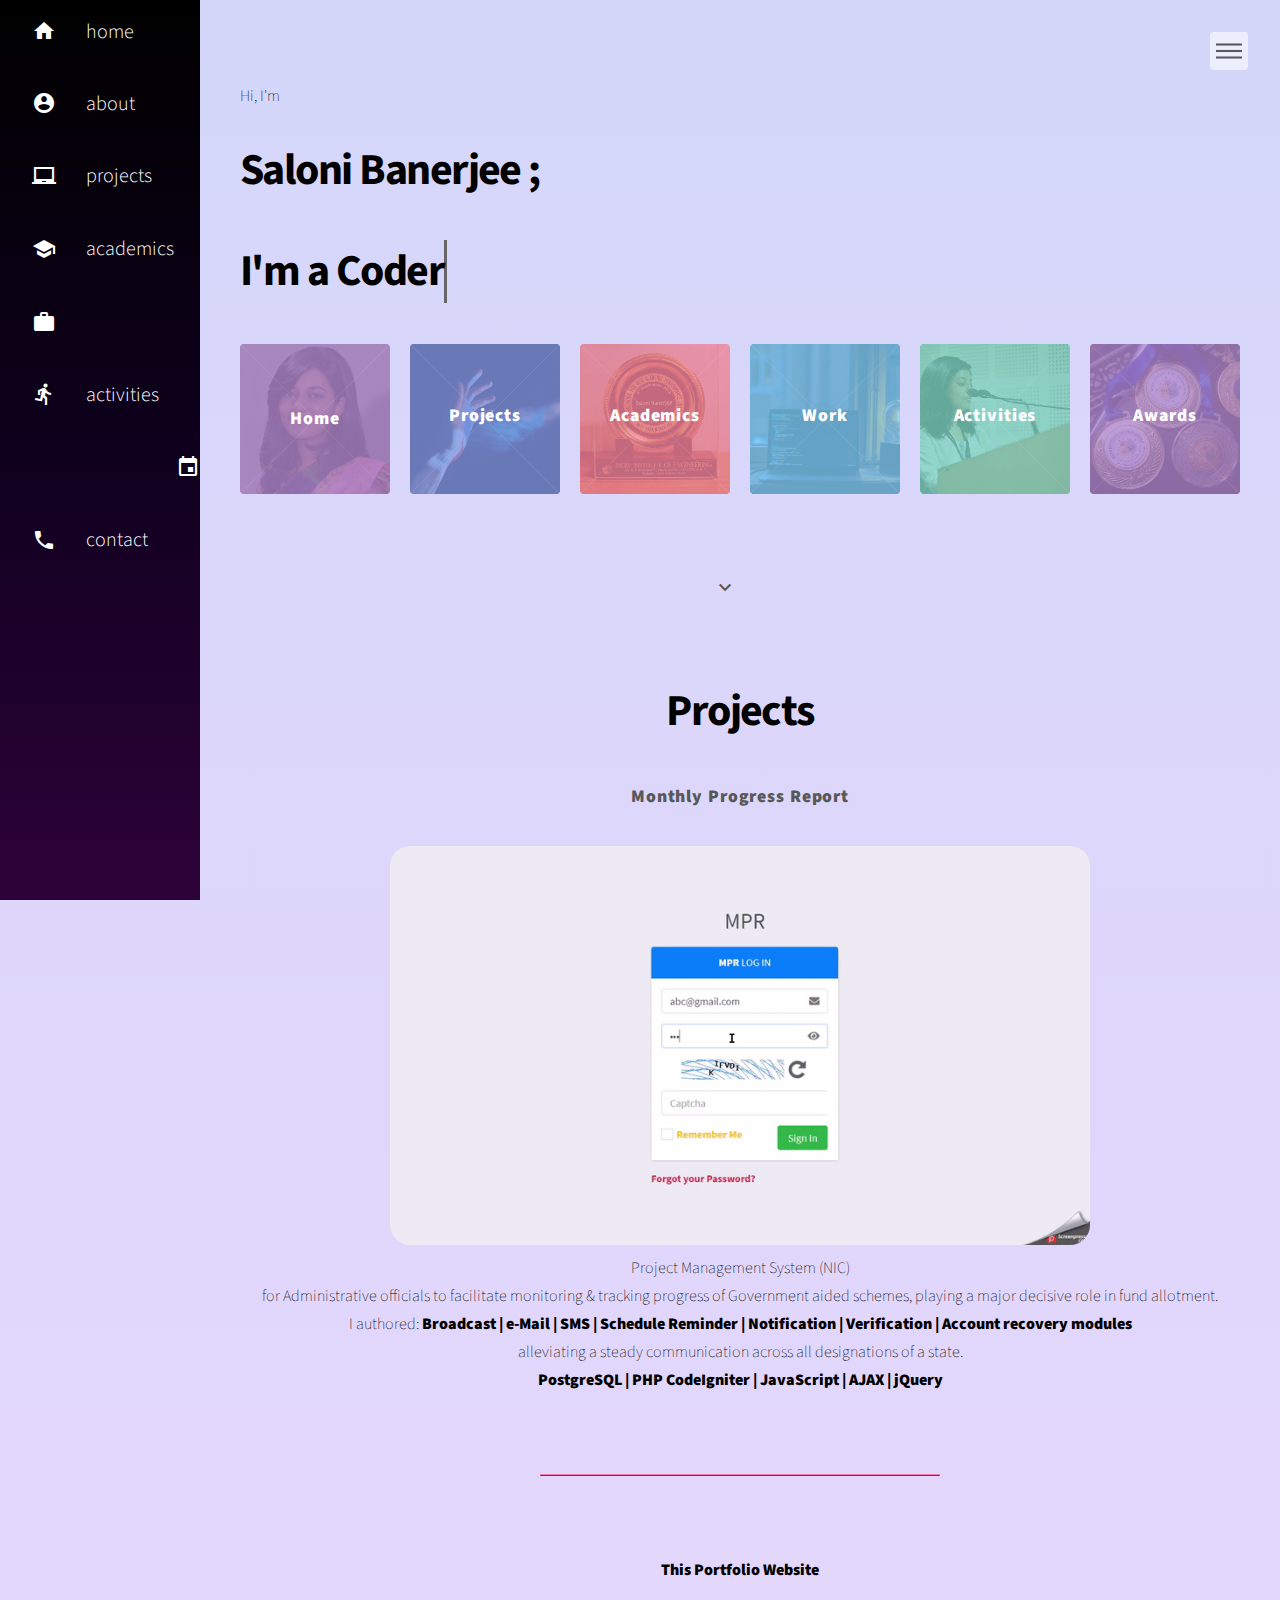
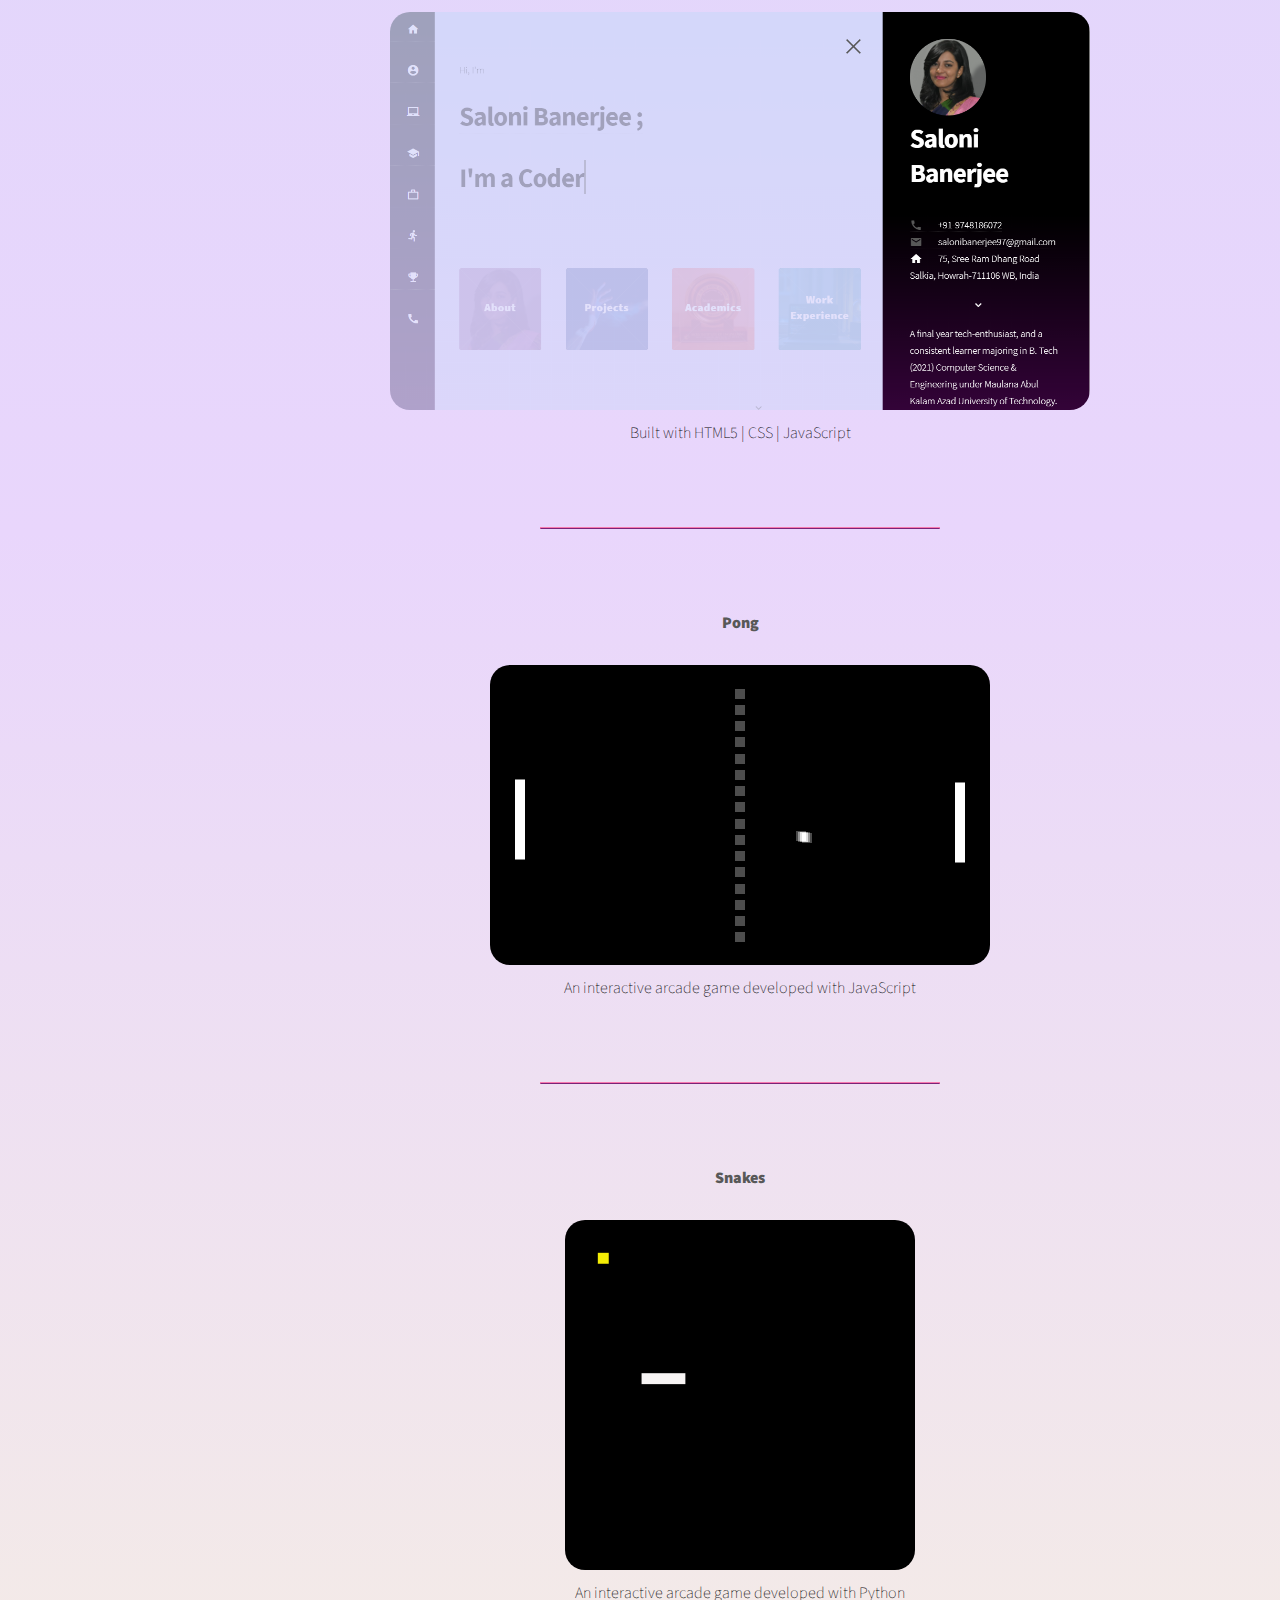
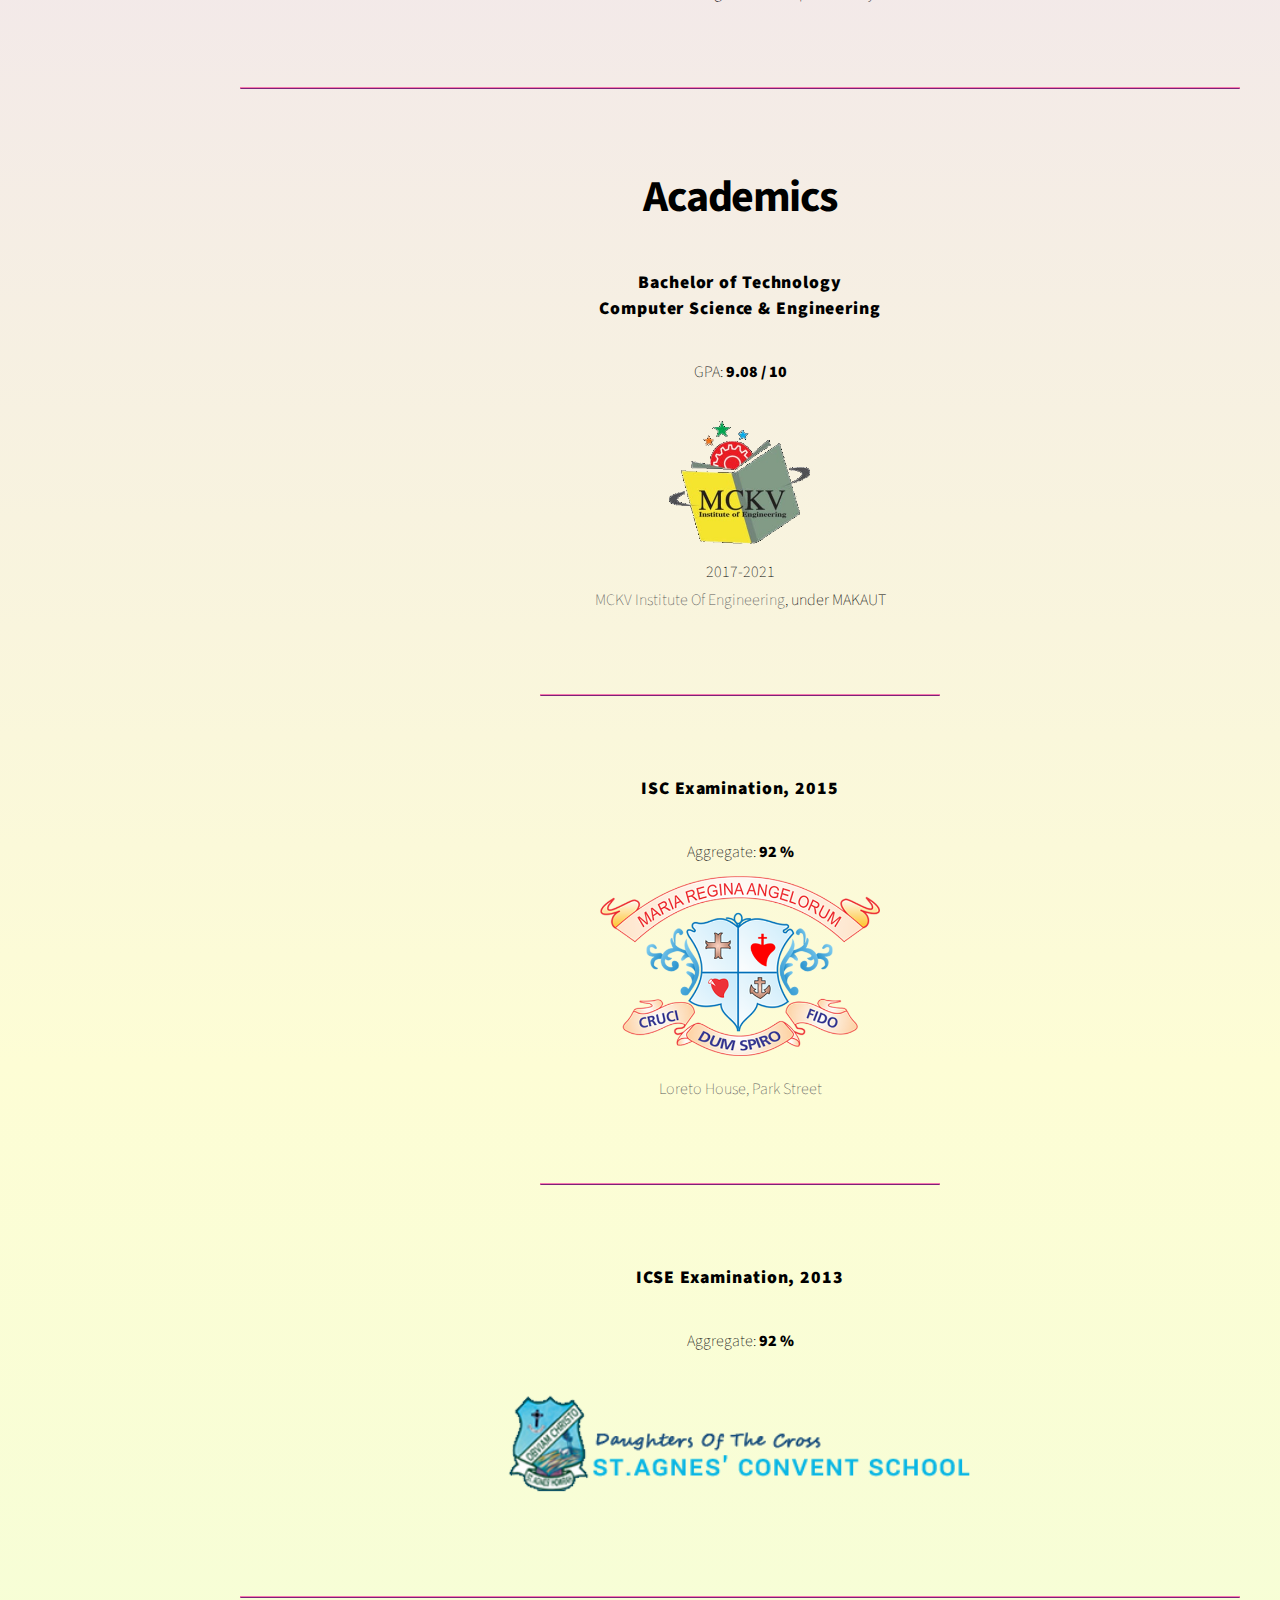
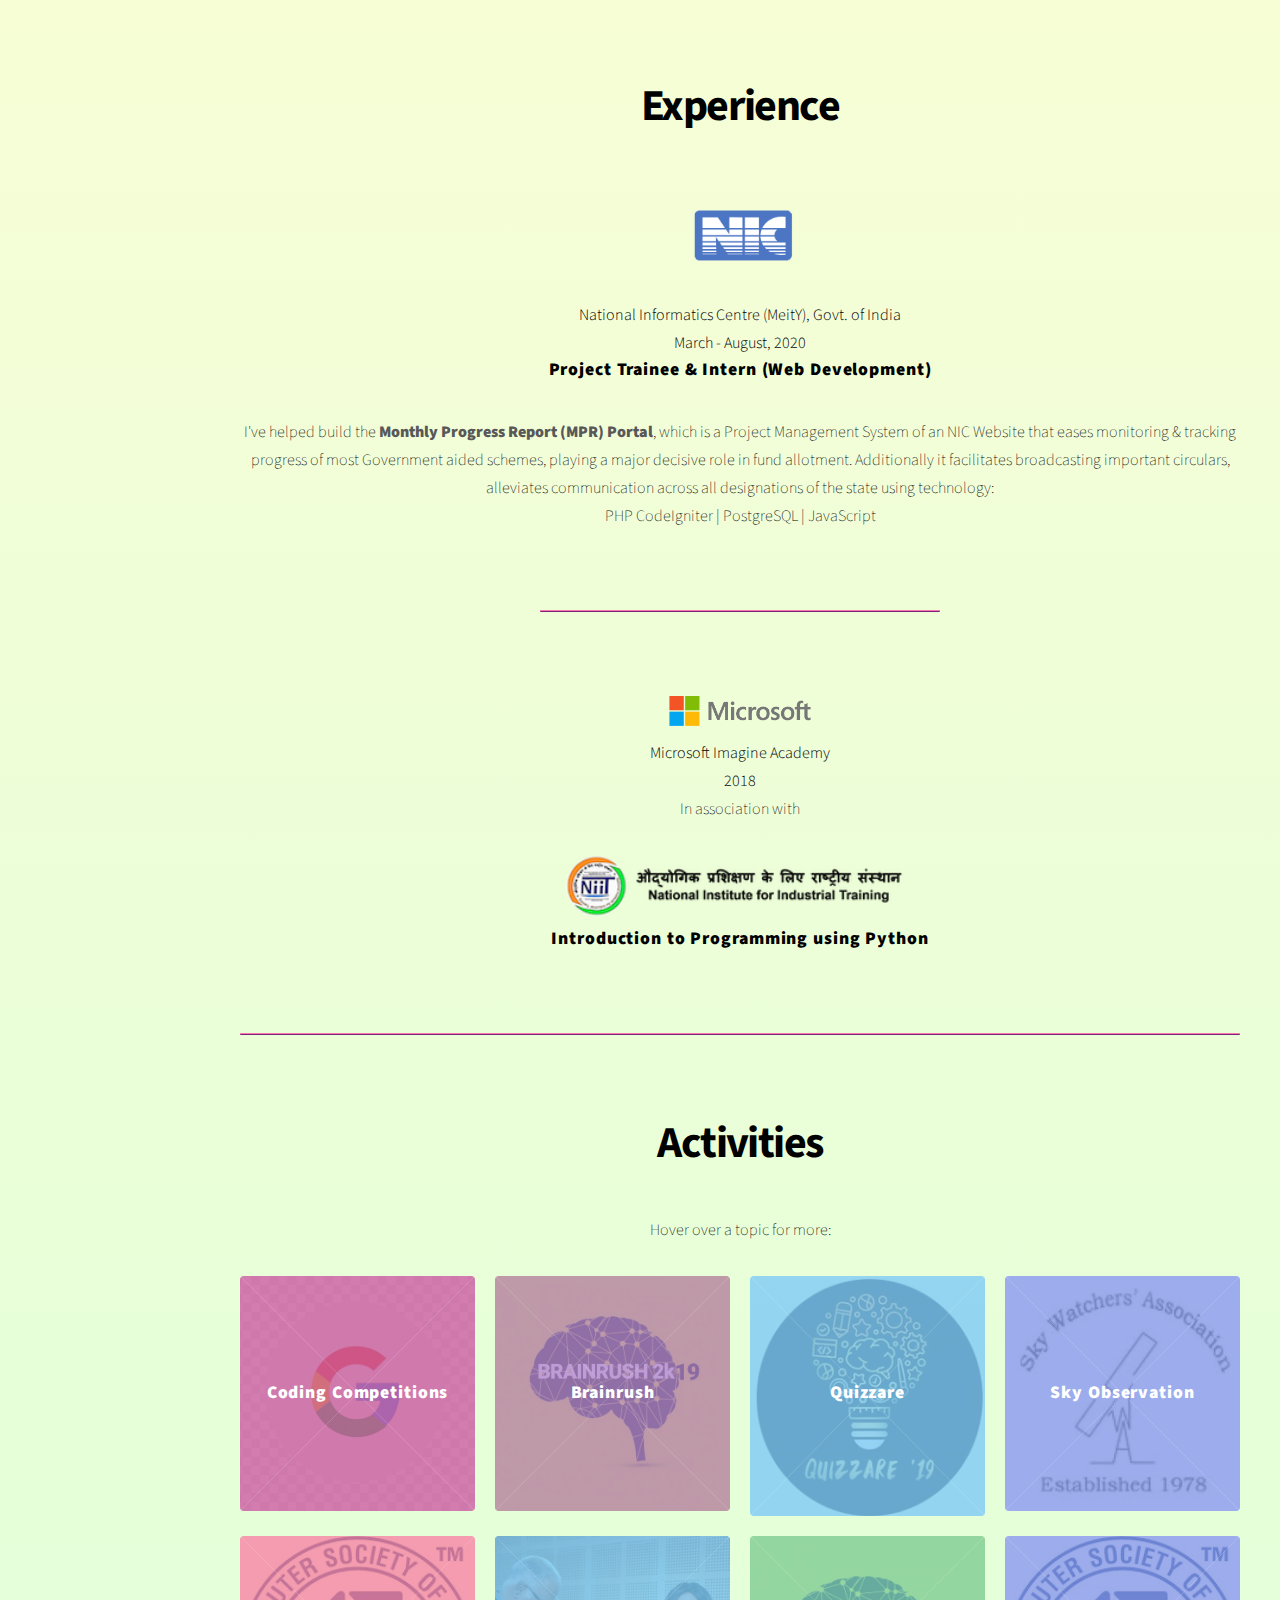
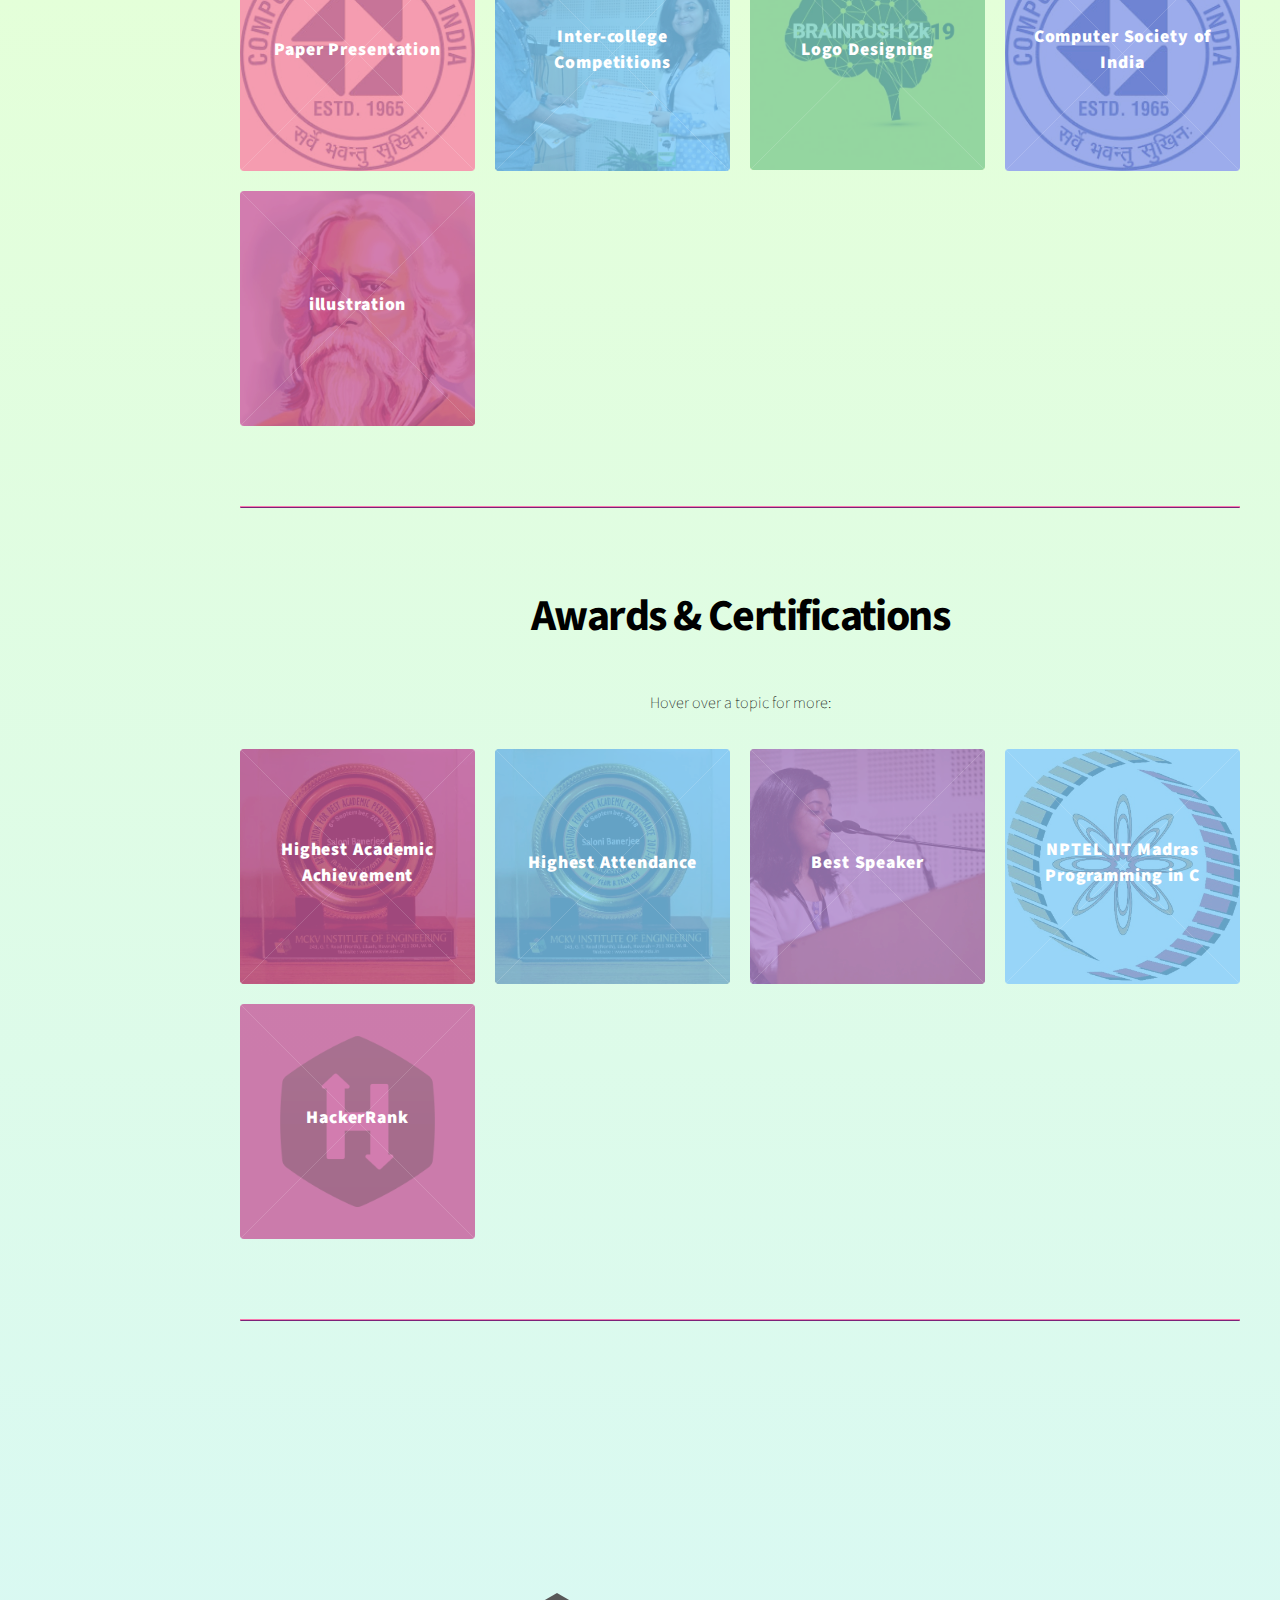
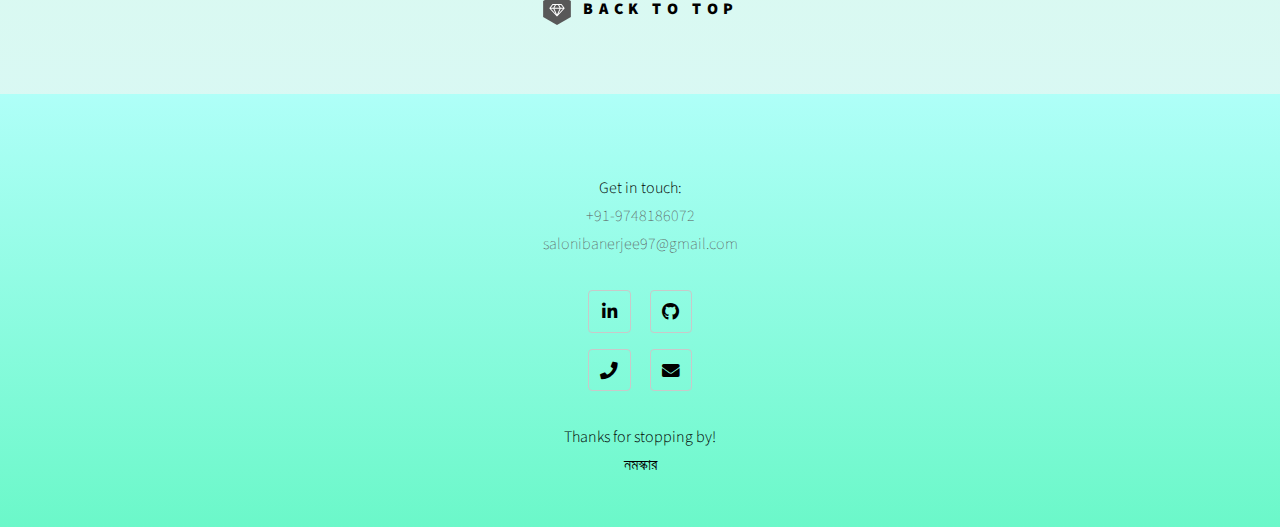
==== index.html @ 2bd505cf "." ====
<!DOCTYPE HTML>
<!--
	update these everywhere from index.html:
	menu items
	header
	footer
-->
<html>
	<head>
		<title>Portfolio</title>
		<meta charset="utf-8" />
		<meta name="viewport" content="width=device-width, initial-scale=1, user-scalable=no" />
		<link rel="stylesheet" href="assets/css/main.css" />
		<link href="https://fonts.googleapis.com/css?family=Raleway:200,100,400" rel="stylesheet" type="text/css" />
		<link rel="stylesheet" href="https://fonts.googleapis.com/icon?family=Material+Icons">

		<link rel="stylesheet" href="https://cdnjs.cloudflare.com/ajax/libs/font-awesome/4.7.0/css/font-awesome.min.css">

		<noscript><link rel="stylesheet" href="assets/css/noscript.css" /></noscript>
	</head>
	<body style="background-image: linear-gradient(rgb(212, 215, 250),rgb(233, 214, 252),rgb(253, 253, 213),rgb(228, 255, 217), rgb(214, 247, 250));" class="is-preload">
		<!-- Wrapper -->
		<div id="wrapper">

				<!-- Header -->
					<header id="header">
						<div class="inner">
							
							<!-- Logo
							<center>
								<a href="index.html" class="logo">
									<span class="symbol"><img src="images/logo.svg" alt="" /></span><span class="title">Home</span>
								</a>
							</center>
							 -->

							<!-- Nav 
								-->
								<nav>
									<ul>
										<!--<li>About</li>-->
										<li><a href="#menu"></a></li>
									</ul>
									
								</nav>

						</div>
					</header>
					<!--Update-->
					<div id="mySidebar" class="sidebar" onmouseover="toggleSidebar()" onmouseout="toggleSidebar()">	
						  <a href="index.html"><i class="material-icons">home</i><span class="icon-text">home</span></a><br>
						  <a href="#menu"><i class="material-icons">account_circle</i><span class="icon-text"></span>about</a><br>
						<a href="#projects"><i class="material-icons">laptop_chromebook</i><span class="icon-text"></span>projects</a><br>
						<a href="#academics"><i class="material-icons">school</i><span class="icon-text"></span>academics</a><br>
						<a href="#workexp"><i class="material-icons">work_outline</i><span class="icon-text"></span>experience</a><br>
						<a href="#activities"><i class="material-icons">directions_run</i><span class="icon-text"></span>activities</a><br>
						<a href="#awards"><i class="material-icons">emoji_events</i><span class="icon-text"></span>awards</a><br>

						<a href="#contact-section"><i class="material-icons">call</i><span class="icon-text"></span>contact</a>
					</div>
					<!--Updated-->
					
					<nav id="menu" style="background-image: linear-gradient(rgb(0, 0, 0),rgb(0, 0, 0), rgb(53, 3, 58));">					
						<div id="aboutme" class= "resume-wrap d-flex ftco-animate">																
							<div style="width:100%;">
								<img style="width:50%; height:auto; border-radius:50%; " src="images/i-09.png" alt=""><br/>
								<a href="index.html"><q><h1>Saloni<br/>Banerjee</h1></a></q>
								<q style="width:100%;">
									<a href="tel:+919748186072" target="_blank"><i class="material-icons">call</i><span><q>+91-9748186072</q></a></span><br/>
									<a href="mailto:salonibanerjee97@gmail.com" target="_blank"><i class="material-icons">email</i><span><q>salonibanerjee97@gmail.com</q></a></span><br/>
								<i class="material-icons">home</i><span>75, Sree Ram Dhang Road, Salkia, Howrah-711106 WB, India</span>
								<br/>
								<center>
									<div class="arrow bounce">
										<q><i class="material-icons">keyboard_arrow_down</i></q>
									  </div>	
								</center>

							</q>
							</div>

							<q id="description" align="left">
							A final year tech-enthusiast, and a consistent learner majoring in B. Tech
							(2021) Computer Science & Engineering under Maulana Abul Kalam Azad
							University of Technology. Interested in development of relevant
							projects having an overall positive impact, aiming to work with a reputed MNC
							aiding in mutual development, honing technical knowledge, coding and
							communication skills in a fast-paced work environment to learn, grow and
							become a valuable asset to the institution.
							<br/>

							</q>
						</div>	
					</nav>
					

				<!-- Main -->
					<div id="main">
						<div class="inner">
							<header>
								<p>Hi, I'm </p>
								<h1><a href="#menu" target="_blank">Saloni Banerjee ;</a>
								</h1>
								
								<h1>I'm
									<span
									   class="txt-rotate"
									   data-period="500"
									   data-rotate='[ "a Coder            ","a B.Tech Final year Computer Science & Engineering Student                           ", "an Artist        ", "a Web Developer           "]'></span>
									   
								</h1>		  
							</header>

							<!--
								<div class="mouse">
								<a href="#" class="mouse-icon">
									<div class="mouse-wheel"><span class="ion-ios-arrow-round-down"></span></div>
								</a>
							</div>
							-->

							<section class="tiles" id="tiles-section" style="z-index:1001;">

								<article class="style5">
									<span class="image">
										<img src="images/i-09.png" alt="" />
									</span>
									<a href="index.html">
										<h2>Home</h2>
									</a>
								</article>
								
								
								<article class="style6">
									<span class="image">
										<img src="images/i-03.jpg" alt="" />
									</span>
									<a href="#projects">
										<h2>Projects</h2>
										<div class="content">
											<q>I've worked on so far</q>
										</div>
									</a>
								</article>
								
															

								<article class="style1">
									<span class="image">
										<img src="images/i-01.jpg" alt="" />
									</span>
									<a href="#academics">
										<h2>Academics</h2>
										<div class="content">
											<q>Click here</q>
										</div>
									</a>
								</article>
								
								
								<article class="style2">
									<span class="image">
										<img src="images/i-02.jpg" alt="" />
									</span>
									<a href="#workexp">
										<h2>Work</h2>
										<div class="content">
											<q>Internship & Training</q>
										</div>
									</a>
								</article>	
								
								
								<article class="style3">
									<span class="image">
										<img src="images/i-05.jpg" alt="" />
									</span>
									<a href="#activities">
										<h2>Activities</h2>
										<div class="content">
											<q>Organizer & Participant</q>
										</div>
									</a>
								</article>
								
								<article class="style5">
									<span class="image">
										<img src="images/i-06.jpg" alt="" />
									</span>
									<a href="#awards">
										<h2>Awards</h2>
										<div class="content">
											<q>Certifications</q>
										</div>
									</a>
								</article>
								<!--
								<article class="style2">
									<span class="image">
										<img src="images/i-08.jpg" alt="" />
									</span>
									<a href="certifications">
										<h2>Certifications</h2>
										<div class="content">
											<q>& Contests</q>
										</div>
									</a>
								</article>-->

								<!--
								<article class="style3">
									<span class="image">
										<img src="images/i-07.jpg" alt="" />
									</span>
									<a href="https://www.instagram.com/takeitsalow/" target="_blank">
										<h2>Illustrations</h2>
										<div class="content">
											<q>& mindful scribbles</q>
										</div>
									</a>
								</article>
								-->

								
												
						</section>	
						<center>
							<div class="arrow bounce">
								<a href="#projects"><i class="material-icons">keyboard_arrow_down</i></a>
							  </div>	
						</center>					

							<!--<center>
									
								<div id="aboutme" class= "resume-wrap d-flex ftco-animate">									
									<h1>About me</h1>									
									<div id="leftbox" style="width:50%;">
										<img style="width:50%; height:auto; border-radius:50%;" src="images/i-09.png" alt="Saloni Banerjee">
									</div>
									<div id="middlebox" style="width:50%;"><h3><br/>
										<ul align="left">
											<li class="d-flex"><span>Name     :</span> <span>SALONI BANERJEE</span></li><br/>
											<li class="d-flex"><span>D.O.B   :</span> <span>May 7, 1997</span></li><br/>
											<li class="d-flex"><span>Phone    : </span> <span>+91-9748186072</span></li><br/>
											<li class="d-flex"><span>e-Mail   :</span> <span><a href="mailto:salonibanerjee97@gmail.com">salonibanerjee97@gmail.com</a></span></li><br/>
											
											<li class="d-flex"><span>Address  : </span> <span>75, Sree Ram Dhang Road, Salkia, Howrah-711106</span></li><br/>
										</ul></h3>
									</div>
								<br/><br/><br/><br/><br/>
								<h3 align="left">
									A final year tech-enthusiast, and a consistent learner majoring in B. Tech
								(2021) Computer Science & Engineering under Maulana Abul Kalam Azad
								University of Technology, WB, India. Interested in development of relevant
								projects having an overall positive impact, aiming to work with a reputed MNC
								aiding in mutual development, honing technical knowledge, coding and
								communication skills in a fast-paced work environment to learn, grow and
								become a valuable asset to the institution.<br/>
								</h3>
							</div>
							
							</center>-->
								
								<center>
									
									<div id="projects" class= "resume-wrap d-flex ftco-animate">
										<h1>Projects</h1>												
											<a href="https://github.com/salonibanerjee/nic" target="_blank"><h2>Monthly Progress Report</h2>
											<img src="images/i-mpr.gif" alt="" style="width:70%;height:auto;border-radius: 20px;" /></a>
												<p>Project Management System (NIC) <br/>for Administrative officials to facilitate monitoring & tracking progress of 
														Government aided schemes, playing a major decisive role in fund allotment. <br/>I authored:<strong> Broadcast | e-Mail | SMS | Schedule Reminder | Notification | Verification | Account recovery modules</strong><br/>
														  alleviating a steady communication across all designations of a state.
														  <br/><strong>PostgreSQL | PHP CodeIgniter | JavaScript | AJAX | jQuery</strong>
												</p>

												<hr style="width:40%;"><!-------------------------------------->

												<strong>This Portfolio Website</strong><br/><br/>												
												<img src="images/i-portfolio.png" alt="" style="width:70%;height:auto;border-radius: 20px;" />

											<br/>
											<p>Built with HTML5 | CSS | JavaScript </p>

											<hr style="width:40%;"><!-------------------------------------->
												<a href="https://github.com/salonibanerjee/pong" target="_blank">	
													<strong>Pong</strong><br/><br/>												
												<img src="images/i-pong.gif" alt="" style="width:50%;border-radius: 20px;" />
											</a><br/>
											<p>An interactive arcade game developed with JavaScript</p>

											<hr style="width:40%;"><!-------------------------------------->
													<a href="https://github.com/salonibanerjee/snakes" target="_blank">	
														<strong>Snakes</strong><br/><br/>									
													<img src="images/i-snakes.gif" alt="" style="width:35%;border-radius: 20px;" />
												</a><br/>
												<p>An interactive arcade game developed with Python</p>												
									</div>

										<hr/>
								</center>




								

								<center>
									
									<div id="academics" class="resume-wrap d-flex ftco-animate">
											  
										<h1>Academics</h1>

										<div style="width:100%;height:auto;">	
											<h2>Bachelor of Technology <br/>Computer Science & Engineering</h2>
											<p>GPA: <strong>9.08 / 10</strong></p>
											
											<span><img src="images/t-mckv.png" style="width:15%; height:auto; border-radius:10px; padding:3px;"></img></span>										 
											<p><span class="date">2017-2021</span><br/>
											<span class="position"><a href="https://www.mckvie.edu.in/" target="_blank">MCKV Institute Of Engineering</a>, under MAKAUT</span>
											
										</div>					  
										
										
										<div style="width:100%;height:auto;">
											<hr style="width:40%;"><!-------------------------------------->
											<h2>ISC Examination, 2015</h2>											  
											  <p>Aggregate: <strong>92 %</strong><br/>
											  <span><img src="images/i-lh.png" style="width:30%; height:auto; border-radius:10px; padding:10px;"></img></span><br/>																						
											 <!-- <span class="date">2013-2015</span><br/>-->
											  <span class="position"><a href="https://www.loretohousekolkata.com" target="_blank">Loreto House, Park Street</a></span>
										</div>
										<hr style="width:40%;"><!-------------------------------------->

										<div style="width:100%;height:auto;">
											<h2>ICSE Examination, 2013</h2>											  
											  <p>Aggregate: <strong>92 %</strong>
											<br/>											
											<br/>											
											  <span><img src="images/i-sacs.png" style="width:50%; height:auto; border-radius:10px; padding:10px;"></img></span><br/>
											  <!--<span class="date">2003-2013</span><br/>-->
											  <span class="position"><a href="https://stagnesconventschoolhowrah.org" target="_blank" alt="St. Agnes' Convent School, Howrah"></a></span>
											  
										</div>									
										<hr/><!-------------------------------------------------------------------------------------------->
									</div>
									
									
								</center>



								<center>
									<div id="workexp" class= "workexp">
										<h1>Experience</h1>
									  <div class="resume-wrap d-flex ftco-animate">
										  <div class="icon d-flex align-items-center justify-content-center">
											  <span><a href="https://www.nic.in" target="_blank"><img src="images/nic.png" style="width:15%; height:auto; border-radius:10px;"></img></a></span>
										  </div>
										  <div class="text pl-3">
											<span class="position">National Informatics Centre (MeitY), Govt. of India</span><br/>
											  <span class="date">March - August, 2020</span>
											  <h2>Project Trainee & Intern (Web Development)</h2>
											  <p>I've helped build the <a href="#projects"><strong>Monthly Progress Report (MPR) Portal</strong></a>, 
												which is a Project Management System of an NIC Website that eases monitoring & tracking progress of most Government aided schemes, 
												playing a major decisive role in fund allotment. 
												Additionally it facilitates broadcasting important circulars, alleviates communication across all designations of the state using technology:
												<br/> PHP CodeIgniter | PostgreSQL | JavaScript</div>
												
												
											</div>
										
										<hr style="width:40%;"><!-------------------------------------->
																			
										<div class="resume-wrap d-flex ftco-animate">
											<div class="icon d-flex align-items-center justify-content-center">
												<span><a href="https://www.microsoft.com/en-us/education/imagine-academy" target="_blank"><img src="images/i-ms.png" style="width:15%; height:auto; border-radius:10px;"></img></a></span>
											</div>
											<div class="text pl-3">
											  <span class="position">Microsoft Imagine Academy<br/></span>
											  <span class="date">2018</span>
												<p>In association with</p>

													<span><a href="https://www.csksrc.org" target="_blank"><img src="images/i-csksrc.png" style="width:35%; height:auto; border-radius:10px;"></img></a></span>
												
												<h2>Introduction to Programming using Python</h2>
											</div>
												
											  </div>
									  </div>
									  <hr/><!------------------------------------------------------------------------------------>
								</center>
							<center>
							<div id="activities">
								<h1>Activities</h1>
								<p>Hover over a topic for more:</p>
								<section class="tiles_acti" id="tiles_acti">

									<article class="style4">
										<span class="image">
											<img src="images/i-google.png" alt="" />
										</span>
										<a>
											<h2>Coding Competitions</h2>
											<div class="content">
												<q>Google<br/>Code Jam, 2020</q>
											</div>
										</a>
									</article>

									<article class="style5">
										<span class="image">
											<img src="images/i-brainrush.png" alt="" />
										</span>
										<a>
											<h2>Brainrush</h2>
											<div class="content">
												<q>organizer & emcee</q>
											</div>
										</a>
									</article>
									
									<article class="style2">
										<span class="image">
											<img src="images/i-quizzare.png" alt="" />
										</span>
										<a>
											<h2>Quizzare</h2>
											<div class="content">
												<q>organizer</q>
											</div>
										</a>
									</article>
									
									<article class="style6">
										<span class="image">
											<img src="images/i-swak.jpg" alt="" />
										</span>
										<a>
											<h2>Sky Observation</h2>
											<div class="content">
												<q>Camp</q>
											</div>
										</a>
									</article>				
	
									<article class="style1">
										<span class="image">
											<img src="images/i-csi.jpg" alt="" />
										</span>
										<a>
											<h2>Paper Presentation</h2>
											<div class="content">
												<q>CSI Regional Convention<br/>2019</q>
											</div>
										</a>
									</article>
									
									<article class="style2">
										<span class="image">
											<img src="images/i-brainawd.jpg" alt="" />
										</span>
										<a>
											<h2>Inter-college Competitions</h2>
											<div class="content">
												<q>Participation</q>
											</div>
										</a>
									</article>	

									
									
									<article class="style3">
										<span class="image">
											<img src="images/i-brainrush.png" alt="" />
										</span>
										<a>
											<h2>Logo Designing</h2>
											<div class="content">
												<q>Brochure Making</q>
											</div>
										</a>
									</article>
									
									
									
									<article class="style6">
										<span class="image">
											<img src="images/i-csi.jpg" alt="" />
										</span>
										<a href="#awards">
											<h2>Computer Society of India</h2>
											<div class="content">
												<q>Member</q>
											</div>
										</a>
									</article>

									<article class="style4">
										<span class="image">
											<img src="images/i-07.jpg" alt="" />
										</span>
										<a href="https://salsonion.wordpress.com/" target="_blank">
											<h2>illustration</h2>
											<div class="content">
												<q>& creative Writing<br/>Click here</q>
											</div>
										</a>
									</article>
													
								</section>

								<hr/><!------------------------------------------------------------------------------------>
							
							</div>
							</center>	
	

							<center>
								<div id="awards">
									<h1>Awards & Certifications</h1>
									<p>Hover over a topic for more:</p>
									<section class="tiles_acti" id="tiles_acti">
	
										<article class="style4">
											<span class="image">
												<img src="images/i-01.jpg" alt="" />
											</span>
											<a>
												<h2>Highest Academic Achievement</h2>
												<div class="content">
													<q>2018<br/>MCKVIE</q>
												</div>
											</a>
										</article>

										<article class="style2">
											<span class="image">
												<img src="images/i-01.jpg" alt="" />
											</span>
											<a>
												<h2>Highest Attendance</h2>
												<div class="content">
													<q>2018<br/>MCKVIE</q>
												</div>
											</a>
										</article>
	
										<article class="style5">
											<span class="image">
												<img src="images/i-05.jpg" alt="" />
											</span>
											<a>
												<h2>Best Speaker</h2>
												<div class="content">
													<q>Inpulsa 2019, MCKVIE</q>
												</div>
											</a>
										</article>		
										
										<article class="style2">
											<span class="image">
												<img src="images/nptel.jpg" alt="" />
											</span>
											<a>
												<h2>NPTEL IIT Madras <br/>Programming in C</h2>
												<div class="content">
													<q>"Elite"</q>
												</div>
											</a>
										</article>

										<article class="style4">
											<span class="image">
												<img src="images/hackerrank.png" alt="" />
											</span>
											<a>
												<h2>HackerRank</h2>
												<div class="content">
													<q>Problem Solving, Python & JavaScript</q>
												</div>
											</a>
										</article>
										
														
									</section>
	
									<hr/><!------------------------------------------------------------------------------------>
								
								</div>
								</center>	


							</div>
						</div>
					</div>

					<header id="header">
						<div class="inner">
							<!-- Logo -->
							<center>
								<a href="index.html" class="logo">
									<span class="symbol"><img src="images/logo.svg" alt="" /></span><span class="title">Back to Top</span>
								</a><br/><br/>
							</center>
						</div>
					</header>

				<!-- Footer -->
                <footer id="footer">
                    <center>
                    <div class="inner">
                        <section id="contact-section">
                            
							
							<h9>Get in touch:</h9>
							<br/><p><a href="tel:+919748186072"> +91-9748186072</a>
								<br/>
								<a href="mailto:salonibanerjee97@gmail.com">salonibanerjee97@gmail.com</a></p>
                            <ul class="icons">
                                <li><a href="https://linkedin.com/in/salonibanerjee" class="icon brands style2 fa-linkedin"><span class="label">LinkedIn</span></a></li>
                                <li><a href="https://github.com/salonibanerjee" class="icon brands style2 fa-github"><span class="label">GitHub</span></a></li><br/>
                                <li><a href="tel:+919748186072" class="icon solid style2 fa-phone"><span class="label">Phone</span></a></li>
                                <li><a href="mailto:salonibanerjee97@gmail.com" class="icon solid style2 fa-envelope"><span class="label">Email</span></a></li>
							</ul>
							<h9>Thanks for stopping by!</h9><br/>
                            <h9>নমস্কার</h9>
                        </section>
                        
                    </div>
				</center>
				<!-- Logo -->
				
                </footer>

        </div>

    <!-- Scripts -->
        <script src="assets/js/jquery.min.js"></script>
        <script src="assets/js/browser.min.js"></script>
        <script src="assets/js/breakpoints.min.js"></script>
        <script src="assets/js/util.js"></script>
		<script src="assets/js/main.js"></script>
		<script src="assets/js/saloni.js"></script>
		<script src="assets/js/sidebar.js"></script>

</body>
</html>
---- assets/css/main.css ----
@import url(fontawesome-all.min.css);
@import url("https://fonts.googleapis.com/css?family=Source+Sans+Pro:300,700,900");

q {
	color: rgb(255,255,255);
}

html,div,p {
	color:rgb(0, 0, 0);
}

#leftbox { 
	float:left;  
	
	width:33.333333%; 
	
} 
#middlebox{ 
	float:left;  
	
	width:33.333333%; 
	
} 
#rightbox{ 
	float:right; 
	
	width:33.333333%; 
	
} 

/*Arrow bounce*/


body { background: #2d2d37;}
a { color: white; text-decoration: none; }

.arrow {
  text-align: center;
  margin: 8% 0;
  z-index: 100;
}
.bounce {
  -moz-animation: bounce 2s infinite;
  -webkit-animation: bounce 2s infinite;
  animation: bounce 2s infinite;
}

@keyframes bounce {
  0%, 20%, 50%, 80%, 100% {
    transform: translateY(0);
  }
  40% {
    transform: translateY(-30px);
  }
  60% {
    transform: translateY(-15px);
  }
}

/*updated*/


html, body, div, span, applet, object,
iframe, h1, h2, h3, h4, h5, h6, p, blockquote,
pre, a, abbr, acronym, address, big, cite,
code, del, dfn, em, img, ins, kbd, q, s, samp,
small, strike, strong, sub, sup, tt, var, b,
u, i, center, dl, dt, dd, ol, ul, li, fieldset,
form, label, legend, table, caption, tbody,
tfoot, thead, tr, th, td, article, aside,
canvas, details, embed, figure, figcaption,
footer, header, hgroup, menu, nav, output, ruby,
section, summary, time, mark, audio, video {
	margin: 0;
	padding: 0;
	border: 0;
	font-size: 100%;
	font: inherit;
	vertical-align: baseline;
	scroll-behavior: smooth;
	
}

article, aside, details, figcaption, figure,
footer, header, hgroup, menu, nav, section {
	display: block;}

body {
	line-height: 1;
}

ol, ul {
	list-style: none;
}

blockquote, q {
	quotes: none;
}

	blockquote:before, blockquote:after, q:before, q:after {
		content: '';
		content: none;
	}

table {
	border-collapse: collapse;
	border-spacing: 0;
}

body {
	-webkit-text-size-adjust: none;
}

mark {
	background-color: transparent;
	color: inherit;
}

input::-moz-focus-inner {
	border: 0;
	padding: 0;
}

input, select, textarea {
	-moz-appearance: none;
	-webkit-appearance: none;
	-ms-appearance: none;
	appearance: none;
}

/* Basic */

	@-ms-viewport {
		width: device-width;
	}

	body {
		-ms-overflow-style: scrollbar;
	}

	@media screen and (max-width: 480px) {

		html, body {
			min-width: 320px;
		}

	}

	html {
		box-sizing: border-box;
	}

	*, *:before, *:after {
		box-sizing: inherit;
	}

	body {
		background: #ffffff;
	}

		body.is-preload *, body.is-preload *:before, body.is-preload *:after {
			-moz-animation: none !important;
			-webkit-animation: none !important;
			-ms-animation: none !important;
			animation: none !important;
			-moz-transition: none !important;
			-webkit-transition: none !important;
			-ms-transition: none !important;
			transition: none !important;
		}
/*Update */
.sidebar {
	height: 100%;
	width: 85px;
	position: fixed;
	z-index: 1;
	top: 0;
	left: 0;
	background-color: rgb(5, 5, 5);
	background-image: linear-gradient(rgb(0, 0, 0),rgb(15, 0, 29), rgb(45, 2, 58));
	transition: 0.5s;
	overflow-x: hidden;
	padding-top: 10px;
	white-space: nowrap;
  }
  
  .sidebar a {
	padding: 4px 4px 4px 32px;
	text-decoration: none;
	font-size: 20px;
	color: #ffffff;
	display: block;
  }
  
  .sidebar a:hover {
	border-bottom-color: transparent;
	color: #00ffea !important;
}
  
  main .sidebar {
	position: absolute;
	top: 0;
	right: 25px;
	font-size: 36px;
	margin-left: 50px;
  }
  
  .material-icons,
  .icon-text {
	vertical-align: middle;
  }
  
  .material-icons {
	padding-bottom: 3px;
	margin-right: 30px;
  }

  #main {
	padding: 16px;
	margin-left: 85px;
	transition: margin-left 0.5s;
  }
  
/*  @media screen and (max-height: 450px) {
	.sidebar {
	  padding-top: 10px;
	}
	.sidebar a {
	  font-size: 18px;
	}
  }*/

  @media screen and (max-width: 500px) {
	.sidebar {
		width: 0px!important;
	}

	.content{
		display:none!important;
	}

	#main {
		padding: 0px!important;
		margin-left: 0px!important;
		transition: margin-left 0.5s;
	  }

	  .tiles {
		position: -webkit-sticky;
		position: sticky;
		top: 0;
		left: -30px;
		padding: 0px;
		background-color: rgb(212, 215, 250,0.9);
	  }

	  .tiles article {
		width: calc(15% - 1em)!important;
		margin: -20em 0 0 1em;
	}

	.tiles article > .image {
		-moz-transition: -moz-transform 0.5s ease;
		-webkit-transition: -webkit-transform 0.5s ease;
		-ms-transition: -ms-transform 0.5s ease;
		transition: transform 0.5s ease;
		position: relative;
		display: block;
		width: 100%;
		height: 0%;
		border-radius: 4px;
		overflow: hidden;
	}
	
	.tiles h2, h3, h4, h5, h6 {
		font-weight: 500!important;
		font-size: 13px;
		line-height: 1;
		color: black;
	}

	.tiles a{
		font-weight: 300;
		color: black;
		font-size: 10px;
		line-height: 1;
	}

	.tiles article > .h2 {
		color: black!important;
		font-size: 15px!important;
	}

	.content q{
		color: black;
		font-weight: 300;
		font-size: 10px;
		line-height: 1;
	}

 }


 @media screen and (max-width: 360px) {
	.sidebar {
		width: 0px!important;
	}

	.content{
		display:none!important;
	}

	#main {
		padding: 0px!important;
		margin-left: 0px!important;
		transition: margin-left 0.5s;
	  }

	  .tiles {
		position: -webkit-sticky;
		position: sticky;
		top: 0;
		padding: 0px;
		background-color: rgb(212, 215, 250,0.9);
	  }

	  .tiles article {
		width: calc(15% - 1em)!important;
		margin: -20em 0 0 1em;
	}

	.tiles article > .image {
		-moz-transition: -moz-transform 0.5s ease;
		-webkit-transition: -webkit-transform 0.5s ease;
		-ms-transition: -ms-transform 0.5s ease;
		transition: transform 0.5s ease;
		position: relative;
		display: block;
		width: 100%;
		height: 10%;
		border-radius: 4px;
		overflow: hidden;
	}
	
	.tiles h2, h3, h4, h5, h6 {
		font-weight: 200;
		font-size: 12px;
		line-height: 1;
		color: black;
	}

	.tiles a {
		color: black!important;
		font-size: 8px;
		line-height: 1;
	}
	
	.tiles article > .h2 {
		color: black!important;
		font-size: 15px!important;
	}
	
	.content q{
		color: black;
		font-weight: 300;
		font-size: 10px;
		line-height: 1;
	}

 }


/*Updated*/  


/* Type */

	body, input, select, textarea {
		color: #585858;
		font-family: "Source Sans Pro", Helvetica, sans-serif;
		font-size: 16pt;
		font-weight: 300;
		line-height: 1.75;
	}

		@media screen and (max-width: 1680px) {

			body, input, select, textarea {
				font-size: 14pt;
			}

		}

		@media screen and (max-width: 1280px) {

			body, input, select, textarea {
				font-size: 12pt;
			}

		}

	a {
		-moz-transition: border-bottom-color 0.2s ease, color 0.2s ease;
		-webkit-transition: border-bottom-color 0.2s ease, color 0.2s ease;
		-ms-transition: border-bottom-color 0.2s ease, color 0.2s ease;
		transition: border-bottom-color 0.2s ease, color 0.2s ease;
		text-decoration: none;
		color: #585858;
		border-bottom: dotted 1px rgba(88, 88, 88, 0);
	}

		a:hover {
			border-bottom-color: transparent;
			color: #f2849e !important;
		}

	strong, b {
		font-weight: 900;
	}

	em, i {
		font-style: italic;
	}

	p {
		margin: 0 0 2em 0;
		font-weight: 70;
	}

	h1 {
		font-size: 2.75em;
		font-weight: 700;
		line-height: 1.3;
		margin: 0 0 1em 0;
		letter-spacing: -0.035em;
	}

		h1 a {
			color: inherit;
		}

		@media screen and (max-width: 736px) {

			h1 {
				font-size: 2em;
				margin: 0 0 1em 0;
			}

		}

		@media screen and (max-width: 360px) {

			h1 {
				font-size: 1.75em;
			}
			h2, h3, h4, h5, h6 {
				font-weight: 500;
				line-height: 1.1;
				margin: 0 0 2em 0;
				/*text-transform: uppercase;*/
				letter-spacing: 0.05em;
			}

		}

	h2, h3, h4, h5, h6 {
		font-weight: 900;
		line-height: 1.5;
		margin: 0 0 2em 0;
		/*text-transform: uppercase;*/
		letter-spacing: 0.05em;
	}

		h2 a, h3 a, h4 a, h5 a, h6 a {
			color: inherit;
		}

	h2 {
		font-size: 1.1em;
	}

	h3 {
		font-size: 1em;
	}

	h4 {
		font-size: 0.8em;
	}

	h5 {
		font-size: 0.8em;
	}

	h6 {
		font-size: 0.8em;
	}

	@media screen and (max-width: 980px) {

		h1 br, h2 br, h3 br, h4 br, h5 br, h6 br {
			display: none;
		}

	}

	@media screen and (max-width: 736px) {

		h2 {
			font-size: 1em;
		}

		h3 {
			font-size: 0.8em;
		}

	}

	sub {
		font-size: 0.8em;
		position: relative;
		top: 0.5em;
	}

	sup {
		font-size: 0.8em;
		position: relative;
		top: -0.5em;
	}

	blockquote {
		border-left: solid 4px #c9c9c9;
		font-style: italic;
		margin: 0 0 2em 0;
		padding: 0.5em 0 0.5em 2em;
	}

	code {
		background: rgba(144, 144, 144, 0.075);
		border-radius: 4px;
		border: solid 1px #c9c9c9;
		font-family: "Courier New", monospace;
		font-size: 0.9em;
		margin: 0 0.25em;
		padding: 0.25em 0.65em;
	}

	pre {
		-webkit-overflow-scrolling: touch;
		font-family: "Courier New", monospace;
		font-size: 0.9em;
		margin: 0 0 2em 0;
	}

		pre code {
			display: block;
			line-height: 1.75;
			padding: 1em 1.5em;
			overflow-x: auto;
		}

	hr {
		border: 1px solid rgb(247, 122, 174);
		border-bottom: solid 0.1px #7c2278;
		margin: 5em 0;
	}

		hr.major {
			margin: 3em 0;
		}

	.align-left {
		text-align: left;
	}

	.align-center {
		text-align: center;
	}

	.align-right {
		text-align: right;
	}

/* Row */

	.row {
		display: flex;
		flex-wrap: wrap;
		box-sizing: border-box;
		align-items: stretch;
	}

		.row > * {
			box-sizing: border-box;
		}

		.row.gtr-uniform > * > :last-child {
			margin-bottom: 0;
		}

		.row.aln-left {
			justify-content: flex-start;
		}

		.row.aln-center {
			justify-content: center;
		}

		.row.aln-right {
			justify-content: flex-end;
		}

		.row.aln-top {
			align-items: flex-start;
		}

		.row.aln-middle {
			align-items: center;
		}

		.row.aln-bottom {
			align-items: flex-end;
		}

		.row > .imp {
			order: -1;
		}

		.row > .col-1 {
			width: 8.33333%;
		}

		.row > .off-1 {
			margin-left: 8.33333%;
		}

		.row > .col-2 {
			width: 16.66667%;
		}

		.row > .off-2 {
			margin-left: 16.66667%;
		}

		.row > .col-3 {
			width: 25%;
		}

		.row > .off-3 {
			margin-left: 25%;
		}

		.row > .col-4 {
			width: 33.33333%;
		}

		.row > .off-4 {
			margin-left: 33.33333%;
		}

		.row > .col-5 {
			width: 41.66667%;
		}

		.row > .off-5 {
			margin-left: 41.66667%;
		}

		.row > .col-6 {
			width: 50%;
		}

		.row > .off-6 {
			margin-left: 50%;
		}

		.row > .col-7 {
			width: 58.33333%;
		}

		.row > .off-7 {
			margin-left: 58.33333%;
		}

		.row > .col-8 {
			width: 66.66667%;
		}

		.row > .off-8 {
			margin-left: 66.66667%;
		}

		.row > .col-9 {
			width: 75%;
		}

		.row > .off-9 {
			margin-left: 75%;
		}

		.row > .col-10 {
			width: 83.33333%;
		}

		.row > .off-10 {
			margin-left: 83.33333%;
		}

		.row > .col-11 {
			width: 91.66667%;
		}

		.row > .off-11 {
			margin-left: 91.66667%;
		}

		.row > .col-12 {
			width: 100%;
		}

		.row > .off-12 {
			margin-left: 100%;
		}

		.row.gtr-0 {
			margin-top: 0;
			margin-left: 0em;
		}

			.row.gtr-0 > * {
				padding: 0 0 0 0em;
			}

			.row.gtr-0.gtr-uniform {
				margin-top: 0em;
			}

				.row.gtr-0.gtr-uniform > * {
					padding-top: 0em;
				}

		.row.gtr-25 {
			margin-top: 0;
			margin-left: -0.5em;
		}

			.row.gtr-25 > * {
				padding: 0 0 0 0.5em;
			}

			.row.gtr-25.gtr-uniform {
				margin-top: -0.5em;
			}

				.row.gtr-25.gtr-uniform > * {
					padding-top: 0.5em;
				}

		.row.gtr-50 {
			margin-top: 0;
			margin-left: -1em;
		}

			.row.gtr-50 > * {
				padding: 0 0 0 1em;
			}

			.row.gtr-50.gtr-uniform {
				margin-top: -1em;
			}

				.row.gtr-50.gtr-uniform > * {
					padding-top: 1em;
				}

		.row {
			margin-top: 0;
			margin-left: -2em;
		}

			.row > * {
				padding: 0 0 0 2em;
			}

			.row.gtr-uniform {
				margin-top: -2em;
			}

				.row.gtr-uniform > * {
					padding-top: 2em;
				}

		.row.gtr-150 {
			margin-top: 0;
			margin-left: -3em;
		}

			.row.gtr-150 > * {
				padding: 0 0 0 3em;
			}

			.row.gtr-150.gtr-uniform {
				margin-top: -3em;
			}

				.row.gtr-150.gtr-uniform > * {
					padding-top: 3em;
				}

		.row.gtr-200 {
			margin-top: 0;
			margin-left: -4em;
		}

			.row.gtr-200 > * {
				padding: 0 0 0 4em;
			}

			.row.gtr-200.gtr-uniform {
				margin-top: -4em;
			}

				.row.gtr-200.gtr-uniform > * {
					padding-top: 4em;
				}

		@media screen and (max-width: 1680px) {

			.row {
				display: flex;
				flex-wrap: wrap;
				box-sizing: border-box;
				align-items: stretch;
			}

				.row > * {
					box-sizing: border-box;
				}

				.row.gtr-uniform > * > :last-child {
					margin-bottom: 0;
				}

				.row.aln-left {
					justify-content: flex-start;
				}

				.row.aln-center {
					justify-content: center;
				}

				.row.aln-right {
					justify-content: flex-end;
				}

				.row.aln-top {
					align-items: flex-start;
				}

				.row.aln-middle {
					align-items: center;
				}

				.row.aln-bottom {
					align-items: flex-end;
				}

				.row > .imp-xlarge {
					order: -1;
				}

				.row > .col-1-xlarge {
					width: 8.33333%;
				}

				.row > .off-1-xlarge {
					margin-left: 8.33333%;
				}

				.row > .col-2-xlarge {
					width: 16.66667%;
				}

				.row > .off-2-xlarge {
					margin-left: 16.66667%;
				}

				.row > .col-3-xlarge {
					width: 25%;
				}

				.row > .off-3-xlarge {
					margin-left: 25%;
				}

				.row > .col-4-xlarge {
					width: 33.33333%;
				}

				.row > .off-4-xlarge {
					margin-left: 33.33333%;
				}

				.row > .col-5-xlarge {
					width: 41.66667%;
				}

				.row > .off-5-xlarge {
					margin-left: 41.66667%;
				}

				.row > .col-6-xlarge {
					width: 50%;
				}

				.row > .off-6-xlarge {
					margin-left: 50%;
				}

				.row > .col-7-xlarge {
					width: 58.33333%;
				}

				.row > .off-7-xlarge {
					margin-left: 58.33333%;
				}

				.row > .col-8-xlarge {
					width: 66.66667%;
				}

				.row > .off-8-xlarge {
					margin-left: 66.66667%;
				}

				.row > .col-9-xlarge {
					width: 75%;
				}

				.row > .off-9-xlarge {
					margin-left: 75%;
				}

				.row > .col-10-xlarge {
					width: 83.33333%;
				}

				.row > .off-10-xlarge {
					margin-left: 83.33333%;
				}

				.row > .col-11-xlarge {
					width: 91.66667%;
				}

				.row > .off-11-xlarge {
					margin-left: 91.66667%;
				}

				.row > .col-12-xlarge {
					width: 100%;
				}

				.row > .off-12-xlarge {
					margin-left: 100%;
				}

				.row.gtr-0 {
					margin-top: 0;
					margin-left: 0em;
				}

					.row.gtr-0 > * {
						padding: 0 0 0 0em;
					}

					.row.gtr-0.gtr-uniform {
						margin-top: 0em;
					}

						.row.gtr-0.gtr-uniform > * {
							padding-top: 0em;
						}

				.row.gtr-25 {
					margin-top: 0;
					margin-left: -0.5em;
				}

					.row.gtr-25 > * {
						padding: 0 0 0 0.5em;
					}

					.row.gtr-25.gtr-uniform {
						margin-top: -0.5em;
					}

						.row.gtr-25.gtr-uniform > * {
							padding-top: 0.5em;
						}

				.row.gtr-50 {
					margin-top: 0;
					margin-left: -1em;
				}

					.row.gtr-50 > * {
						padding: 0 0 0 1em;
					}

					.row.gtr-50.gtr-uniform {
						margin-top: -1em;
					}

						.row.gtr-50.gtr-uniform > * {
							padding-top: 1em;
						}

				.row {
					margin-top: 0;
					margin-left: -2em;
				}

					.row > * {
						padding: 0 0 0 2em;
					}

					.row.gtr-uniform {
						margin-top: -2em;
					}

						.row.gtr-uniform > * {
							padding-top: 2em;
						}

				.row.gtr-150 {
					margin-top: 0;
					margin-left: -3em;
				}

					.row.gtr-150 > * {
						padding: 0 0 0 3em;
					}

					.row.gtr-150.gtr-uniform {
						margin-top: -3em;
					}

						.row.gtr-150.gtr-uniform > * {
							padding-top: 3em;
						}

				.row.gtr-200 {
					margin-top: 0;
					margin-left: -4em;
				}

					.row.gtr-200 > * {
						padding: 0 0 0 4em;
					}

					.row.gtr-200.gtr-uniform {
						margin-top: -4em;
					}

						.row.gtr-200.gtr-uniform > * {
							padding-top: 4em;
						}

		}

		@media screen and (max-width: 1280px) {

			.row {
				display: flex;
				flex-wrap: wrap;
				box-sizing: border-box;
				align-items: stretch;
			}

				.row > * {
					box-sizing: border-box;
				}

				.row.gtr-uniform > * > :last-child {
					margin-bottom: 0;
				}

				.row.aln-left {
					justify-content: flex-start;
				}

				.row.aln-center {
					justify-content: center;
				}

				.row.aln-right {
					justify-content: flex-end;
				}

				.row.aln-top {
					align-items: flex-start;
				}

				.row.aln-middle {
					align-items: center;
				}

				.row.aln-bottom {
					align-items: flex-end;
				}

				.row > .imp-large {
					order: -1;
				}

				.row > .col-1-large {
					width: 8.33333%;
				}

				.row > .off-1-large {
					margin-left: 8.33333%;
				}

				.row > .col-2-large {
					width: 16.66667%;
				}

				.row > .off-2-large {
					margin-left: 16.66667%;
				}

				.row > .col-3-large {
					width: 25%;
				}

				.row > .off-3-large {
					margin-left: 25%;
				}

				.row > .col-4-large {
					width: 33.33333%;
				}

				.row > .off-4-large {
					margin-left: 33.33333%;
				}

				.row > .col-5-large {
					width: 41.66667%;
				}

				.row > .off-5-large {
					margin-left: 41.66667%;
				}

				.row > .col-6-large {
					width: 50%;
				}

				.row > .off-6-large {
					margin-left: 50%;
				}

				.row > .col-7-large {
					width: 58.33333%;
				}

				.row > .off-7-large {
					margin-left: 58.33333%;
				}

				.row > .col-8-large {
					width: 66.66667%;
				}

				.row > .off-8-large {
					margin-left: 66.66667%;
				}

				.row > .col-9-large {
					width: 75%;
				}

				.row > .off-9-large {
					margin-left: 75%;
				}

				.row > .col-10-large {
					width: 83.33333%;
				}

				.row > .off-10-large {
					margin-left: 83.33333%;
				}

				.row > .col-11-large {
					width: 91.66667%;
				}

				.row > .off-11-large {
					margin-left: 91.66667%;
				}

				.row > .col-12-large {
					width: 100%;
				}

				.row > .off-12-large {
					margin-left: 100%;
				}

				.row.gtr-0 {
					margin-top: 0;
					margin-left: 0em;
				}

					.row.gtr-0 > * {
						padding: 0 0 0 0em;
					}

					.row.gtr-0.gtr-uniform {
						margin-top: 0em;
					}

						.row.gtr-0.gtr-uniform > * {
							padding-top: 0em;
						}

				.row.gtr-25 {
					margin-top: 0;
					margin-left: -0.5em;
				}

					.row.gtr-25 > * {
						padding: 0 0 0 0.5em;
					}

					.row.gtr-25.gtr-uniform {
						margin-top: -0.5em;
					}

						.row.gtr-25.gtr-uniform > * {
							padding-top: 0.5em;
						}

				.row.gtr-50 {
					margin-top: 0;
					margin-left: -1em;
				}

					.row.gtr-50 > * {
						padding: 0 0 0 1em;
					}

					.row.gtr-50.gtr-uniform {
						margin-top: -1em;
					}

						.row.gtr-50.gtr-uniform > * {
							padding-top: 1em;
						}

				.row {
					margin-top: 0;
					margin-left: -2em;
				}

					.row > * {
						padding: 0 0 0 2em;
					}

					.row.gtr-uniform {
						margin-top: -2em;
					}

						.row.gtr-uniform > * {
							padding-top: 2em;
						}

				.row.gtr-150 {
					margin-top: 0;
					margin-left: -3em;
				}

					.row.gtr-150 > * {
						padding: 0 0 0 3em;
					}

					.row.gtr-150.gtr-uniform {
						margin-top: -3em;
					}

						.row.gtr-150.gtr-uniform > * {
							padding-top: 3em;
						}

				.row.gtr-200 {
					margin-top: 0;
					margin-left: -4em;
				}

					.row.gtr-200 > * {
						padding: 0 0 0 4em;
					}

					.row.gtr-200.gtr-uniform {
						margin-top: -4em;
					}

						.row.gtr-200.gtr-uniform > * {
							padding-top: 4em;
						}

		}

		@media screen and (max-width: 980px) {

			.row {
				display: flex;
				flex-wrap: wrap;
				box-sizing: border-box;
				align-items: stretch;
			}

				.row > * {
					box-sizing: border-box;
				}

				.row.gtr-uniform > * > :last-child {
					margin-bottom: 0;
				}

				.row.aln-left {
					justify-content: flex-start;
				}

				.row.aln-center {
					justify-content: center;
				}

				.row.aln-right {
					justify-content: flex-end;
				}

				.row.aln-top {
					align-items: flex-start;
				}

				.row.aln-middle {
					align-items: center;
				}

				.row.aln-bottom {
					align-items: flex-end;
				}

				.row > .imp-medium {
					order: -1;
				}

				.row > .col-1-medium {
					width: 8.33333%;
				}

				.row > .off-1-medium {
					margin-left: 8.33333%;
				}

				.row > .col-2-medium {
					width: 16.66667%;
				}

				.row > .off-2-medium {
					margin-left: 16.66667%;
				}

				.row > .col-3-medium {
					width: 25%;
				}

				.row > .off-3-medium {
					margin-left: 25%;
				}

				.row > .col-4-medium {
					width: 33.33333%;
				}

				.row > .off-4-medium {
					margin-left: 33.33333%;
				}

				.row > .col-5-medium {
					width: 41.66667%;
				}

				.row > .off-5-medium {
					margin-left: 41.66667%;
				}

				.row > .col-6-medium {
					width: 50%;
				}

				.row > .off-6-medium {
					margin-left: 50%;
				}

				.row > .col-7-medium {
					width: 58.33333%;
				}

				.row > .off-7-medium {
					margin-left: 58.33333%;
				}

				.row > .col-8-medium {
					width: 66.66667%;
				}

				.row > .off-8-medium {
					margin-left: 66.66667%;
				}

				.row > .col-9-medium {
					width: 75%;
				}

				.row > .off-9-medium {
					margin-left: 75%;
				}

				.row > .col-10-medium {
					width: 83.33333%;
				}

				.row > .off-10-medium {
					margin-left: 83.33333%;
				}

				.row > .col-11-medium {
					width: 91.66667%;
				}

				.row > .off-11-medium {
					margin-left: 91.66667%;
				}

				.row > .col-12-medium {
					width: 100%;
				}

				.row > .off-12-medium {
					margin-left: 100%;
				}

				.row.gtr-0 {
					margin-top: 0;
					margin-left: 0em;
				}

					.row.gtr-0 > * {
						padding: 0 0 0 0em;
					}

					.row.gtr-0.gtr-uniform {
						margin-top: 0em;
					}

						.row.gtr-0.gtr-uniform > * {
							padding-top: 0em;
						}

				.row.gtr-25 {
					margin-top: 0;
					margin-left: -0.375em;
				}

					.row.gtr-25 > * {
						padding: 0 0 0 0.375em;
					}

					.row.gtr-25.gtr-uniform {
						margin-top: -0.375em;
					}

						.row.gtr-25.gtr-uniform > * {
							padding-top: 0.375em;
						}

				.row.gtr-50 {
					margin-top: 0;
					margin-left: -0.75em;
				}

					.row.gtr-50 > * {
						padding: 0 0 0 0.75em;
					}

					.row.gtr-50.gtr-uniform {
						margin-top: -0.75em;
					}

						.row.gtr-50.gtr-uniform > * {
							padding-top: 0.75em;
						}

				.row {
					margin-top: 0;
					margin-left: -1.5em;
				}

					.row > * {
						padding: 0 0 0 1.5em;
					}

					.row.gtr-uniform {
						margin-top: -1.5em;
					}

						.row.gtr-uniform > * {
							padding-top: 1.5em;
						}

				.row.gtr-150 {
					margin-top: 0;
					margin-left: -2.25em;
				}

					.row.gtr-150 > * {
						padding: 0 0 0 2.25em;
					}

					.row.gtr-150.gtr-uniform {
						margin-top: -2.25em;
					}

						.row.gtr-150.gtr-uniform > * {
							padding-top: 2.25em;
						}

				.row.gtr-200 {
					margin-top: 0;
					margin-left: -3em;
				}

					.row.gtr-200 > * {
						padding: 0 0 0 3em;
					}

					.row.gtr-200.gtr-uniform {
						margin-top: -3em;
					}

						.row.gtr-200.gtr-uniform > * {
							padding-top: 3em;
						}

		}

		@media screen and (max-width: 736px) {

			.row {
				display: flex;
				flex-wrap: wrap;
				box-sizing: border-box;
				align-items: stretch;
			}

				.row > * {
					box-sizing: border-box;
				}

				.row.gtr-uniform > * > :last-child {
					margin-bottom: 0;
				}

				.row.aln-left {
					justify-content: flex-start;
				}

				.row.aln-center {
					justify-content: center;
				}

				.row.aln-right {
					justify-content: flex-end;
				}

				.row.aln-top {
					align-items: flex-start;
				}

				.row.aln-middle {
					align-items: center;
				}

				.row.aln-bottom {
					align-items: flex-end;
				}

				.row > .imp-small {
					order: -1;
				}

				.row > .col-1-small {
					width: 8.33333%;
				}

				.row > .off-1-small {
					margin-left: 8.33333%;
				}

				.row > .col-2-small {
					width: 16.66667%;
				}

				.row > .off-2-small {
					margin-left: 16.66667%;
				}

				.row > .col-3-small {
					width: 25%;
				}

				.row > .off-3-small {
					margin-left: 25%;
				}

				.row > .col-4-small {
					width: 33.33333%;
				}

				.row > .off-4-small {
					margin-left: 33.33333%;
				}

				.row > .col-5-small {
					width: 41.66667%;
				}

				.row > .off-5-small {
					margin-left: 41.66667%;
				}

				.row > .col-6-small {
					width: 50%;
				}

				.row > .off-6-small {
					margin-left: 50%;
				}

				.row > .col-7-small {
					width: 58.33333%;
				}

				.row > .off-7-small {
					margin-left: 58.33333%;
				}

				.row > .col-8-small {
					width: 66.66667%;
				}

				.row > .off-8-small {
					margin-left: 66.66667%;
				}

				.row > .col-9-small {
					width: 75%;
				}

				.row > .off-9-small {
					margin-left: 75%;
				}

				.row > .col-10-small {
					width: 83.33333%;
				}

				.row > .off-10-small {
					margin-left: 83.33333%;
				}

				.row > .col-11-small {
					width: 91.66667%;
				}

				.row > .off-11-small {
					margin-left: 91.66667%;
				}

				.row > .col-12-small {
					width: 100%;
				}

				.row > .off-12-small {
					margin-left: 100%;
				}

				.row.gtr-0 {
					margin-top: 0;
					margin-left: 0em;
				}

					.row.gtr-0 > * {
						padding: 0 0 0 0em;
					}

					.row.gtr-0.gtr-uniform {
						margin-top: 0em;
					}

						.row.gtr-0.gtr-uniform > * {
							padding-top: 0em;
						}

				.row.gtr-25 {
					margin-top: 0;
					margin-left: -0.25em;
				}

					.row.gtr-25 > * {
						padding: 0 0 0 0.25em;
					}

					.row.gtr-25.gtr-uniform {
						margin-top: -0.25em;
					}

						.row.gtr-25.gtr-uniform > * {
							padding-top: 0.25em;
						}

				.row.gtr-50 {
					margin-top: 0;
					margin-left: -0.5em;
				}

					.row.gtr-50 > * {
						padding: 0 0 0 0.5em;
					}

					.row.gtr-50.gtr-uniform {
						margin-top: -0.5em;
					}

						.row.gtr-50.gtr-uniform > * {
							padding-top: 0.5em;
						}

				.row {
					margin-top: 0;
					margin-left: -1em;
				}

					.row > * {
						padding: 0 0 0 1em;
					}

					.row.gtr-uniform {
						margin-top: -1em;
					}

						.row.gtr-uniform > * {
							padding-top: 1em;
						}

				.row.gtr-150 {
					margin-top: 0;
					margin-left: -1.5em;
				}

					.row.gtr-150 > * {
						padding: 0 0 0 1.5em;
					}

					.row.gtr-150.gtr-uniform {
						margin-top: -1.5em;
					}

						.row.gtr-150.gtr-uniform > * {
							padding-top: 1.5em;
						}

				.row.gtr-200 {
					margin-top: 0;
					margin-left: -2em;
				}

					.row.gtr-200 > * {
						padding: 0 0 0 2em;
					}

					.row.gtr-200.gtr-uniform {
						margin-top: -2em;
					}

						.row.gtr-200.gtr-uniform > * {
							padding-top: 2em;
						}

		}

		@media screen and (max-width: 480px) {

			.row {
				display: flex;
				flex-wrap: wrap;
				box-sizing: border-box;
				align-items: stretch;
			}

				.row > * {
					box-sizing: border-box;
				}

				.row.gtr-uniform > * > :last-child {
					margin-bottom: 0;
				}

				.row.aln-left {
					justify-content: flex-start;
				}

				.row.aln-center {
					justify-content: center;
				}

				.row.aln-right {
					justify-content: flex-end;
				}

				.row.aln-top {
					align-items: flex-start;
				}

				.row.aln-middle {
					align-items: center;
				}

				.row.aln-bottom {
					align-items: flex-end;
				}

				.row > .imp-xsmall {
					order: -1;
				}

				.row > .col-1-xsmall {
					width: 8.33333%;
				}

				.row > .off-1-xsmall {
					margin-left: 8.33333%;
				}

				.row > .col-2-xsmall {
					width: 16.66667%;
				}

				.row > .off-2-xsmall {
					margin-left: 16.66667%;
				}

				.row > .col-3-xsmall {
					width: 25%;
				}

				.row > .off-3-xsmall {
					margin-left: 25%;
				}

				.row > .col-4-xsmall {
					width: 33.33333%;
				}

				.row > .off-4-xsmall {
					margin-left: 33.33333%;
				}

				.row > .col-5-xsmall {
					width: 41.66667%;
				}

				.row > .off-5-xsmall {
					margin-left: 41.66667%;
				}

				.row > .col-6-xsmall {
					width: 50%;
				}

				.row > .off-6-xsmall {
					margin-left: 50%;
				}

				.row > .col-7-xsmall {
					width: 58.33333%;
				}

				.row > .off-7-xsmall {
					margin-left: 58.33333%;
				}

				.row > .col-8-xsmall {
					width: 66.66667%;
				}

				.row > .off-8-xsmall {
					margin-left: 66.66667%;
				}

				.row > .col-9-xsmall {
					width: 75%;
				}

				.row > .off-9-xsmall {
					margin-left: 75%;
				}

				.row > .col-10-xsmall {
					width: 83.33333%;
				}

				.row > .off-10-xsmall {
					margin-left: 83.33333%;
				}

				.row > .col-11-xsmall {
					width: 91.66667%;
				}

				.row > .off-11-xsmall {
					margin-left: 91.66667%;
				}

				.row > .col-12-xsmall {
					width: 100%;
				}

				.row > .off-12-xsmall {
					margin-left: 100%;
				}

				.row.gtr-0 {
					margin-top: 0;
					margin-left: 0em;
				}

					.row.gtr-0 > * {
						padding: 0 0 0 0em;
					}

					.row.gtr-0.gtr-uniform {
						margin-top: 0em;
					}

						.row.gtr-0.gtr-uniform > * {
							padding-top: 0em;
						}

				.row.gtr-25 {
					margin-top: 0;
					margin-left: -0.25em;
				}

					.row.gtr-25 > * {
						padding: 0 0 0 0.25em;
					}

					.row.gtr-25.gtr-uniform {
						margin-top: -0.25em;
					}

						.row.gtr-25.gtr-uniform > * {
							padding-top: 0.25em;
						}

				.row.gtr-50 {
					margin-top: 0;
					margin-left: -0.5em;
				}

					.row.gtr-50 > * {
						padding: 0 0 0 0.5em;
					}

					.row.gtr-50.gtr-uniform {
						margin-top: -0.5em;
					}

						.row.gtr-50.gtr-uniform > * {
							padding-top: 0.5em;
						}

				.row {
					margin-top: 0;
					margin-left: -1em;
				}

					.row > * {
						padding: 0 0 0 1em;
					}

					.row.gtr-uniform {
						margin-top: -1em;
					}

						.row.gtr-uniform > * {
							padding-top: 1em;
						}

				.row.gtr-150 {
					margin-top: 0;
					margin-left: -1.5em;
				}

					.row.gtr-150 > * {
						padding: 0 0 0 1.5em;
					}

					.row.gtr-150.gtr-uniform {
						margin-top: -1.5em;
					}

						.row.gtr-150.gtr-uniform > * {
							padding-top: 1.5em;
						}

				.row.gtr-200 {
					margin-top: 0;
					margin-left: -2em;
				}

					.row.gtr-200 > * {
						padding: 0 0 0 2em;
					}

					.row.gtr-200.gtr-uniform {
						margin-top: -2em;
					}

						.row.gtr-200.gtr-uniform > * {
							padding-top: 2em;
						}

		}

/* Section/Article */

	section.special, article.special {
		text-align: center;
	}

	header p {
		margin-top: -1em;
	}

	@media screen and (max-width: 736px) {

		header p {
			margin-top: 0;
		}

	}

/* Icon */

	.icon {
		text-decoration: none;
		border-bottom: none;
		position: relative;
	}

		.icon:before {
			-moz-osx-font-smoothing: grayscale;
			-webkit-font-smoothing: antialiased;
			display: inline-block;
			font-style: normal;
			font-variant: normal;
			text-rendering: auto;
			line-height: 1;
			text-transform: none !important;
			font-family: 'Font Awesome 5 Free';
			font-weight: 400;
		}

		.icon > .label {
			display: none;
		}

		.icon:before {
			line-height: inherit;
		}

		.icon.solid:before {
			font-weight: 900;
		}

		.icon.brands:before {
			font-family: 'Font Awesome 5 Brands';
		}

		.icon.style2 {
			-moz-transition: background-color 0.2s ease-in-out, color 0.2s ease-in-out, border-color 0.2s ease-in-out;
			-webkit-transition: background-color 0.2s ease-in-out, color 0.2s ease-in-out, border-color 0.2s ease-in-out;
			-ms-transition: background-color 0.2s ease-in-out, color 0.2s ease-in-out, border-color 0.2s ease-in-out;
			transition: background-color 0.2s ease-in-out, color 0.2s ease-in-out, border-color 0.2s ease-in-out;
			background-color: transparent;
			border: solid 1px #c9c9c9;
			border-radius: 4px;
			width: 2.65em;
			height: 2.65em;
			display: inline-block;
			text-align: center;
			line-height: 2.65em;
			color: inherit;
		}

			.icon.style2:before {
				font-size: 1.1em;
			}

			.icon.style2:hover {
				color: #f2849e;
				border-color: #f2849e;
			}

			.icon.style2:active {
				background-color: rgba(242, 132, 158, 0.1);
			}

/* List */

	ol {
		list-style: decimal;
		margin: 0 0 2em 0;
		padding-left: 1.25em;
	}

		ol li {
			padding-left: 0.25em;
		}

	ul {
		list-style: disc;
		margin: 0 0 2em 0;
		padding-left: 1em;
	}

		ul li {
			padding-left: 0.5em;
		}

		ul.alt {
			list-style: none;
			padding-left: 0;
		}

			ul.alt li {
				border-top: solid 1px #ffffff;
				padding: 0.5em 0;
			}

				ul.alt li:first-child {
					border-top: 0;
					padding-top: 0;
				}

	dl {
		margin: 0 0 2em 0;
	}

		dl dt {
			display: block;
			font-weight: 900;
			margin: 0 0 1em 0;
		}

		dl dd {
			margin-left: 2em;
		}

/* Actions */

	ul.actions {
		display: -moz-flex;
		display: -webkit-flex;
		display: -ms-flex;
		display: flex;
		cursor: default;
		list-style: none;
		margin-left: -1em;
		padding-left: 0;
	}

		ul.actions li {
			padding: 0 0 0 1em;
			vertical-align: middle;
		}

		ul.actions.special {
			-moz-justify-content: center;
			-webkit-justify-content: center;
			-ms-justify-content: center;
			justify-content: center;
			width: 100%;
			margin-left: 0;
		}

			ul.actions.special li:first-child {
				padding-left: 0;
			}

		ul.actions.stacked {
			-moz-flex-direction: column;
			-webkit-flex-direction: column;
			-ms-flex-direction: column;
			flex-direction: column;
			margin-left: 0;
		}

			ul.actions.stacked li {
				padding: 1.3em 0 0 0;
			}

				ul.actions.stacked li:first-child {
					padding-top: 0;
				}

		ul.actions.fit {
			width: calc(100% + 1em);
		}

			ul.actions.fit li {
				-moz-flex-grow: 1;
				-webkit-flex-grow: 1;
				-ms-flex-grow: 1;
				flex-grow: 1;
				-moz-flex-shrink: 1;
				-webkit-flex-shrink: 1;
				-ms-flex-shrink: 1;
				flex-shrink: 1;
				width: 100%;
			}

				ul.actions.fit li > * {
					width: 100%;
				}

			ul.actions.fit.stacked {
				width: 100%;
			}

		@media screen and (max-width: 480px) {

			ul.actions:not(.fixed) {
				-moz-flex-direction: column;
				-webkit-flex-direction: column;
				-ms-flex-direction: column;
				flex-direction: column;
				margin-left: 0;
				width: 100% !important;
			}

				ul.actions:not(.fixed) li {
					-moz-flex-grow: 1;
					-webkit-flex-grow: 1;
					-ms-flex-grow: 1;
					flex-grow: 1;
					-moz-flex-shrink: 1;
					-webkit-flex-shrink: 1;
					-ms-flex-shrink: 1;
					flex-shrink: 1;
					padding: 1em 0 0 0;
					text-align: center;
					width: 100%;
				}

					ul.actions:not(.fixed) li > * {
						width: 100%;
					}

					ul.actions:not(.fixed) li:first-child {
						padding-top: 0;
					}

					ul.actions:not(.fixed) li input[type="submit"],
					ul.actions:not(.fixed) li input[type="reset"],
					ul.actions:not(.fixed) li input[type="button"],
					ul.actions:not(.fixed) li button,
					ul.actions:not(.fixed) li .button {
						width: 100%;
					}

						ul.actions:not(.fixed) li input[type="submit"].icon:before,
						ul.actions:not(.fixed) li input[type="reset"].icon:before,
						ul.actions:not(.fixed) li input[type="button"].icon:before,
						ul.actions:not(.fixed) li button.icon:before,
						ul.actions:not(.fixed) li .button.icon:before {
							margin-left: -0.5rem;
						}

		}

/* Icons */

	ul.icons {
		cursor: default;
		list-style: none;
		padding-left: 0;
		margin: -1em 0 2em -1em;
	}

		ul.icons li {
			display: inline-block;
			padding: 1em 0 0 1em;
		}

/* Form */

	form {
		margin: 0 0 2em 0;
		overflow-x: hidden;
	}

		form > :last-child {
			margin-bottom: 0;
		}

		form > .fields {
			display: -moz-flex;
			display: -webkit-flex;
			display: -ms-flex;
			display: flex;
			-moz-flex-wrap: wrap;
			-webkit-flex-wrap: wrap;
			-ms-flex-wrap: wrap;
			flex-wrap: wrap;
			width: calc(100% + 3em);
			margin: -1.5em 0 2em -1.5em;
		}

			form > .fields > .field {
				-moz-flex-grow: 0;
				-webkit-flex-grow: 0;
				-ms-flex-grow: 0;
				flex-grow: 0;
				-moz-flex-shrink: 0;
				-webkit-flex-shrink: 0;
				-ms-flex-shrink: 0;
				flex-shrink: 0;
				padding: 1.5em 0 0 1.5em;
				width: calc(100% - 1.5em);
			}

				form > .fields > .field.half {
					width: calc(50% - 0.75em);
				}

				form > .fields > .field.third {
					width: calc(100%/3 - 0.5em);
				}

				form > .fields > .field.quarter {
					width: calc(25% - 0.375em);
				}

		@media screen and (max-width: 480px) {

			form > .fields {
				width: calc(100% + 3em);
				margin: -1.5em 0 2em -1.5em;
			}

				form > .fields > .field {
					padding: 1.5em 0 0 1.5em;
					width: calc(100% - 1.5em);
				}

					form > .fields > .field.half {
						width: calc(100% - 1.5em);
					}

					form > .fields > .field.third {
						width: calc(100% - 1.5em);
					}

					form > .fields > .field.quarter {
						width: calc(100% - 1.5em);
					}

		}

	label {
		display: block;
		font-size: 0.9em;
		font-weight: 900;
		margin: 0 0 1em 0;
	}

	input[type="text"],
	input[type="password"],
	input[type="email"],
	input[type="tel"],
	select,
	textarea {
		-moz-appearance: none;
		-webkit-appearance: none;
		-ms-appearance: none;
		appearance: none;
		background-color: transparent;
		border: none;
		border-radius: 0;
		border-bottom: solid 1px #c9c9c9;
		color: inherit;
		display: block;
		outline: 0;
		padding: 0;
		text-decoration: none;
		width: 100%;
	}

		input[type="text"]:invalid,
		input[type="password"]:invalid,
		input[type="email"]:invalid,
		input[type="tel"]:invalid,
		select:invalid,
		textarea:invalid {
			box-shadow: none;
		}

		input[type="text"]:focus,
		input[type="password"]:focus,
		input[type="email"]:focus,
		input[type="tel"]:focus,
		select:focus,
		textarea:focus {
			border-bottom-color: #f2849e;
			box-shadow: inset 0 -1px 0 0 #f2849e;
		}

	select {
		background-image: url("data:image/svg+xml;charset=utf8,%3Csvg xmlns='http://www.w3.org/2000/svg' width='40' height='40' preserveAspectRatio='none' viewBox='0 0 40 40'%3E%3Cpath d='M9.4,12.3l10.4,10.4l10.4-10.4c0.2-0.2,0.5-0.4,0.9-0.4c0.3,0,0.6,0.1,0.9,0.4l3.3,3.3c0.2,0.2,0.4,0.5,0.4,0.9 c0,0.4-0.1,0.6-0.4,0.9L20.7,31.9c-0.2,0.2-0.5,0.4-0.9,0.4c-0.3,0-0.6-0.1-0.9-0.4L4.3,17.3c-0.2-0.2-0.4-0.5-0.4-0.9 c0-0.4,0.1-0.6,0.4-0.9l3.3-3.3c0.2-0.2,0.5-0.4,0.9-0.4S9.1,12.1,9.4,12.3z' fill='%23c9c9c9' /%3E%3C/svg%3E");
		background-size: 1.25rem;
		background-repeat: no-repeat;
		background-position: calc(100% - 1rem) center;
		height: 3em;
		padding-right: 3em;
		text-overflow: ellipsis;
	}

		select option {
			background: #ffffff;
		}

		select:focus::-ms-value {
			background-color: transparent;
		}

		select::-ms-expand {
			display: none;
		}

	input[type="text"],
	input[type="password"],
	input[type="email"],
	select {
		height: 3em;
	}

	textarea {
		padding: 0;
		min-height: 3.75em;
	}

	input[type="checkbox"],
	input[type="radio"] {
		-moz-appearance: none;
		-webkit-appearance: none;
		-ms-appearance: none;
		appearance: none;
		display: block;
		float: left;
		margin-right: -2em;
		opacity: 0;
		width: 1em;
		z-index: -1;
	}

		input[type="checkbox"] + label,
		input[type="radio"] + label {
			text-decoration: none;
			color: #585858;
			cursor: pointer;
			display: inline-block;
			font-size: 1em;
			font-weight: 300;
			padding-left: 2.55em;
			padding-right: 0.75em;
			position: relative;
		}

			input[type="checkbox"] + label:before,
			input[type="radio"] + label:before {
				-moz-osx-font-smoothing: grayscale;
				-webkit-font-smoothing: antialiased;
				display: inline-block;
				font-style: normal;
				font-variant: normal;
				text-rendering: auto;
				line-height: 1;
				text-transform: none !important;
				font-family: 'Font Awesome 5 Free';
				font-weight: 900;
			}

			input[type="checkbox"] + label:before,
			input[type="radio"] + label:before {
				border-radius: 4px;
				border: solid 1px #c9c9c9;
				content: '';
				display: inline-block;
				font-size: 0.8em;
				height: 2.25em;
				left: 0;
				line-height: 2.25em;
				position: absolute;
				text-align: center;
				top: 0;
				width: 2.25em;
			}

		input[type="checkbox"]:checked + label:before,
		input[type="radio"]:checked + label:before {
			background: #585858;
			border-color: #585858;
			color: #ffffff;
			content: '\f00c';
		}

		input[type="checkbox"]:focus + label:before,
		input[type="radio"]:focus + label:before {
			border-color: #f2849e;
			box-shadow: 0 0 0 1px #f2849e;
		}

	input[type="checkbox"] + label:before {
		border-radius: 4px;
	}

	input[type="radio"] + label:before {
		border-radius: 100%;
	}

/* Box */

	.box {
		border-radius: 4px;
		border: solid 1px #c9c9c9;
		margin-bottom: 2em;
		padding: 1.5em;
	}

		.box > :last-child,
		.box > :last-child > :last-child,
		.box > :last-child > :last-child > :last-child {
			margin-bottom: 0;
		}

		.box.alt {
			border: 0;
			border-radius: 0;
			padding: 0;
		}

/* Image */

	.image {
		border-radius: 4px;
		border: 0;
		display: inline-block;
		position: relative;
	}

		.image img {
			border-radius: 4px;
			display: block;
		}

		.image.left, .image.right {
			max-width: 40%;
		}

			.image.left img, .image.right img {
				width: 100%;
			}

		.image.left {
			float: left;
			padding: 0 1.5em 1em 0;
			top: 0.25em;
		}

		.image.right {
			float: right;
			padding: 0 0 1em 1.5em;
			top: 0.25em;
		}

		.image.fit {
			display: block;
			margin: 0 0 2em 0;
			width: 100%;
		}

			.image.fit img {
				width: 100%;
			}

		.image.main {
			display: block;
			margin: 0 0 3em 0;
			width: 100%;
		}

			.image.main img {
				width: 100%;
			}

			@media screen and (max-width: 736px) {

				.image.main {
					margin: 0 0 2em 0;
				}

			}

/* Table */

	.table-wrapper {
		-webkit-overflow-scrolling: touch;
		overflow-x: auto;
	}

	table {
		margin: 0 0 2em 0;
		width: 100%;
	}

		table tbody tr {
			border: solid 1px #c9c9c9;
			border-left: 0;
			border-right: 0;
		}

			table tbody tr:nth-child(2n + 1) {
				background-color: rgba(144, 144, 144, 0.075);
			}

		table td {
			padding: 0.75em 0.75em;
		}

		table th {
			font-size: 0.9em;
			font-weight: 900;
			padding: 0 0.75em 0.75em 0.75em;
			text-align: left;
		}

		table thead {
			border-bottom: solid 2px #c9c9c9;
		}

		table tfoot {
			border-top: solid 2px #c9c9c9;
		}

		table.alt {
			border-collapse: separate;
		}

			table.alt tbody tr td {
				border: solid 1px #c9c9c9;
				border-left-width: 0;
				border-top-width: 0;
			}

				table.alt tbody tr td:first-child {
					border-left-width: 1px;
				}

			table.alt tbody tr:first-child td {
				border-top-width: 1px;
			}

			table.alt thead {
				border-bottom: 0;
			}

			table.alt tfoot {
				border-top: 0;
			}

/* Button */

	input[type="submit"],
	input[type="reset"],
	input[type="button"],
	button,
	.button {
		-moz-appearance: none;
		-webkit-appearance: none;
		-ms-appearance: none;
		appearance: none;
		-moz-transition: background-color 0.2s ease-in-out, color 0.2s ease-in-out, box-shadow 0.2s ease-in-out;
		-webkit-transition: background-color 0.2s ease-in-out, color 0.2s ease-in-out, box-shadow 0.2s ease-in-out;
		-ms-transition: background-color 0.2s ease-in-out, color 0.2s ease-in-out, box-shadow 0.2s ease-in-out;
		transition: background-color 0.2s ease-in-out, color 0.2s ease-in-out, box-shadow 0.2s ease-in-out;
		background-color: transparent;
		border-radius: 4px;
		border: 0;
		box-shadow: inset 0 0 0 2px #585858;
		color: #585858 !important;
		cursor: pointer;
		display: inline-block;
		font-size: 0.8em;
		font-weight: 900;
		height: 3.5em;
		letter-spacing: 0.35em;
		line-height: 3.45em;
		overflow: hidden;
		padding: 0 1.25em 0 1.6em;
		text-align: center;
		text-decoration: none;
		text-overflow: ellipsis;
		text-transform: uppercase;
		white-space: nowrap;
	}

		input[type="submit"].icon:before,
		input[type="reset"].icon:before,
		input[type="button"].icon:before,
		button.icon:before,
		.button.icon:before {
			margin-right: 0.5em;
		}

		input[type="submit"].fit,
		input[type="reset"].fit,
		input[type="button"].fit,
		button.fit,
		.button.fit {
			width: 100%;
		}

		input[type="submit"]:hover,
		input[type="reset"]:hover,
		input[type="button"]:hover,
		button:hover,
		.button:hover {
			color: #f2849e !important;
			box-shadow: inset 0 0 0 2px #f2849e;
		}

		input[type="submit"]:active,
		input[type="reset"]:active,
		input[type="button"]:active,
		button:active,
		.button:active {
			background-color: rgba(242, 132, 158, 0.1);
		}

		input[type="submit"].small,
		input[type="reset"].small,
		input[type="button"].small,
		button.small,
		.button.small {
			font-size: 0.6em;
		}

		input[type="submit"].large,
		input[type="reset"].large,
		input[type="button"].large,
		button.large,
		.button.large {
			font-size: 1em;
		}

		input[type="submit"].primary,
		input[type="reset"].primary,
		input[type="button"].primary,
		button.primary,
		.button.primary {
			box-shadow: none;
			background-color: #585858;
			color: #ffffff !important;
		}

			input[type="submit"].primary:hover,
			input[type="reset"].primary:hover,
			input[type="button"].primary:hover,
			button.primary:hover,
			.button.primary:hover {
				background-color: #f2849e;
			}

			input[type="submit"].primary:active,
			input[type="reset"].primary:active,
			input[type="button"].primary:active,
			button.primary:active,
			.button.primary:active {
				background-color: #ee5f81;
			}

		input[type="submit"].disabled, input[type="submit"]:disabled,
		input[type="reset"].disabled,
		input[type="reset"]:disabled,
		input[type="button"].disabled,
		input[type="button"]:disabled,
		button.disabled,
		button:disabled,
		.button.disabled,
		.button:disabled {
			pointer-events: none;
			opacity: 0.25;
		}

/* Tiles */

	.tiles {
		display: -moz-flex;
		display: -webkit-flex;
		display: -ms-flex;
		display: flex;
		-moz-flex-wrap: wrap;
		-webkit-flex-wrap: wrap;
		-ms-flex-wrap: wrap;
		flex-wrap: wrap;
		postiion: relative;
		margin: -2.5em 0 0 -2.5em;
	}

		.tiles article {
			-moz-transition: -moz-transform 0.5s ease, opacity 0.5s ease;
			-webkit-transition: -webkit-transform 0.5s ease, opacity 0.5s ease;
			-ms-transition: -ms-transform 0.5s ease, opacity 0.5s ease;
			transition: transform 0.5s ease, opacity 0.5s ease;
			position: relative;
			width: calc(16.66666% - 2.5em);
			margin: 2.5em 0 0 2.5em;
		}

			.tiles article > .image {
				-moz-transition: -moz-transform 0.5s ease;
				-webkit-transition: -webkit-transform 0.5s ease;
				-ms-transition: -ms-transform 0.5s ease;
				transition: transform 0.5s ease;
				position: relative;
				display: block;
				width: 100%;
				border-radius: 4px;
				overflow: hidden;
			}

				.tiles article > .image img {
					display: block;
					width: 100%;
				}

				.tiles article > .image:before {
					pointer-events: none;
					-moz-transition: background-color 0.5s ease, opacity 0.5s ease;
					-webkit-transition: background-color 0.5s ease, opacity 0.5s ease;
					-ms-transition: background-color 0.5s ease, opacity 0.5s ease;
					transition: background-color 0.5s ease, opacity 0.5s ease;
					content: '';
					display: block;
					position: absolute;
					top: 0;
					left: 0;
					width: 100%;
					height: 100%;
					opacity: 1.0;
					z-index: 1;
					opacity: 0.8;
				}

				.tiles article > .image:after {
					pointer-events: none;
					-moz-transition: opacity 0.5s ease;
					-webkit-transition: opacity 0.5s ease;
					-ms-transition: opacity 0.5s ease;
					transition: opacity 0.5s ease;
					content: '';
					display: block;
					position: absolute;
					top: 0;
					left: 0;
					width: 100%;
					height: 100%;
					background-image: url("data:image/svg+xml;charset=utf8,%3Csvg xmlns='http://www.w3.org/2000/svg' width='100' height='100' viewBox='0 0 100 100' preserveAspectRatio='none'%3E%3Cstyle%3Eline %7B stroke-width: 0.25px%3B stroke: %23ffffff%3B %7D%3C/style%3E%3Cline x1='0' y1='0' x2='100' y2='100' /%3E%3Cline x1='100' y1='0' x2='0' y2='100' /%3E%3C/svg%3E");
					background-position: center;
					background-repeat: no-repeat;
					background-size: 100% 100%;
					opacity: 0.25;
					z-index: 2;
				}

			.tiles article > a {
				display: -moz-flex;
				display: -webkit-flex;
				display: -ms-flex;
				display: flex;
				-moz-flex-direction: column;
				-webkit-flex-direction: column;
				-ms-flex-direction: column;
				flex-direction: column;
				-moz-align-items: center;
				-webkit-align-items: center;
				-ms-align-items: center;
				align-items: center;
				-moz-justify-content: center;
				-webkit-justify-content: center;
				-ms-justify-content: center;
				justify-content: center;
				-moz-transition: background-color 0.5s ease, -moz-transform 0.5s ease;
				-webkit-transition: background-color 0.5s ease, -webkit-transform 0.5s ease;
				-ms-transition: background-color 0.5s ease, -ms-transform 0.5s ease;
				transition: background-color 0.5s ease, transform 0.5s ease;
				position: absolute;
				top: 0;
				left: 0;
				width: 100%;
				height: 100%;
				padding: 1em;
				border-radius: 4px;
				border-bottom: 0;
				color: #ffffff;
				text-align: center;
				text-decoration: none;
				z-index: 3;
			}

				.tiles article > a > :last-child {
					margin: 0;
				}

				.tiles article > a:hover {
					color: #ffffff !important;
				}

				.tiles article > a h2 {
					margin: 0;
				}

				.tiles article > a .content {
					-moz-transition: max-height 0.5s ease, opacity 0.5s ease;
					-webkit-transition: max-height 0.5s ease, opacity 0.5s ease;
					-ms-transition: max-height 0.5s ease, opacity 0.5s ease;
					transition: max-height 0.5s ease, opacity 0.5s ease;
					width: 100%;
					max-height: 0;
					line-height: 1.5;
					margin-top: 0.35em;
					opacity: 0;
				}

					.tiles article > a .content > :last-child {
						margin-bottom: 0;
					}

			.tiles article.style1 > .image:before {
				background-color: #f2849e;
			}

			.tiles article.style2 > .image:before {
				background-color: #7ecaf6;
			}

			.tiles article.style3 > .image:before {
				background-color: #7bd0c1;
			}

			.tiles article.style4 > .image:before {
				background-color: #c75b9b;
			}

			.tiles article.style5 > .image:before {
				background-color: #ae85ca;
			}

			.tiles article.style6 > .image:before {
				background-color: #8499e7;
			}

			body:not(.is-touch) .tiles article:hover > .image {
				-moz-transform: scale(1.1);
				-webkit-transform: scale(1.1);
				-ms-transform: scale(1.1);
				transform: scale(1.1);
			}

				body:not(.is-touch) .tiles article:hover > .image:before {
					background-color: #333333;
					opacity: 0.35;
				}

				body:not(.is-touch) .tiles article:hover > .image:after {
					opacity: 0;
				}

			body:not(.is-touch) .tiles article:hover .content {
				max-height: 15em;
				opacity: 1;
			}

		* + .tiles {
			margin-top: 0em;
		}

		body.is-preload .tiles article {
			-moz-transform: scale(0.9);
			-webkit-transform: scale(0.9);
			-ms-transform: scale(0.9);
			transform: scale(0.9);
			opacity: 0;
		}

		body.is-touch .tiles article .content {
			max-height: 15em;
			opacity: 1;
		}

		@media screen and (max-width: 1280px) {

			.tiles {
				margin: -1.25em 0 0 -1.25em;
			}

				.tiles article {
					width: calc(16.6666% - 1.25em);
					margin: 1.25em 0 0 1.25em;
				}

		}

		@media screen and (max-width: 980px) {

			.tiles {
				margin: -2.5em 0 0 -2.5em;
			}

				.tiles article {
					width: calc(25% - 2.5em);
					margin: 2.5em 0 0 2.5em;
				}

		}

		@media screen and (max-width: 736px) {

			.tiles {
				margin: -1.25em 0 0 -1.25em;
			}

				.tiles article {
					width: calc(33.33333% - 1.25em);
					margin: 1.25em 0 0 1.25em;
				}

					.tiles article:hover > .image {
						-moz-transform: scale(1.0);
						-webkit-transform: scale(1.0);
						-ms-transform: scale(1.0);
						transform: scale(1.0);
					}

		}

		@media screen and (max-width: 480px) {

			.tiles {
				margin: 0;
			}

			.tiles article {
				width: calc(20% - 1.25em);
				margin: 1.25em 0 0 1.25em;
			}

		}

/* Header */

	#header {
		padding: 6em 0 0.1em 0 ;/**********************************************************************************************/
	}

		#header .logo {
			display: block;
			border-bottom: 0;
			color: inherit;
			font-weight: 900;
			letter-spacing: 0.35em;
			margin: 0 0 2.5em 0;
			text-decoration: none;
			text-transform: uppercase;
			display: inline-block;
		}

			#header .logo > * {
				display: inline-block;
				vertical-align: middle;
			}

			#header .logo .symbol {
				margin-right: 0.65em;
			}

				#header .logo .symbol img {
					display: block;
					width: 2em;
					height: 2em;
				}

		#header nav {
			position: fixed;
			right: 2em;
			top: 2em;
			z-index: 10000;
		}

			#header nav .aboutme {
				display: -moz-flex;
				display: -webkit-flex;
				display: -ms-flex;
				display: flex;
				-moz-align-items: center;
				-webkit-align-items: center;
				-ms-align-items: center;
				align-items: center;
				list-style: none;
				margin: 0;
				padding: 0;
			}

				#header nav ul li {
					display: block;
					padding: 0;
				}

					#header nav ul li a {
						display: block;
						position: relative;
						height: 3em;
						line-height: 3em;
						padding: 0 1.5em;
						background-color: rgba(255, 255, 255, 0.548);
						border-radius: 4px;
						border: 0;
						font-size: 0.8em;
						font-weight: 900;
						letter-spacing: 0.35em;
						text-transform: uppercase;
					}

					#header nav ul li a[href="index.html"] {
						-webkit-tap-highlight-color: transparent;
						width: 4em;
						text-indent: 4em;
						font-size: 1em;
						overflow: hidden;
						padding: 0;
						white-space: nowrap;
					}

						#header nav ul li a[href="#menu"]:before, #header nav ul li a[href="#menu"]:after {
							-moz-transition: opacity 0.2s ease;
							-webkit-transition: opacity 0.2s ease;
							-ms-transition: opacity 0.2s ease;
							transition: opacity 0.2s ease;
							content: '';
							display: block;
							position: absolute;
							top: 0;
							left: 0;
							width: 100%;
							height: 100%;
							background-position: center;
							background-repeat: no-repeat;
							background-size: 2em 2em;
						}

						#header nav ul li a[href="#menu"]:before {
							background-image: url("data:image/svg+xml;charset=utf8,%3Csvg xmlns='http://www.w3.org/2000/svg' width='100' height='100' viewBox='0 0 100 100' preserveAspectRatio='none'%3E%3Cstyle%3Eline %7B stroke-width: 8px%3B stroke: %23f2849e%3B %7D%3C/style%3E%3Cline x1='0' y1='25' x2='100' y2='25' /%3E%3Cline x1='0' y1='50' x2='100' y2='50' /%3E%3Cline x1='0' y1='75' x2='100' y2='75' /%3E%3C/svg%3E");
							opacity: 0;
						}

						#header nav ul li a[href="#menu"]:after {
							background-image: url("data:image/svg+xml;charset=utf8,%3Csvg xmlns='http://www.w3.org/2000/svg' width='100' height='100' viewBox='0 0 100 100' preserveAspectRatio='none'%3E%3Cstyle%3Eline %7B stroke-width: 8px%3B stroke: %23585858%3B %7D%3C/style%3E%3Cline x1='0' y1='25' x2='100' y2='25' /%3E%3Cline x1='0' y1='50' x2='100' y2='50' /%3E%3Cline x1='0' y1='75' x2='100' y2='75' /%3E%3C/svg%3E");
							opacity: 1;
						}

						#header nav ul li a[href="#menu"]:hover:before {
							opacity: 1;
						}

						#header nav ul li a[href="#menu"]:hover:after {
							opacity: 0;
						}

		@media screen and (max-width: 736px) {

			#header {
				padding: 4em 0 0.1em 0 ;
			}

				#header nav {
					right: 0.5em;
					top: 0.5em;
				}

					#header nav ul li a[href="#menu"]:before, #header nav ul li a[href="#menu"]:after {
						background-size: 1.5em 1.5em;
					}

		}

/* Menu */

	#wrapper {
		-moz-transition: opacity 0.45s ease;
		-webkit-transition: opacity 0.45s ease;
		-ms-transition: opacity 0.45s ease;
		transition: opacity 0.45s ease;
		opacity: 1;
	}

	#menu {
		-moz-transform: translateX(22em);
		-webkit-transform: translateX(22em);
		-ms-transform: translateX(22em);
		transform: translateX(22em);
		-moz-transition: -moz-transform 0.45s ease, visibility 0.45s;
		-webkit-transition: -webkit-transform 0.45s ease, visibility 0.45s;
		-ms-transition: -ms-transform 0.45s ease, visibility 0.45s;
		transition: transform 0.45s ease, visibility 0.45s;
		position: fixed;
		top: 0;
		right: 0;
		width: 22em;
		max-width: 80%;
		height: 100%;
		-webkit-overflow-scrolling: touch;
		background: #585858;
		color: #ffffff;
		cursor: default;
		visibility: hidden;
		z-index: 10002;
	}

		#menu > .inner {
			-moz-transition: opacity 0.45s ease;
			-webkit-transition: opacity 0.45s ease;
			-ms-transition: opacity 0.45s ease;
			transition: opacity 0.45s ease;
			-webkit-overflow-scrolling: touch;
			position: absolute;
			top: 0;
			left: 0;
			width: 100%;
			height: 100%;
			padding: 2.75em;
			opacity: 0;
			overflow-y: auto;
		}

			#menu > .inner > ul {
				list-style: none;
				margin: 0 0 1em 0;
				padding: 0;
			}

				#menu > .inner > ul > li {
					padding: 0;
					border-top: solid 1px rgba(255, 255, 255, 0.15);
				}

					#menu > .inner > ul > li a {
						display: block;
						padding: 1em 0;
						line-height: 1.5;
						border: 0;
						color: inherit;
					}

					#menu > .inner > ul > li:first-child {
						border-top: 0;
						margin-top: -1em;
					}

		#menu > .close {
			-moz-transition: opacity 0.45s ease, -moz-transform 0.45s ease;
			-webkit-transition: opacity 0.45s ease, -webkit-transform 0.45s ease;
			-ms-transition: opacity 0.45s ease, -ms-transform 0.45s ease;
			transition: opacity 0.45s ease, transform 0.45s ease;
			-moz-transform: scale(0.25) rotate(180deg);
			-webkit-transform: scale(0.25) rotate(180deg);
			-ms-transform: scale(0.25) rotate(180deg);
			transform: scale(0.25) rotate(180deg);
			-webkit-tap-highlight-color: transparent;
			display: block;
			position: absolute;
			top: 2em;
			left: -6em;
			width: 6em;
			text-indent: 6em;
			height: 3em;
			border: 0;
			font-size: 1em;
			opacity: 0;
			overflow: hidden;
			padding: 0;
			white-space: nowrap;
		}

			#menu > .close:before, #menu > .close:after {
				-moz-transition: opacity 0.2s ease;
				-webkit-transition: opacity 0.2s ease;
				-ms-transition: opacity 0.2s ease;
				transition: opacity 0.2s ease;
				content: '';
				display: block;
				position: absolute;
				top: 0;
				left: 0;
				width: 100%;
				height: 100%;
				background-position: center;
				background-repeat: no-repeat;
				background-size: 2em 2em;
			}

			#menu > .close:before {
				background-image: url("data:image/svg+xml;charset=utf8,%3Csvg xmlns='http://www.w3.org/2000/svg' width='100' height='100' viewBox='0 0 100 100' preserveAspectRatio='none'%3E%3Cstyle%3Eline %7B stroke-width: 8px%3B stroke: %23f2849e%3B %7D%3C/style%3E%3Cline x1='15' y1='15' x2='85' y2='85' /%3E%3Cline x1='85' y1='15' x2='15' y2='85' /%3E%3C/svg%3E");
				opacity: 0;
			}

			#menu > .close:after {
				background-image: url("data:image/svg+xml;charset=utf8,%3Csvg xmlns='http://www.w3.org/2000/svg' width='100' height='100' viewBox='0 0 100 100' preserveAspectRatio='none'%3E%3Cstyle%3Eline %7B stroke-width: 8px%3B stroke: %23585858%3B %7D%3C/style%3E%3Cline x1='15' y1='15' x2='85' y2='85' /%3E%3Cline x1='85' y1='15' x2='15' y2='85' /%3E%3C/svg%3E");
				opacity: 1;
			}

			#menu > .close:hover:before {
				opacity: 1;
			}

			#menu > .close:hover:after {
				opacity: 0;
			}

		@media screen and (max-width: 736px) {

			#menu {
				-moz-transform: translateX(16.5em);
				-webkit-transform: translateX(16.5em);
				-ms-transform: translateX(16.5em);
				transform: translateX(16.5em);
				width: 16.5em;
			}

				#menu > .inner {
					padding: 2.75em 1.5em;
				}

				#menu > .close {
					top: 0.5em;
					left: -4.25em;
					width: 4.25em;
					text-indent: 4.25em;
				}

					#menu > .close:before, #menu > .close:after {
						background-size: 1.5em 1.5em;
					}

		}

	body.is-menu-visible #wrapper {
		pointer-events: none;
		cursor: default;
		opacity: 0.25;
	}

	body.is-menu-visible #menu {
		-moz-transform: translateX(0);
		-webkit-transform: translateX(0);
		-ms-transform: translateX(0);
		transform: translateX(0);
		visibility: visible;
	}

		body.is-menu-visible #menu > * {
			opacity: 1;
		}

		body.is-menu-visible #menu .close {
			-moz-transform: scale(1.0) rotate(0deg);
			-webkit-transform: scale(1.0) rotate(0deg);
			-ms-transform: scale(1.0) rotate(0deg);
			transform: scale(1.0) rotate(0deg);
			opacity: 1;
		}

/* Main */

	#main {
		padding: 0em 0 6em 0 ;
	}

		@media screen and (max-width: 736px) {

			#main {
				padding: 0em 0 4em 0 ;
			}

		}

/* Footer */

	#footer {
		padding: 5em 0 6em 0 ;
		background-color: #f6f6f6;
		background-image: linear-gradient(rgb(175, 255, 248), rgb(107, 248, 201));
	}

		#footer > .inner {
			display: -moz-flex;
			display: -webkit-flex;
			display: -ms-flex;
			display: flex;
			-moz-flex-wrap: wrap;
			-webkit-flex-wrap: wrap;
			-ms-flex-wrap: wrap;
			flex-wrap: wrap;
			-moz-flex-direction: row;
			-webkit-flex-direction: row;
			-ms-flex-direction: row;
			flex-direction: row;
		}

			#footer > .inner > * > :last-child {
				margin-bottom: 0;
			}

			#footer > .inner section:nth-child(1) {
				width: calc(100% - 2.5em);
				margin-right: 2.5em;
			}

			#footer > .inner section:nth-child(2) {
				width: calc(100% - 2.5em);
				margin-left: 2.5em;
			}

			#footer > .inner .copyright {
				width: 100%;
				padding: 0;
				margin-top: 5em;
				list-style: none;
				font-size: 0.8em;
				color: rgb(0, 0, 0);
			}

				#footer > .inner .copyright a {
					color: inherit;
				}

				#footer > .inner .copyright li {
					display: inline-block;
					border-left: solid 1px rgb(0, 0, 0);
					line-height: 1;
					padding: 0 0 0 1em;
					margin: 0 0 0 1em;
				}

					#footer > .inner .copyright li:first-child {
						border-left: 0;
						padding-left: 0;
						margin-left: 0;
					}

		@media screen and (max-width: 1280px) {

			#footer {
				padding: 5em 0 3em 0 ;
			}

				#footer > .inner section:nth-child(1) {
					width: calc(100% - 1.25em);
					margin-right: 1.25em;
				}

				#footer > .inner section:nth-child(2) {
					width: calc(100% - 1.25em);
					margin-left: 1.25em;
				}

		}

		@media screen and (max-width: 980px) {

			#footer > .inner section:nth-child(1) {
				width: 66%;
				margin-right: 0;
			}

			#footer > .inner section:nth-child(2) {
				width: calc(33% - 2.5em);
				margin-left: 2.5em;
			}

		}

		@media screen and (max-width: 736px) {

			#footer {
				padding: 3em 0 1em 0 ;
			}

				#footer > .inner {
					-moz-flex-direction: column;
					-webkit-flex-direction: column;
					-ms-flex-direction: column;
					flex-direction: column;
				}

					#footer > .inner section:nth-child(1) {
						width: 100%;
						margin-right: 0;
						margin: 3em 0 0 0;
					}

					#footer > .inner section:nth-child(2) {
						-moz-order: -1;
						-webkit-order: -1;
						-ms-order: -1;
						order: -1;
						width: 100%;
						margin-left: 0;
					}

					#footer > .inner .copyright {
						margin-top: 3em;
					}

		}

		@media screen and (max-width: 480px) {

			#footer > .inner .copyright {
				margin-top: 3em;
			}

				#footer > .inner .copyright li {
					border-left: 0;
					padding-left: 0;
					margin: 0.75em 0 0 0;
					display: block;
					line-height: inherit;
				}

					#footer > .inner .copyright li:first-child {
						margin-top: 0;
					}

		}

/* Wrapper */

	#wrapper > * > .inner {
		width: 100%;
		max-width: 68em;
		margin: 0 auto;
		padding: 0 2.5em;
	}

		@media screen and (max-width: 736px) {

			#wrapper > * > .inner {
				padding: 0 1.25em;
			}

		}

/* Tiles_activities */

.tiles_acti {
	display: -moz-flex;
	display: -webkit-flex;
	display: -ms-flex;
	display: flex;
	-moz-flex-wrap: wrap;
	-webkit-flex-wrap: wrap;
	-ms-flex-wrap: wrap;
	flex-wrap: wrap;
	postiion: relative;
	margin: -2.5em 0 0 -2.5em;
}

	.tiles_acti article {
		-moz-transition: -moz-transform 0.5s ease, opacity 0.5s ease;
		-webkit-transition: -webkit-transform 0.5s ease, opacity 0.5s ease;
		-ms-transition: -ms-transform 0.5s ease, opacity 0.5s ease;
		transition: transform 0.5s ease, opacity 0.5s ease;
		position: relative;
		width: calc(20% - 2.5em);
		margin: 2.5em 0 0 2.5em;
	}

		.tiles_acti article > .image {
			-moz-transition: -moz-transform 0.5s ease;
			-webkit-transition: -webkit-transform 0.5s ease;
			-ms-transition: -ms-transform 0.5s ease;
			transition: transform 0.5s ease;
			position: relative;
			display: block;
			width: 100%;
			border-radius: 4px;
			overflow: hidden;
		}

			.tiles_acti article > .image img {
				display: block;
				width: 100%;
			}

			.tiles_acti article > .image:before {
				pointer-events: none;
				-moz-transition: background-color 0.5s ease, opacity 0.5s ease;
				-webkit-transition: background-color 0.5s ease, opacity 0.5s ease;
				-ms-transition: background-color 0.5s ease, opacity 0.5s ease;
				transition: background-color 0.5s ease, opacity 0.5s ease;
				content: '';
				display: block;
				position: absolute;
				top: 0;
				left: 0;
				width: 100%;
				height: 100%;
				opacity: 1.0;
				z-index: 1;
				opacity: 0.8;
			}

			.tiles_acti article > .image:after {
				pointer-events: none;
				-moz-transition: opacity 0.5s ease;
				-webkit-transition: opacity 0.5s ease;
				-ms-transition: opacity 0.5s ease;
				transition: opacity 0.5s ease;
				content: '';
				display: block;
				position: absolute;
				top: 0;
				left: 0;
				width: 100%;
				height: 100%;
				background-image: url("data:image/svg+xml;charset=utf8,%3Csvg xmlns='http://www.w3.org/2000/svg' width='100' height='100' viewBox='0 0 100 100' preserveAspectRatio='none'%3E%3Cstyle%3Eline %7B stroke-width: 0.25px%3B stroke: %23ffffff%3B %7D%3C/style%3E%3Cline x1='0' y1='0' x2='100' y2='100' /%3E%3Cline x1='100' y1='0' x2='0' y2='100' /%3E%3C/svg%3E");
				background-position: center;
				background-repeat: no-repeat;
				background-size: 100% 100%;
				opacity: 0.25;
				z-index: 2;
			}

		.tiles_acti article > a {
			display: -moz-flex;
			display: -webkit-flex;
			display: -ms-flex;
			display: flex;
			-moz-flex-direction: column;
			-webkit-flex-direction: column;
			-ms-flex-direction: column;
			flex-direction: column;
			-moz-align-items: center;
			-webkit-align-items: center;
			-ms-align-items: center;
			align-items: center;
			-moz-justify-content: center;
			-webkit-justify-content: center;
			-ms-justify-content: center;
			justify-content: center;
			-moz-transition: background-color 0.5s ease, -moz-transform 0.5s ease;
			-webkit-transition: background-color 0.5s ease, -webkit-transform 0.5s ease;
			-ms-transition: background-color 0.5s ease, -ms-transform 0.5s ease;
			transition: background-color 0.5s ease, transform 0.5s ease;
			position: absolute;
			top: 0;
			left: 0;
			width: 100%;
			height: 100%;
			padding: 1em;
			border-radius: 4px;
			border-bottom: 0;
			color: #ffffff;
			text-align: center;
			text-decoration: none;
			z-index: 3;
		}

			.tiles_acti article > a > :last-child {
				margin: 0;
			}

			.tiles_acti article > a:hover {
				color: #ffffff !important;
			}

			.tiles_acti article > a h2 {
				margin: 0;
			}

			.tiles_acti article > a .content {
				-moz-transition: max-height 0.5s ease, opacity 0.5s ease;
				-webkit-transition: max-height 0.5s ease, opacity 0.5s ease;
				-ms-transition: max-height 0.5s ease, opacity 0.5s ease;
				transition: max-height 0.5s ease, opacity 0.5s ease;
				width: 100%;
				max-height: 0;
				line-height: 1.5;
				margin-top: 0.35em;
				opacity: 0;
			}

				.tiles_acti article > a .content > :last-child {
					margin-bottom: 0;
				}

		.tiles_acti article.style1 > .image:before {
			background-color: #f2849e;
		}

		.tiles_acti article.style2 > .image:before {
			background-color: #7ecaf6;
		}

		.tiles_acti article.style3 > .image:before {
			background-color: #7bd0c1;
		}

		.tiles_acti article.style4 > .image:before {
			background-color: #c75b9b;
		}

		.tiles_acti article.style5 > .image:before {
			background-color: #ae85ca;
		}

		.tiles_acti article.style6 > .image:before {
			background-color: #8499e7;
		}

		body:not(.is-touch) .tiles_acti article:hover > .image {
			-moz-transform: scale(1.1);
			-webkit-transform: scale(1.1);
			-ms-transform: scale(1.1);
			transform: scale(1.1);
		}

			body:not(.is-touch) .tiles_acti article:hover > .image:before {
				background-color: #333333;
				opacity: 0.35;
			}

			body:not(.is-touch) .tiles_acti article:hover > .image:after {
				opacity: 0;
			}

		body:not(.is-touch) .tiles_acti article:hover .content {
			max-height: 15em;
			opacity: 1;
		}

	* + .tiles_acti {
		margin-top: 5em;
	}

	body.is-preload .tiles_acti article {
		-moz-transform: scale(0.9);
		-webkit-transform: scale(0.9);
		-ms-transform: scale(0.9);
		transform: scale(0.9);
		opacity: 0;
	}

	body.is-touch .tiles_acti article .content {
		max-height: 15em;
		opacity: 1;
	}

	@media screen and (max-width: 1280px) {

		.tiles_acti {
			margin: -1.25em 0 0 -1.25em;
		}

			.tiles_acti article {
				width: calc(25% - 1.25em);
				margin: 1.25em 0 0 1.25em;
			}

	}

	@media screen and (max-width: 980px) {

		.tiles_acti {
			margin: -2.5em 0 0 -2.5em;
		}

			.tiles_acti article {
				width: calc(33.33333% - 2.5em);
				margin: 2.5em 0 0 2.5em;
			}

	}

	@media screen and (max-width: 736px) {

		.tiles_acti {
			margin: -1.25em 0 0 -1.25em;
		}

			.tiles_acti article {
				width: calc(50% - 1.25em);
				margin: 1.25em 0 0 1.25em;
			}

				.tiles_acti article:hover > .image {
					-moz-transform: scale(1.0);
					-webkit-transform: scale(1.0);
					-ms-transform: scale(1.0);
					transform: scale(1.0);
				}

	}

	@media screen and (max-width: 480px) {

		.tiles_acti {
			margin: 0;
		}

			.tiles_acti article {
				width: calc(50% - 1.25em);
				margin: 1.25em 0 0 1.25em;
			}

	}


	/*--------------------------------*/
---- assets/css/noscript.css ----
/*
	Phantom by HTML5 UP
	html5up.net | @ajlkn
	Free for personal and commercial use under the CCA 3.0 license (html5up.net/license)
*/

/* Tiles */

	body.is-preload .tiles article {
		-moz-transform: none;
		-webkit-transform: none;
		-ms-transform: none;
		transform: none;
		opacity: 1;
	}
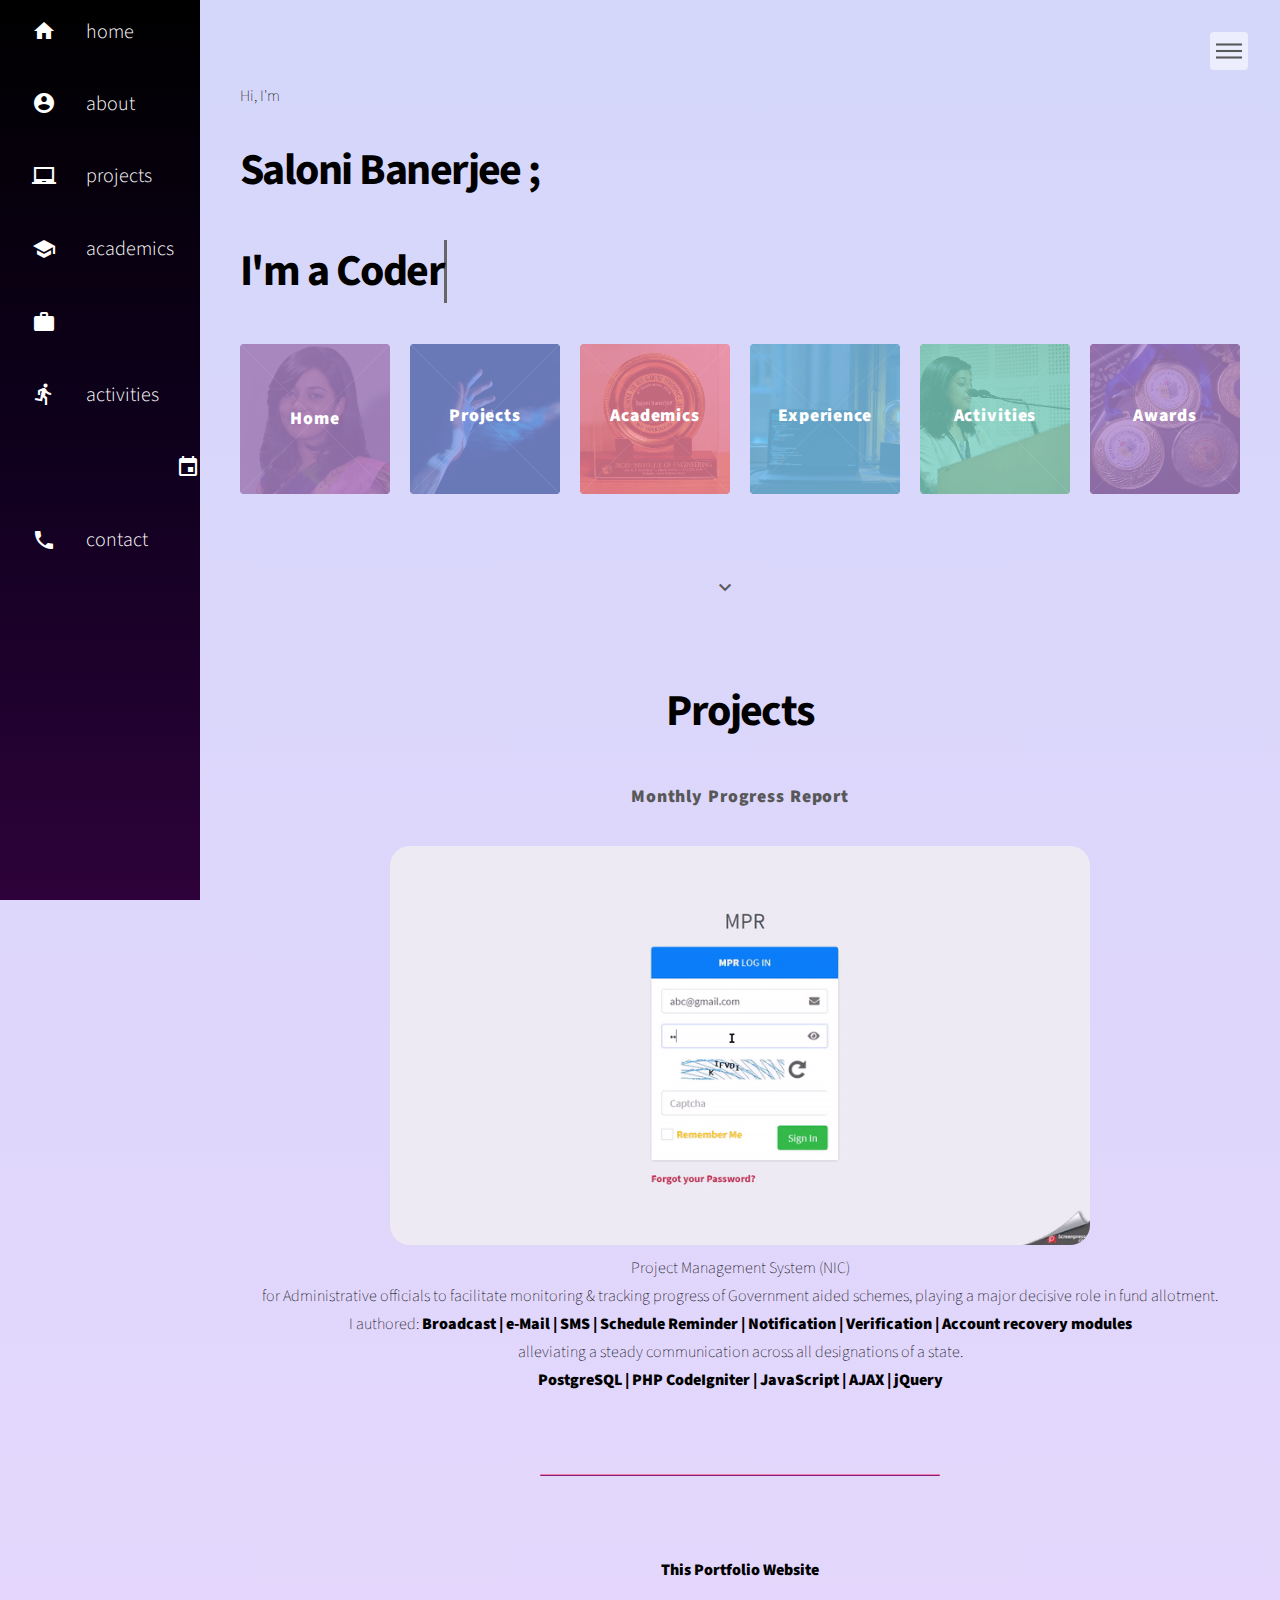
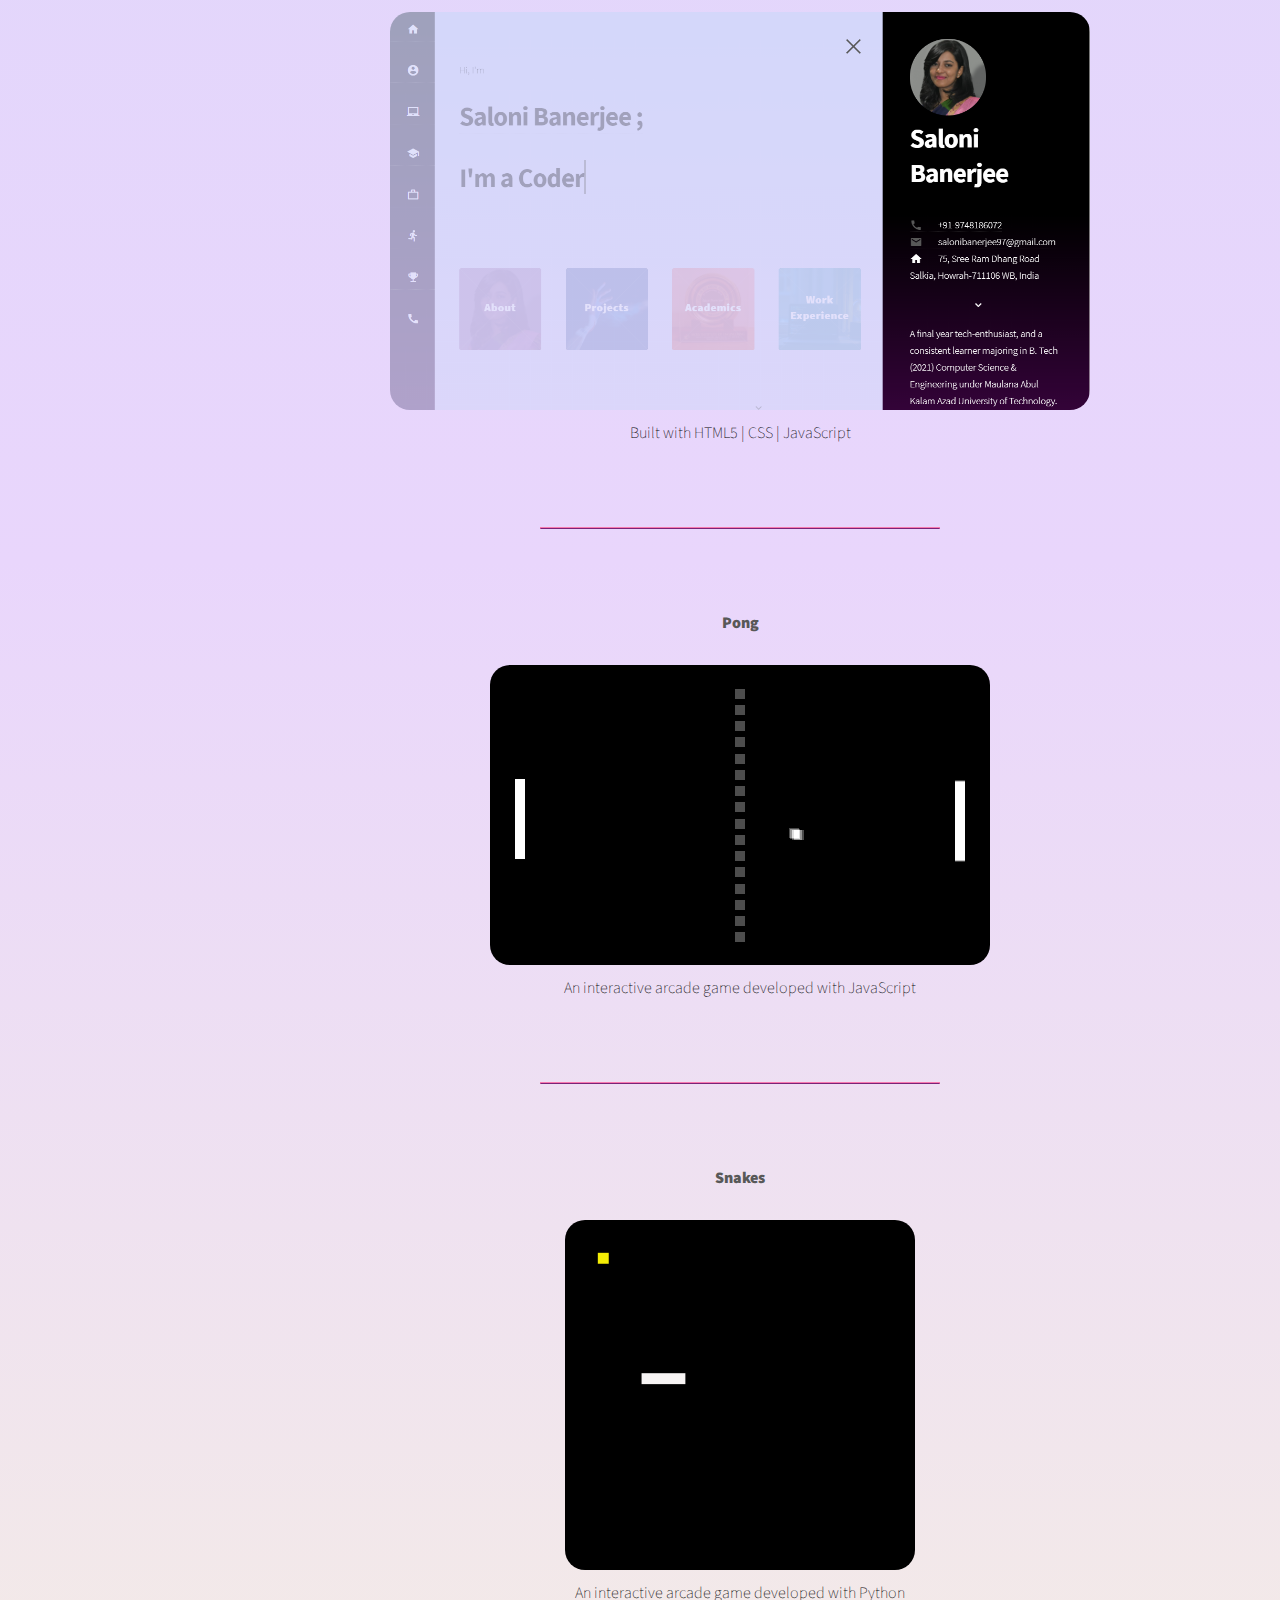
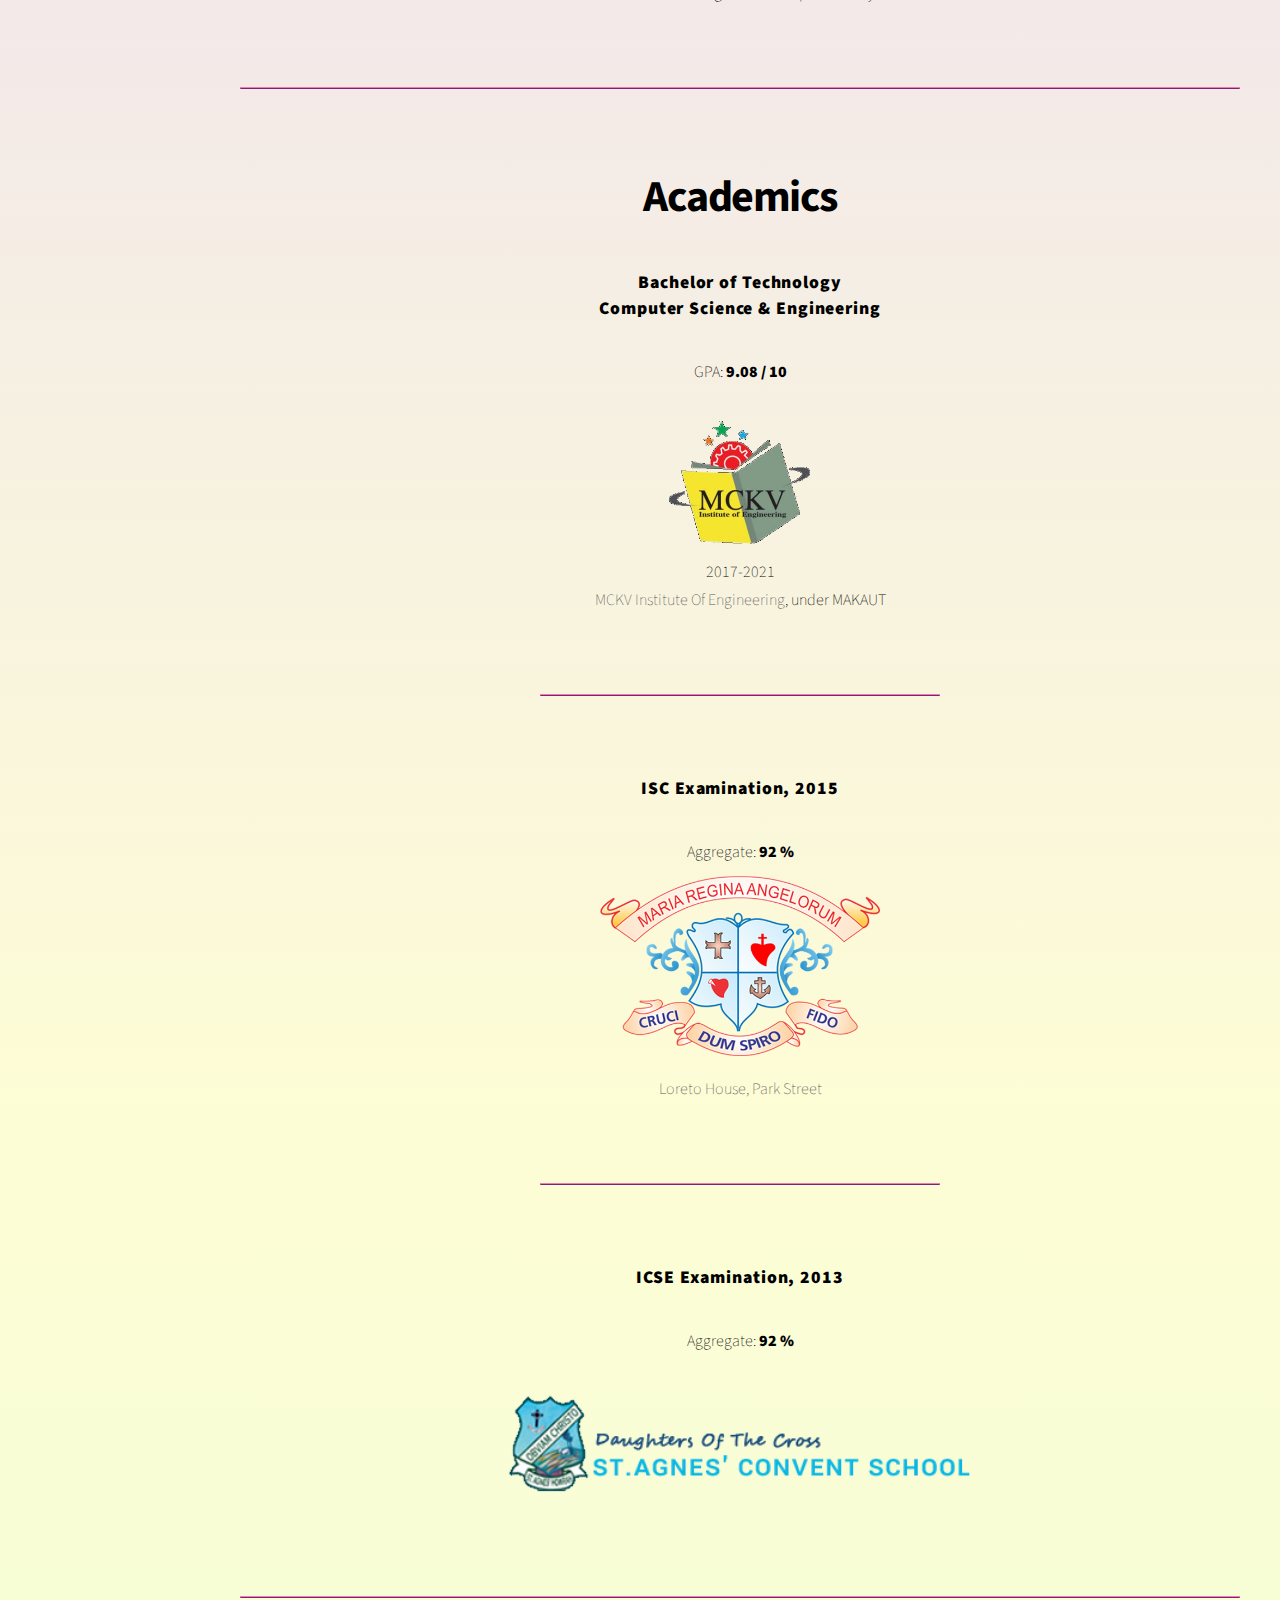
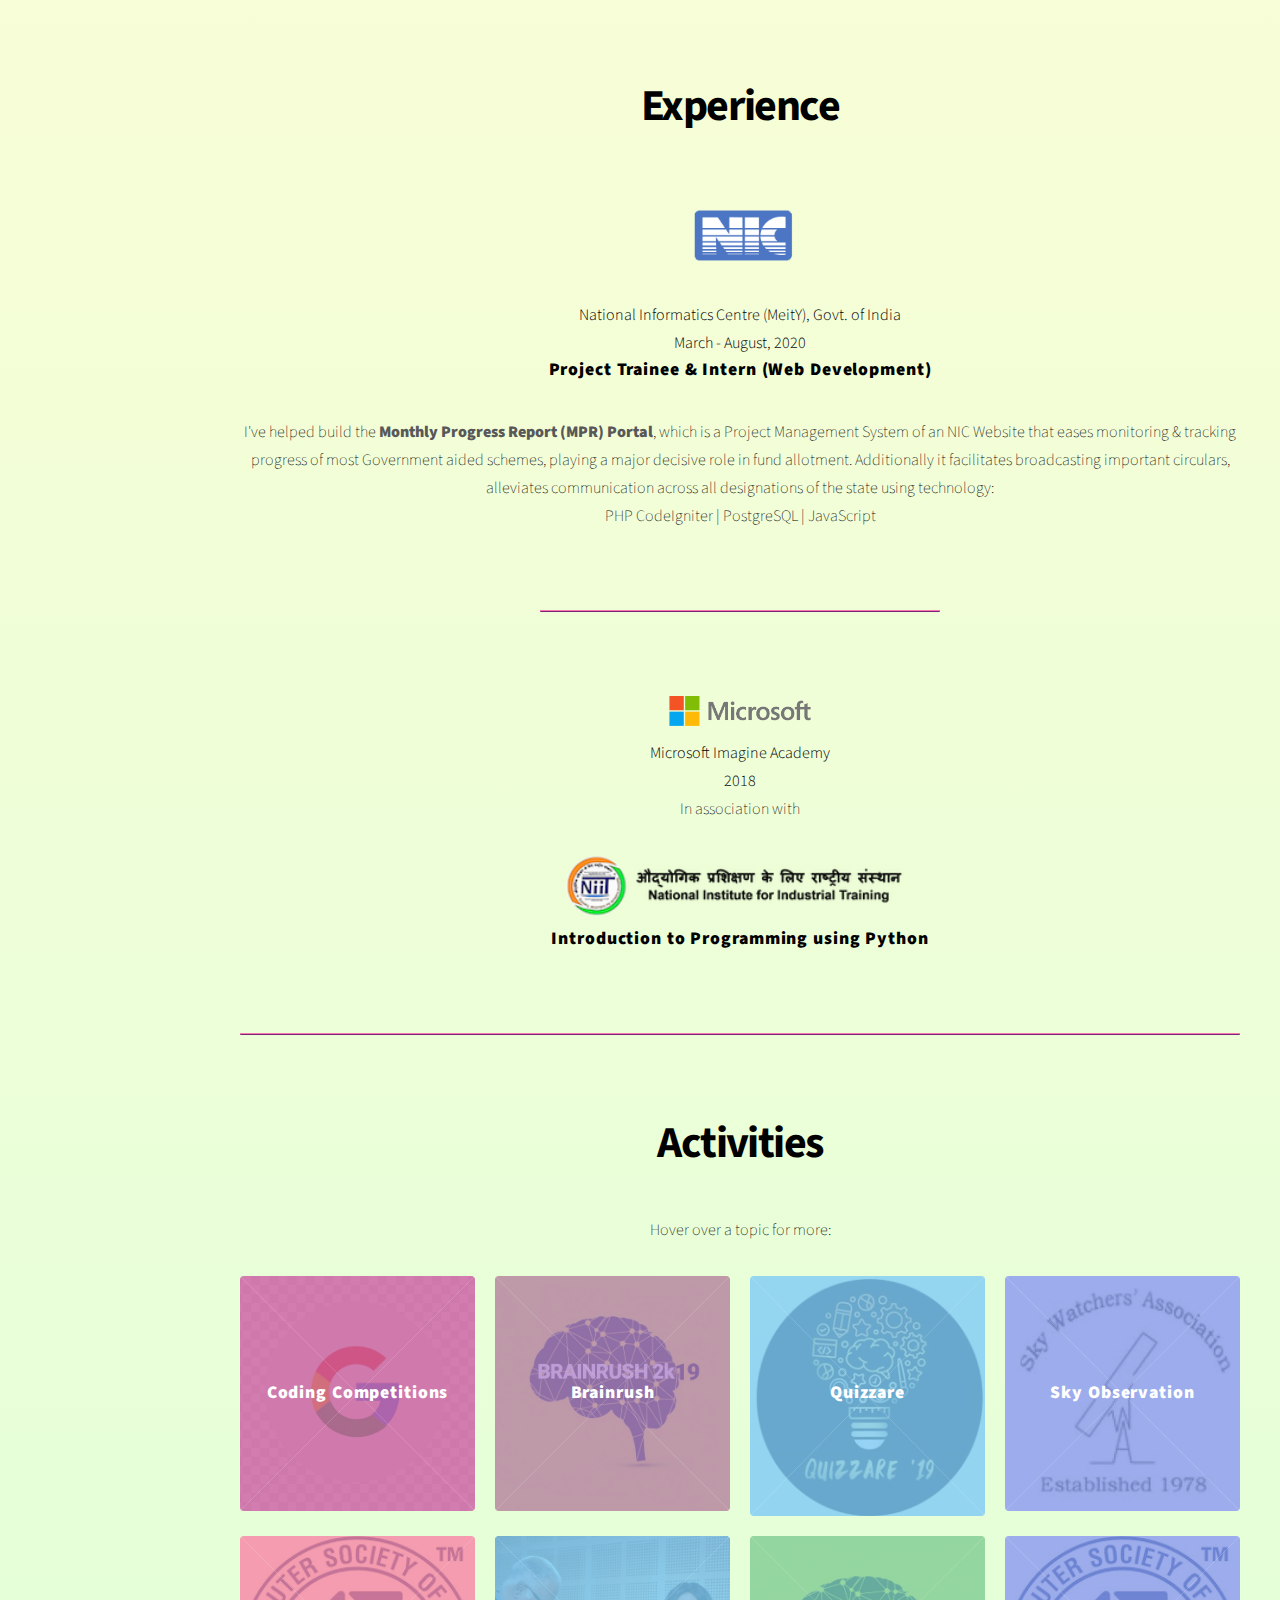
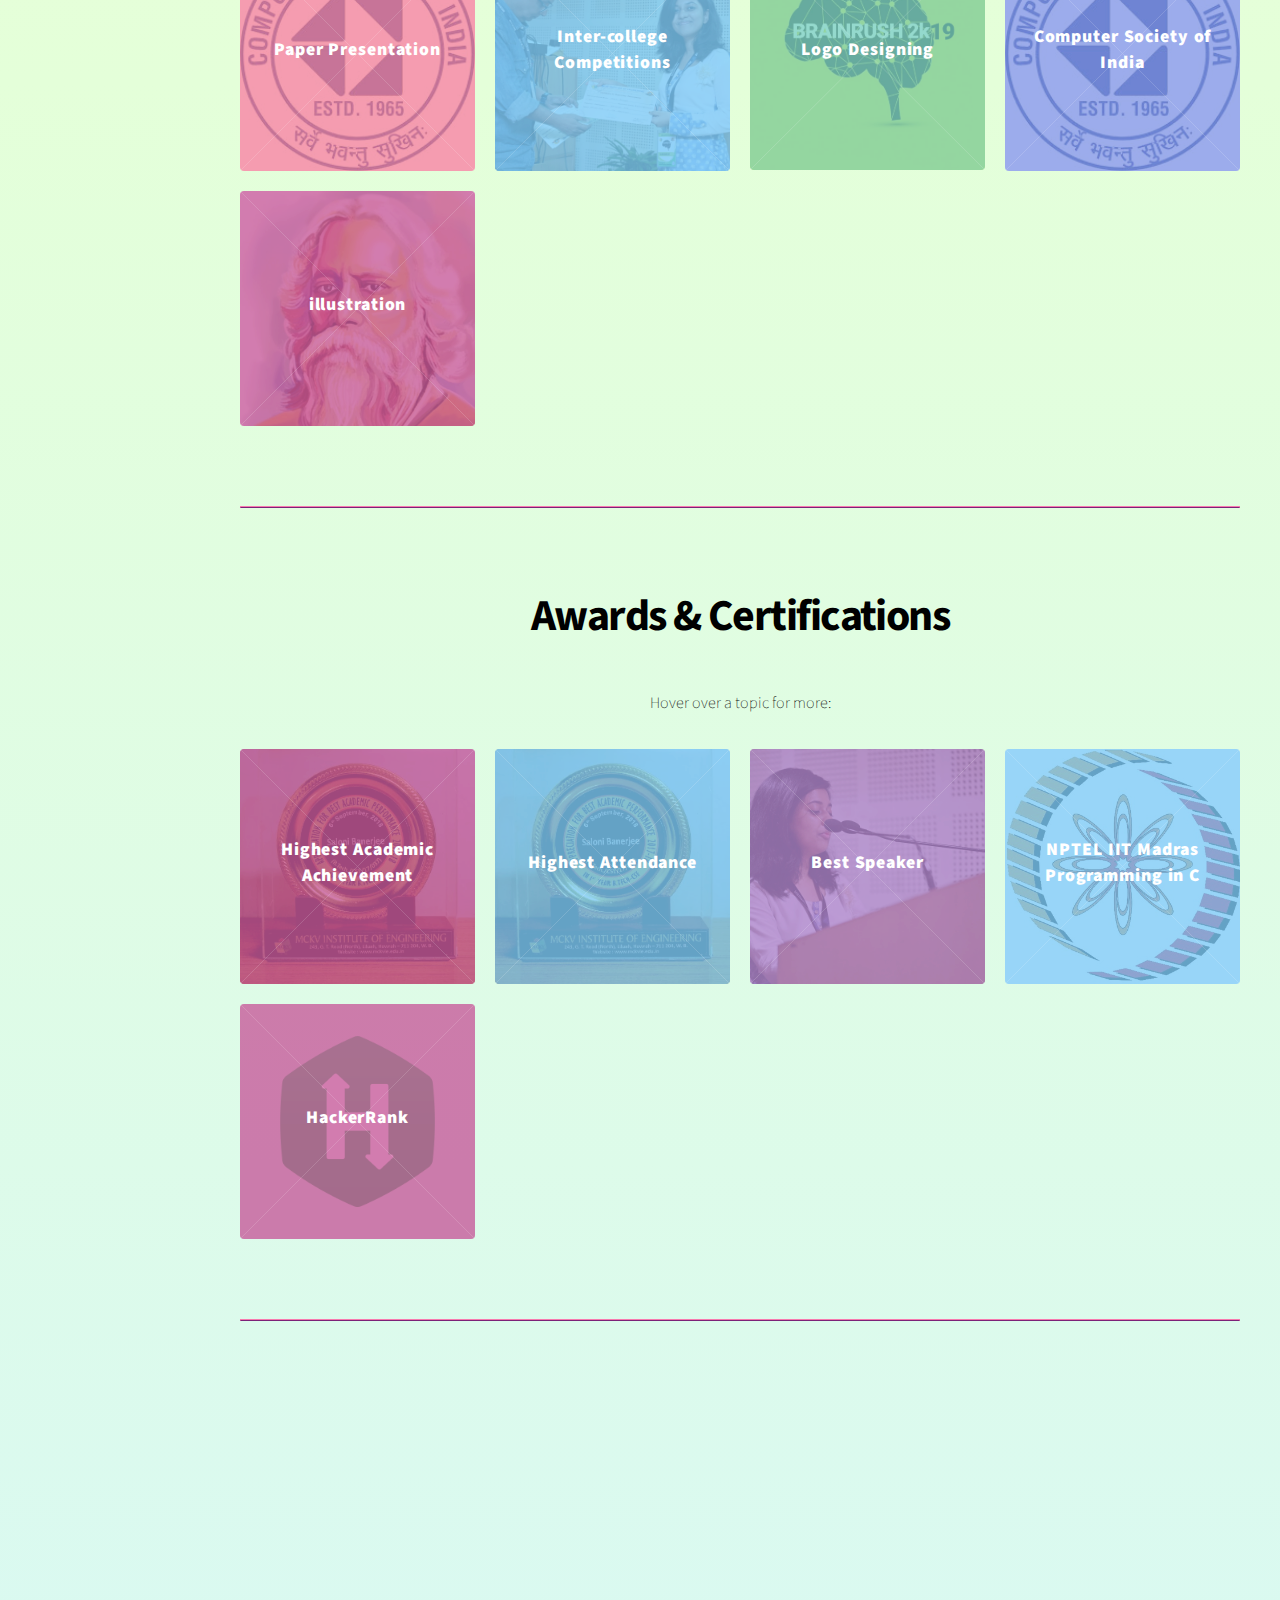
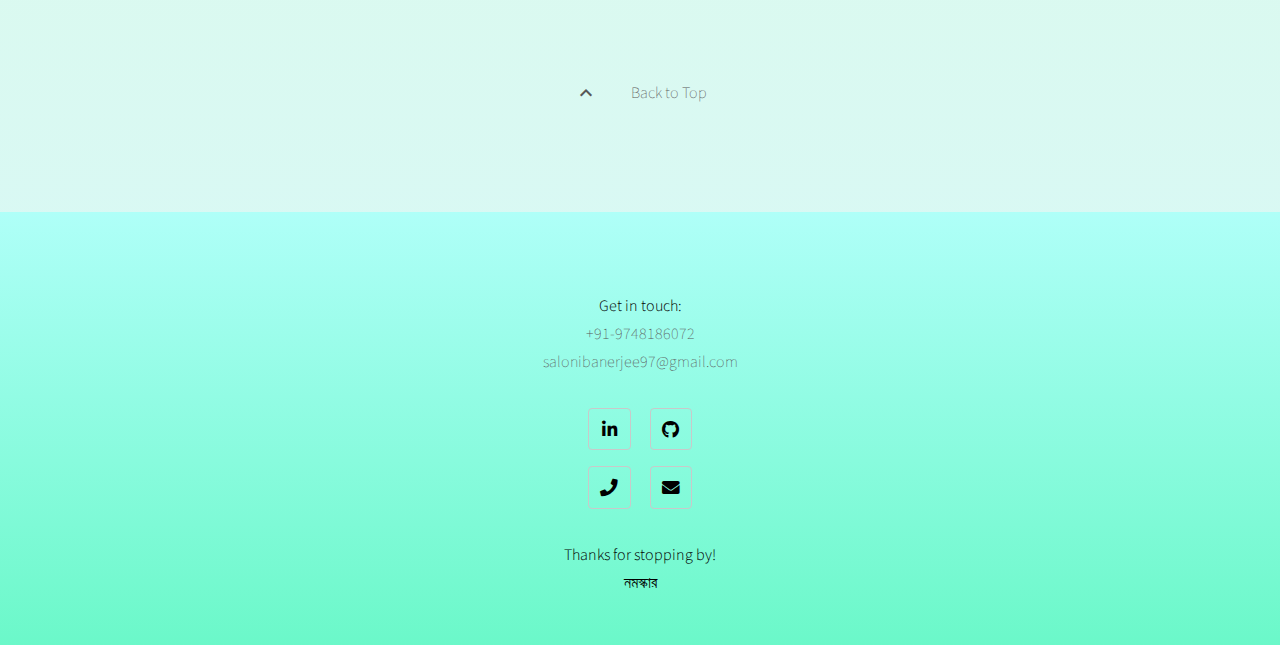
==== commit fdc35161: "backlogo bounce" ====
--- a/index.html
+++ b/index.html
@@ -163,7 +163,7 @@
 										<img src="images/i-02.jpg" alt="" />
 									</span>
 									<a href="#workexp">
-										<h2>Work</h2>
+										<h2>Experience</h2>
 										<div class="content">
 											<q>Internship & Training</q>
 										</div>
@@ -598,9 +598,10 @@
 						<div class="inner">
 							<!-- Logo -->
 							<center>
-								<a href="index.html" class="logo">
-									<span class="symbol"><img src="images/logo.svg" alt="" /></span><span class="title">Back to Top</span>
-								</a><br/><br/>
+								<div class="arrow bounce">
+									<p><a href="index.html"><i class="material-icons">keyboard_arrow_up</i>
+								  Back to Top</p></a>
+								</div>
 							</center>
 						</div>
 					</header>
--- a/assets/css/main.css
+++ b/assets/css/main.css
@@ -221,87 +221,16 @@
 	transition: margin-left 0.5s;
   }
   
-/*  @media screen and (max-height: 450px) {
+  @media screen and (max-height: 450px) {
 	.sidebar {
 	  padding-top: 10px;
 	}
 	.sidebar a {
 	  font-size: 18px;
 	}
-  }*/
+  }
 
   @media screen and (max-width: 500px) {
-	.sidebar {
-		width: 0px!important;
-	}
-
-	.content{
-		display:none!important;
-	}
-
-	#main {
-		padding: 0px!important;
-		margin-left: 0px!important;
-		transition: margin-left 0.5s;
-	  }
-
-	  .tiles {
-		position: -webkit-sticky;
-		position: sticky;
-		top: 0;
-		left: -30px;
-		padding: 0px;
-		background-color: rgb(212, 215, 250,0.9);
-	  }
-
-	  .tiles article {
-		width: calc(15% - 1em)!important;
-		margin: -20em 0 0 1em;
-	}
-
-	.tiles article > .image {
-		-moz-transition: -moz-transform 0.5s ease;
-		-webkit-transition: -webkit-transform 0.5s ease;
-		-ms-transition: -ms-transform 0.5s ease;
-		transition: transform 0.5s ease;
-		position: relative;
-		display: block;
-		width: 100%;
-		height: 0%;
-		border-radius: 4px;
-		overflow: hidden;
-	}
-	
-	.tiles h2, h3, h4, h5, h6 {
-		font-weight: 500!important;
-		font-size: 13px;
-		line-height: 1;
-		color: black;
-	}
-
-	.tiles a{
-		font-weight: 300;
-		color: black;
-		font-size: 10px;
-		line-height: 1;
-	}
-
-	.tiles article > .h2 {
-		color: black!important;
-		font-size: 15px!important;
-	}
-
-	.content q{
-		color: black;
-		font-weight: 300;
-		font-size: 10px;
-		line-height: 1;
-	}
-
- }
-
-
- @media screen and (max-width: 360px) {
 	.sidebar {
 		width: 0px!important;
 	}
@@ -326,7 +255,7 @@
 
 	  .tiles article {
 		width: calc(15% - 1em)!important;
-		margin: -20em 0 0 1em;
+		margin: 1em 0 0 1em;
 	}
 
 	.tiles article > .image {
@@ -343,8 +272,73 @@
 	}
 	
 	.tiles h2, h3, h4, h5, h6 {
+		font-weight: 500!important;
+		font-size: 13px;
+		line-height: 1;
+		color: black;
+	}
+
+	.tiles a{
+		font-weight: 300;
+		color: black;
+		font-size: 10px;
+		line-height: 1;
+	}
+
+	.content q{
+		color: black;
+		font-weight: 300;
+		font-size: 10px;
+		line-height: 1;
+	}
+
+ }
+
+
+ @media screen and (max-width: 360px) {
+	.sidebar {
+		width: 0px!important;
+	}
+
+	.content{
+		display:none!important;
+	}
+
+	#main {
+		padding: 0px!important;
+		margin-left: 0px!important;
+		transition: margin-left 0.5s;
+	  }
+
+	  .tiles {
+		position: -webkit-sticky;
+		position: sticky;
+		top: 0;
+		padding: 0px;
+		background-color: rgb(212, 215, 250,0.9);
+	  }
+
+	  .tiles article {
+		width: calc(15% - 1em)!important;
+		margin: 1em 0 0 1em;
+	}
+
+	.tiles article > .image {
+		-moz-transition: -moz-transform 0.5s ease;
+		-webkit-transition: -webkit-transform 0.5s ease;
+		-ms-transition: -ms-transform 0.5s ease;
+		transition: transform 0.5s ease;
+		position: relative;
+		display: block;
+		width: 100%;
+		height: 10%;
+		border-radius: 4px;
+		overflow: hidden;
+	}
+	
+	.tiles h2, h3, h4, h5, h6 {
 		font-weight: 200;
-		font-size: 12px;
+		font-size: 10px;
 		line-height: 1;
 		color: black;
 	}
@@ -354,10 +348,9 @@
 		font-size: 8px;
 		line-height: 1;
 	}
-	
 	.tiles article > .h2 {
 		color: black!important;
-		font-size: 15px!important;
+		font-size: 10px;
 	}
 	
 	.content q{
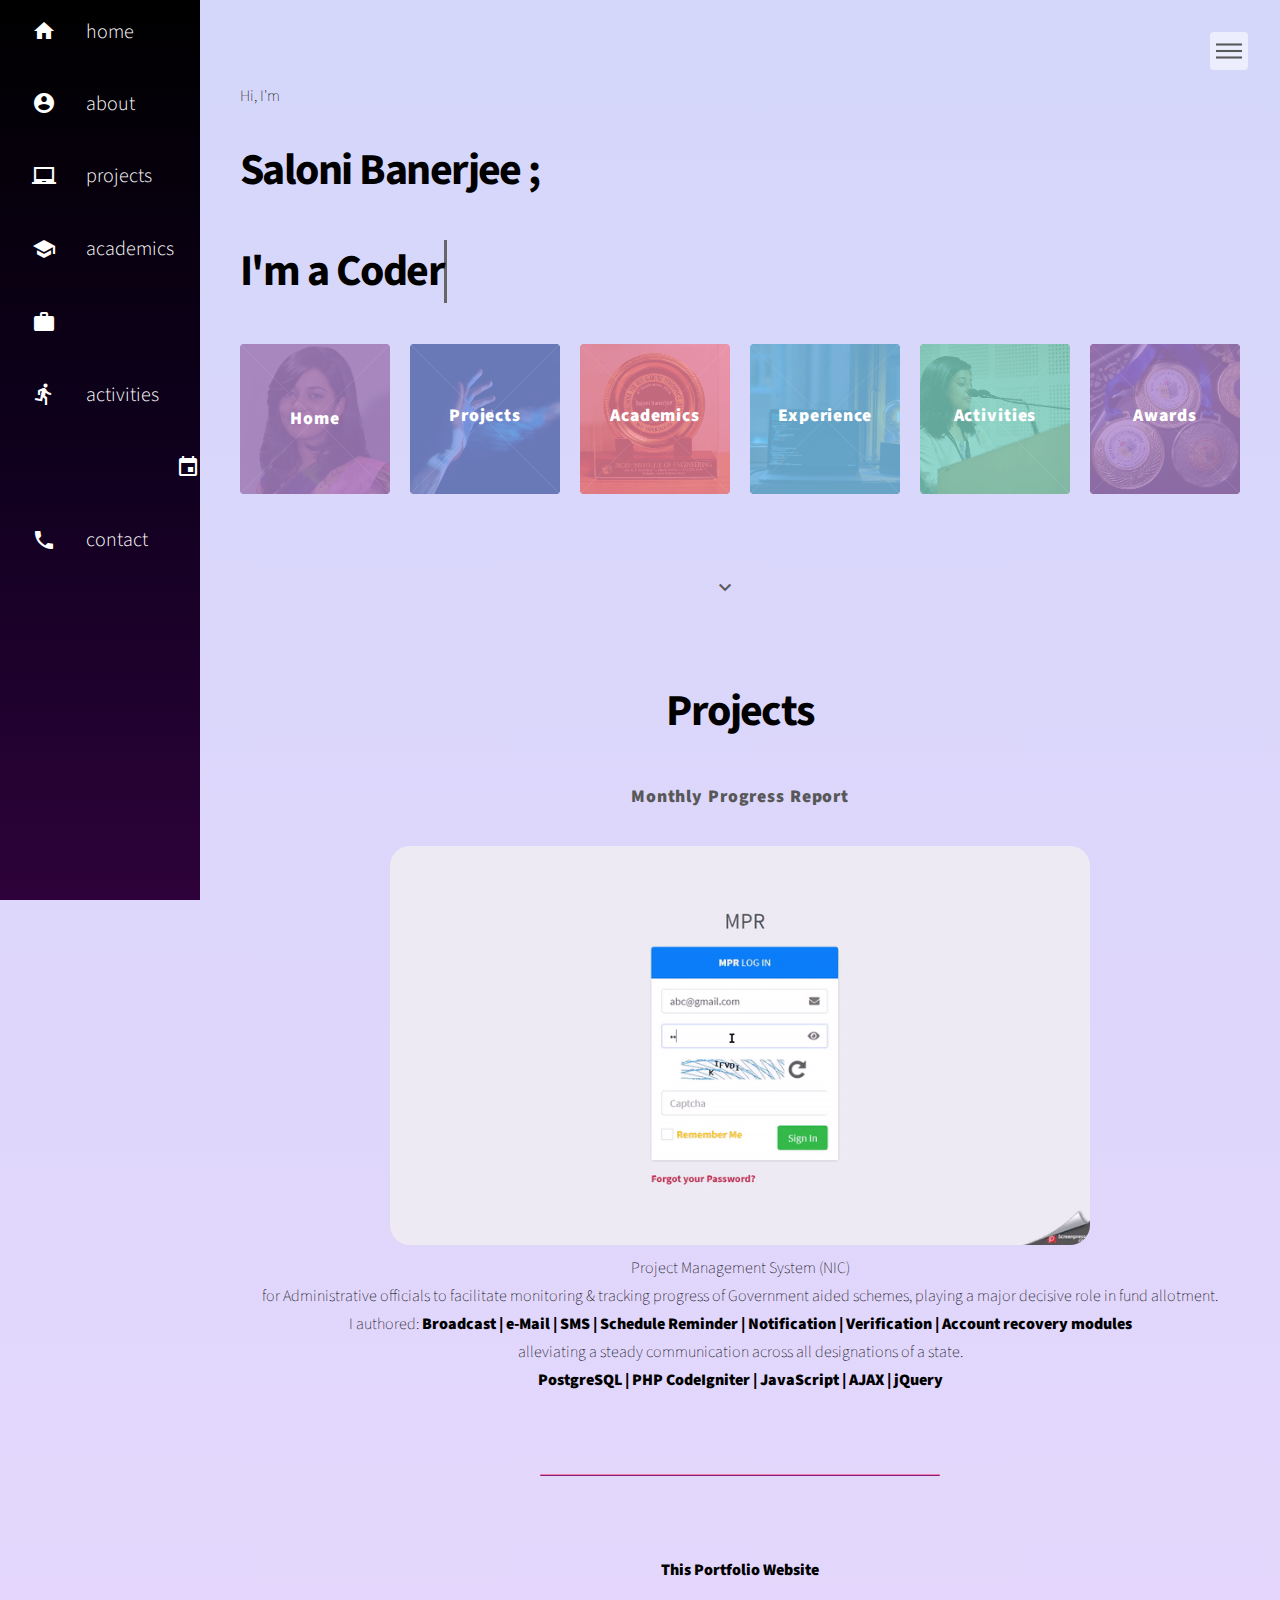
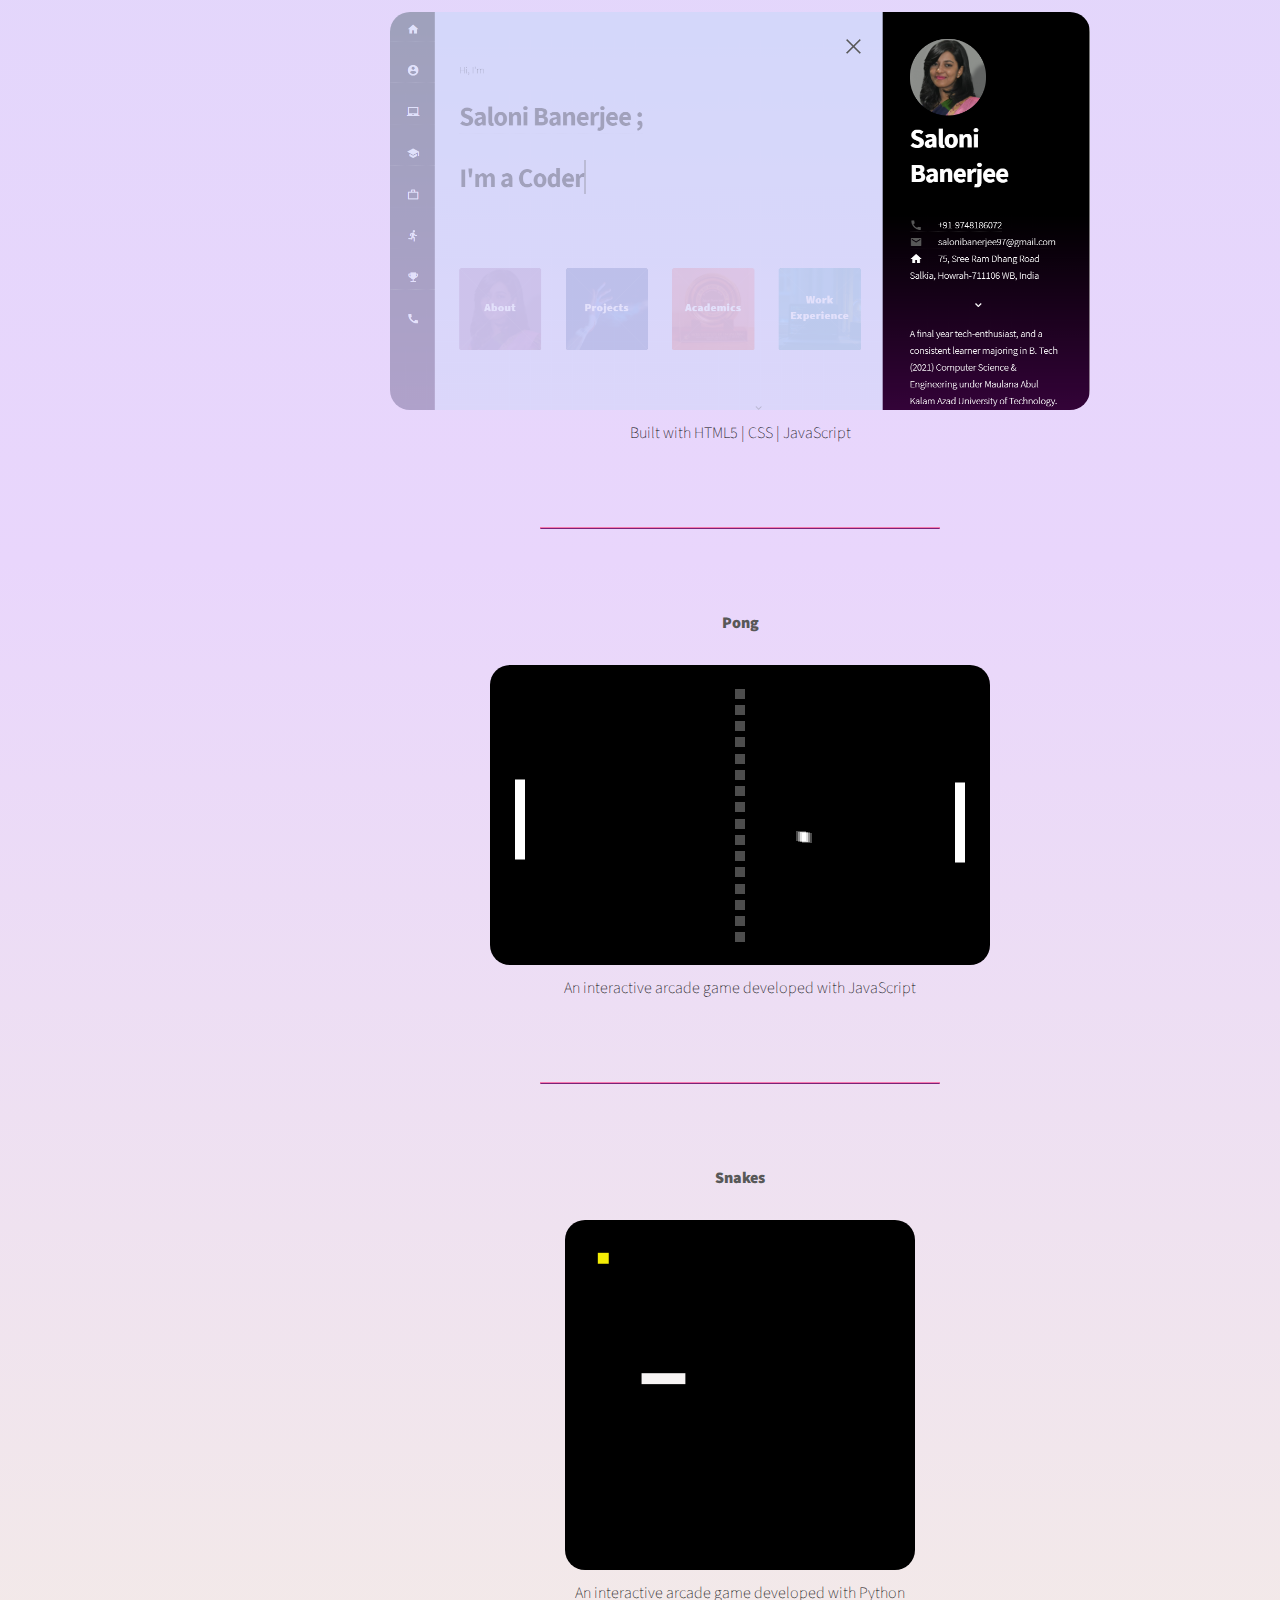
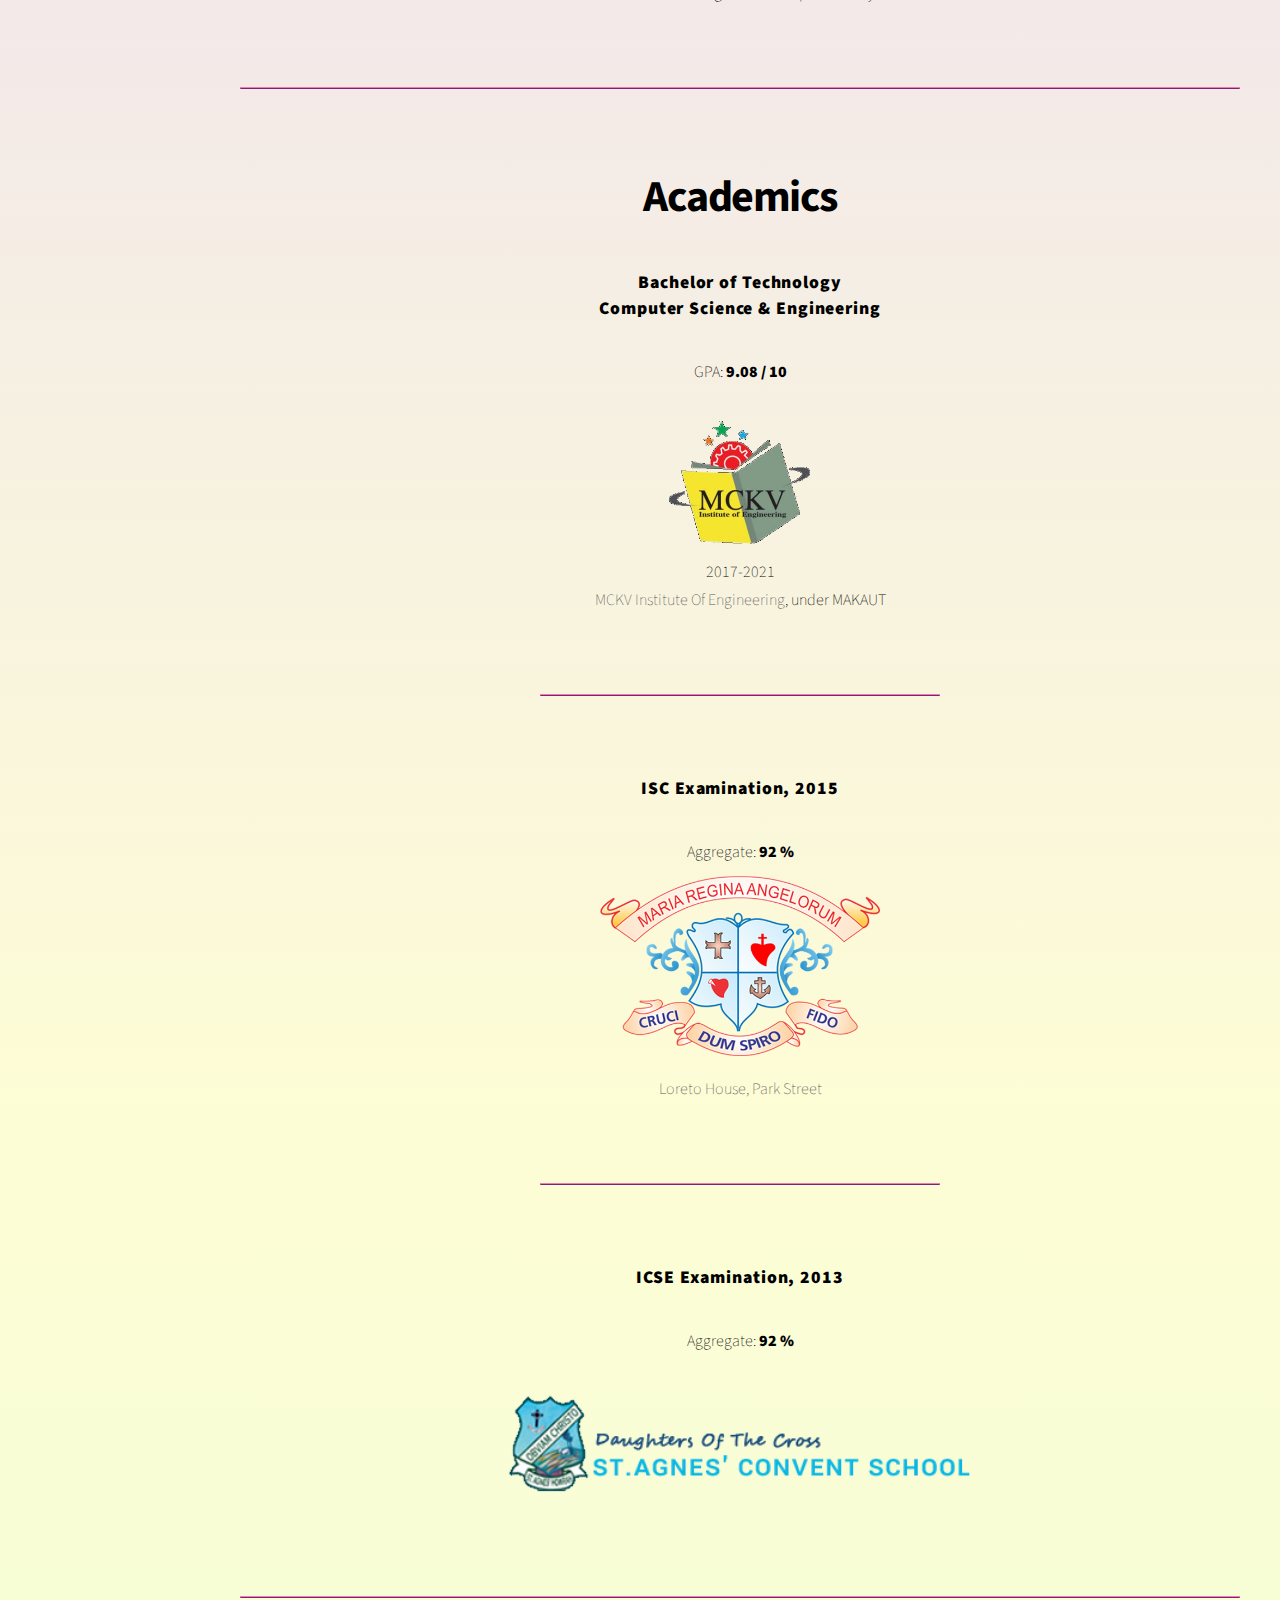
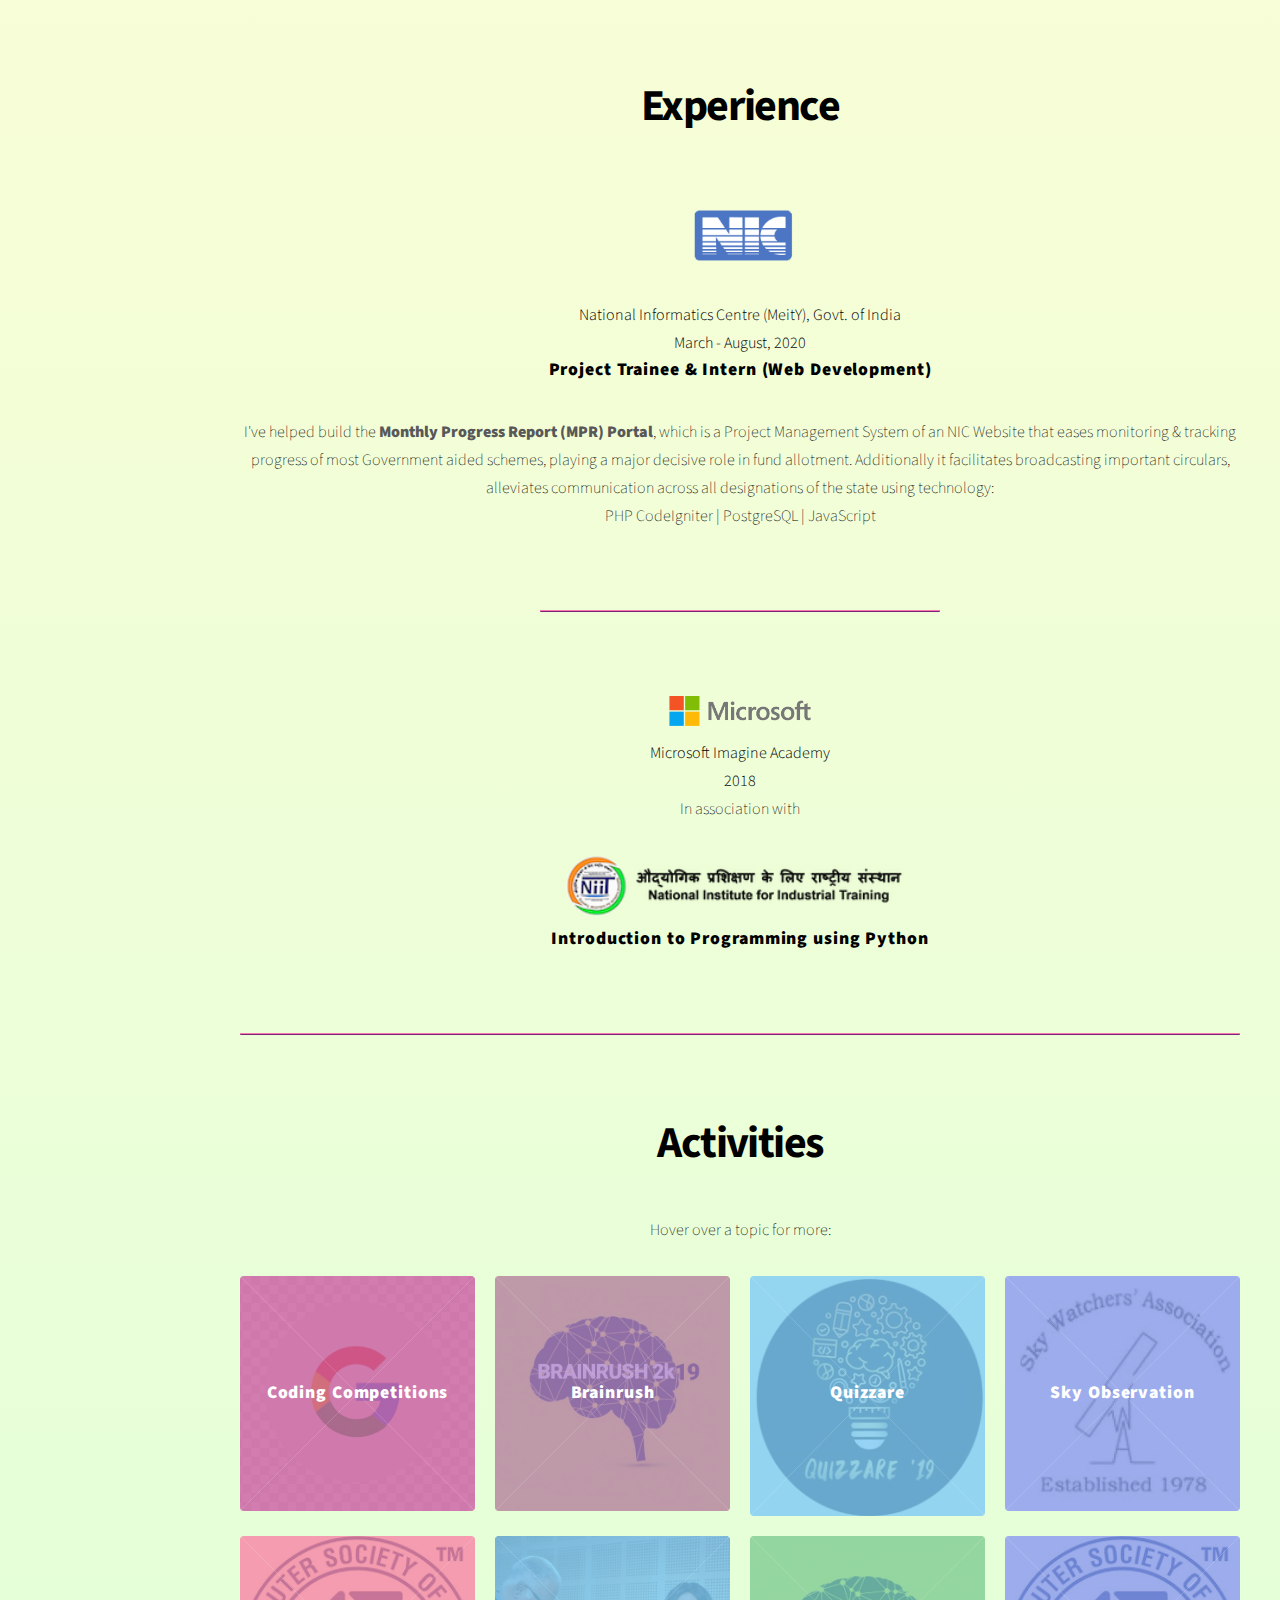
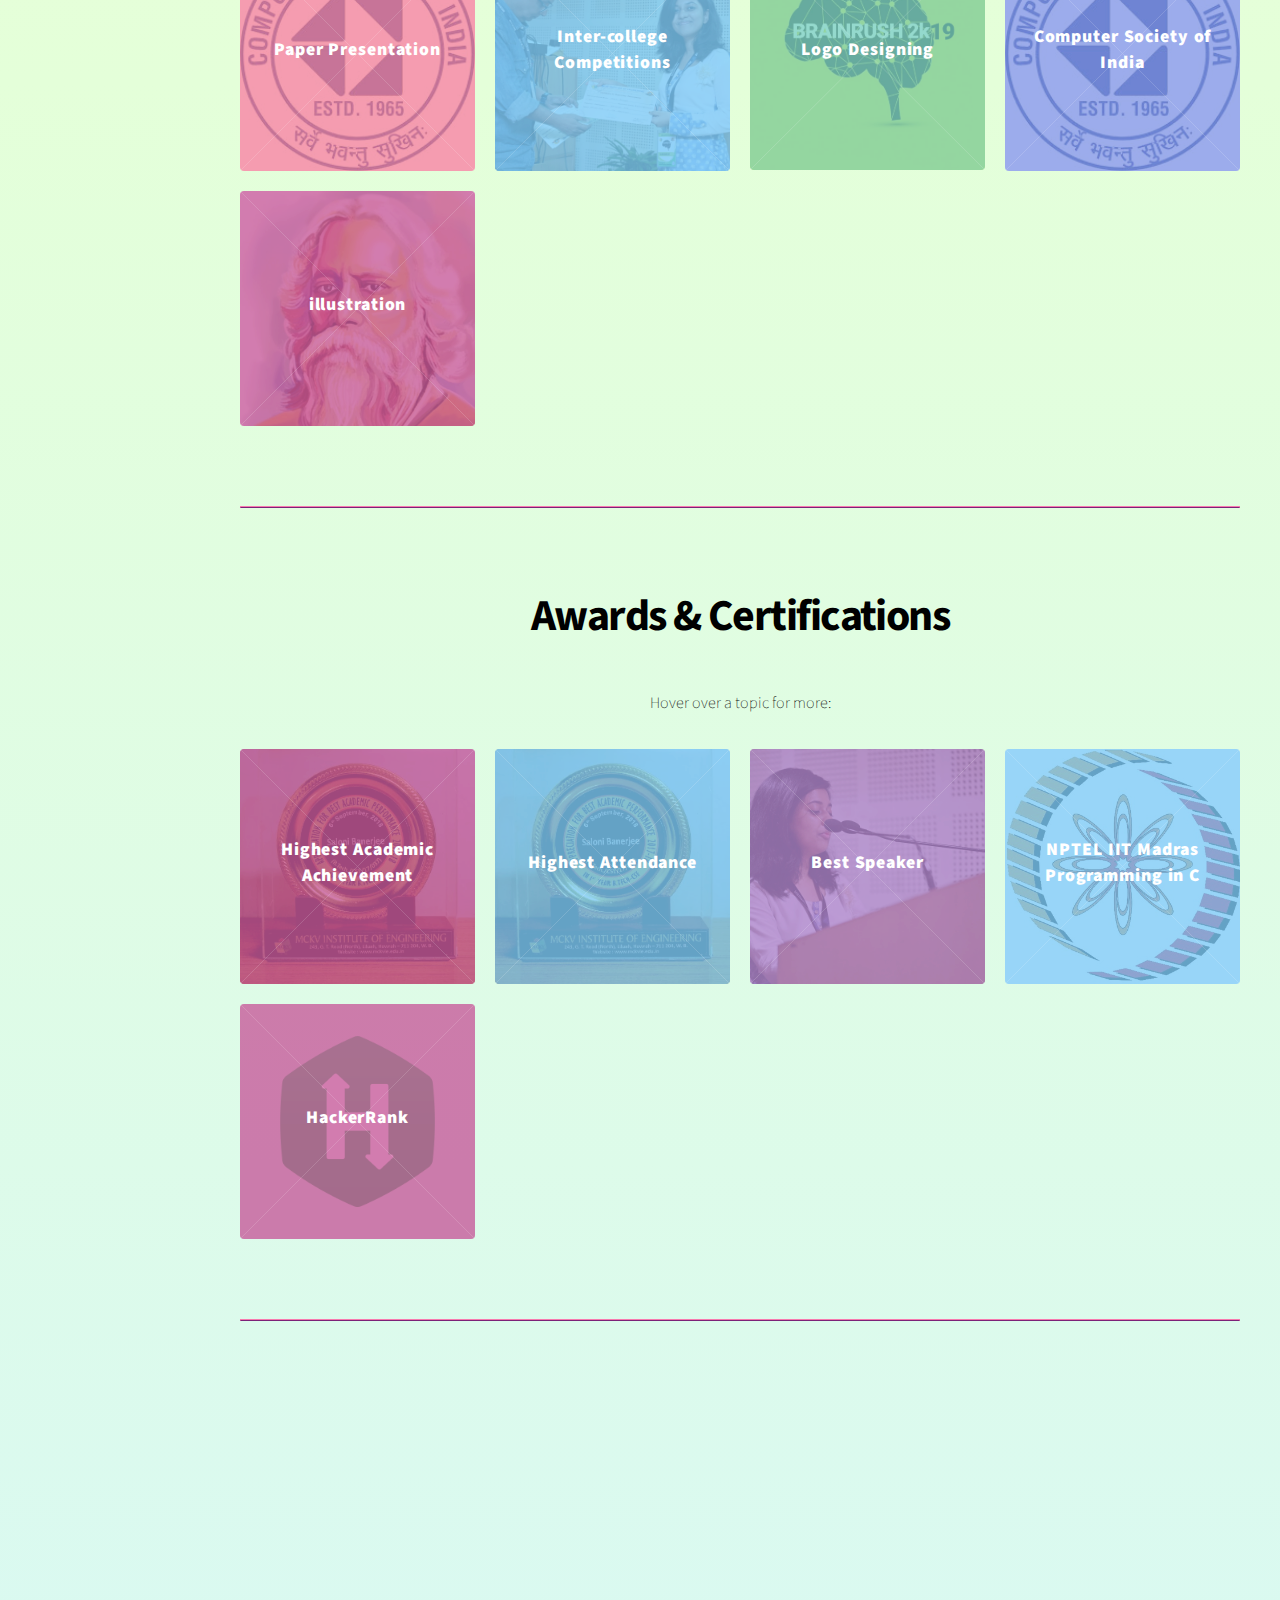
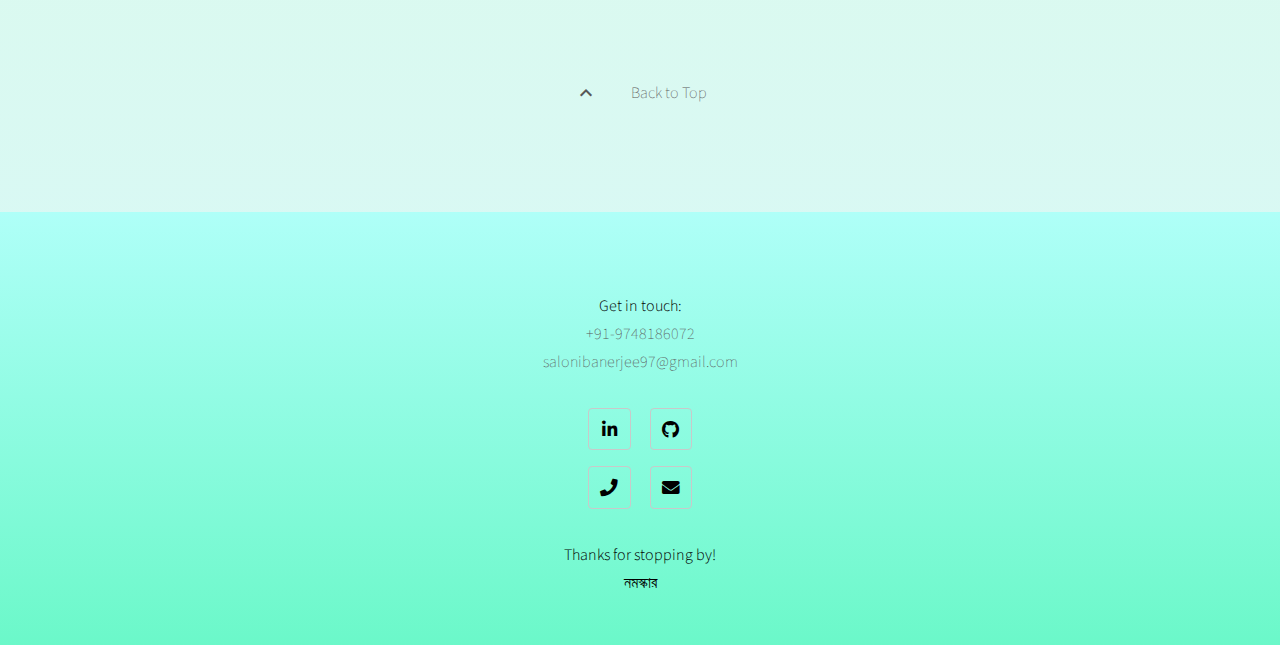
==== commit 084f6aef: "addrfix" ====
--- a/index.html
+++ b/index.html
@@ -68,7 +68,7 @@
 								<q style="width:100%;">
 									<a href="tel:+919748186072" target="_blank"><i class="material-icons">call</i><span><q>+91-9748186072</q></a></span><br/>
 									<a href="mailto:salonibanerjee97@gmail.com" target="_blank"><i class="material-icons">email</i><span><q>salonibanerjee97@gmail.com</q></a></span><br/>
-								<i class="material-icons">home</i><span>75, Sree Ram Dhang Road, Salkia, Howrah-711106 WB, India</span>
+								<i class="material-icons">home</i><span>75, SRD Road, Howrah-711106 WB, India</span>
 								<br/>
 								<center>
 									<div class="arrow bounce">
--- a/assets/css/main.css
+++ b/assets/css/main.css
@@ -180,6 +180,7 @@
 	background-image: linear-gradient(rgb(0, 0, 0),rgb(15, 0, 29), rgb(45, 2, 58));
 	transition: 0.5s;
 	overflow-x: hidden;
+	overflow-y: hidden;
 	padding-top: 10px;
 	white-space: nowrap;
   }
@@ -225,6 +226,14 @@
 	.sidebar {
 	  padding-top: 10px;
 	}
+
+	#header nav {
+		position: fixed;
+		right: 2em;
+		top: 5em!important;
+		z-index: 10000;
+	}
+
 	.sidebar a {
 	  font-size: 18px;
 	}
@@ -244,6 +253,13 @@
 		margin-left: 0px!important;
 		transition: margin-left 0.5s;
 	  }
+
+	  #header nav {
+		position: fixed;
+		right: 2em;
+		top: 5em!important;
+		z-index: 10000;
+	}
 
 	  .tiles {
 		position: -webkit-sticky;
@@ -309,6 +325,13 @@
 		margin-left: 0px!important;
 		transition: margin-left 0.5s;
 	  }
+
+	  #header nav {
+		position: fixed;
+		right: 2em;
+		top: 5em!important;
+		z-index: 10000;
+	}
 
 	  .tiles {
 		position: -webkit-sticky;
@@ -3213,8 +3236,8 @@
 			}
 
 				#header nav {
-					right: 0.5em;
-					top: 0.5em;
+					right: 2em;
+					top: 2em;
 				}
 
 					#header nav ul li a[href="#menu"]:before, #header nav ul li a[href="#menu"]:after {
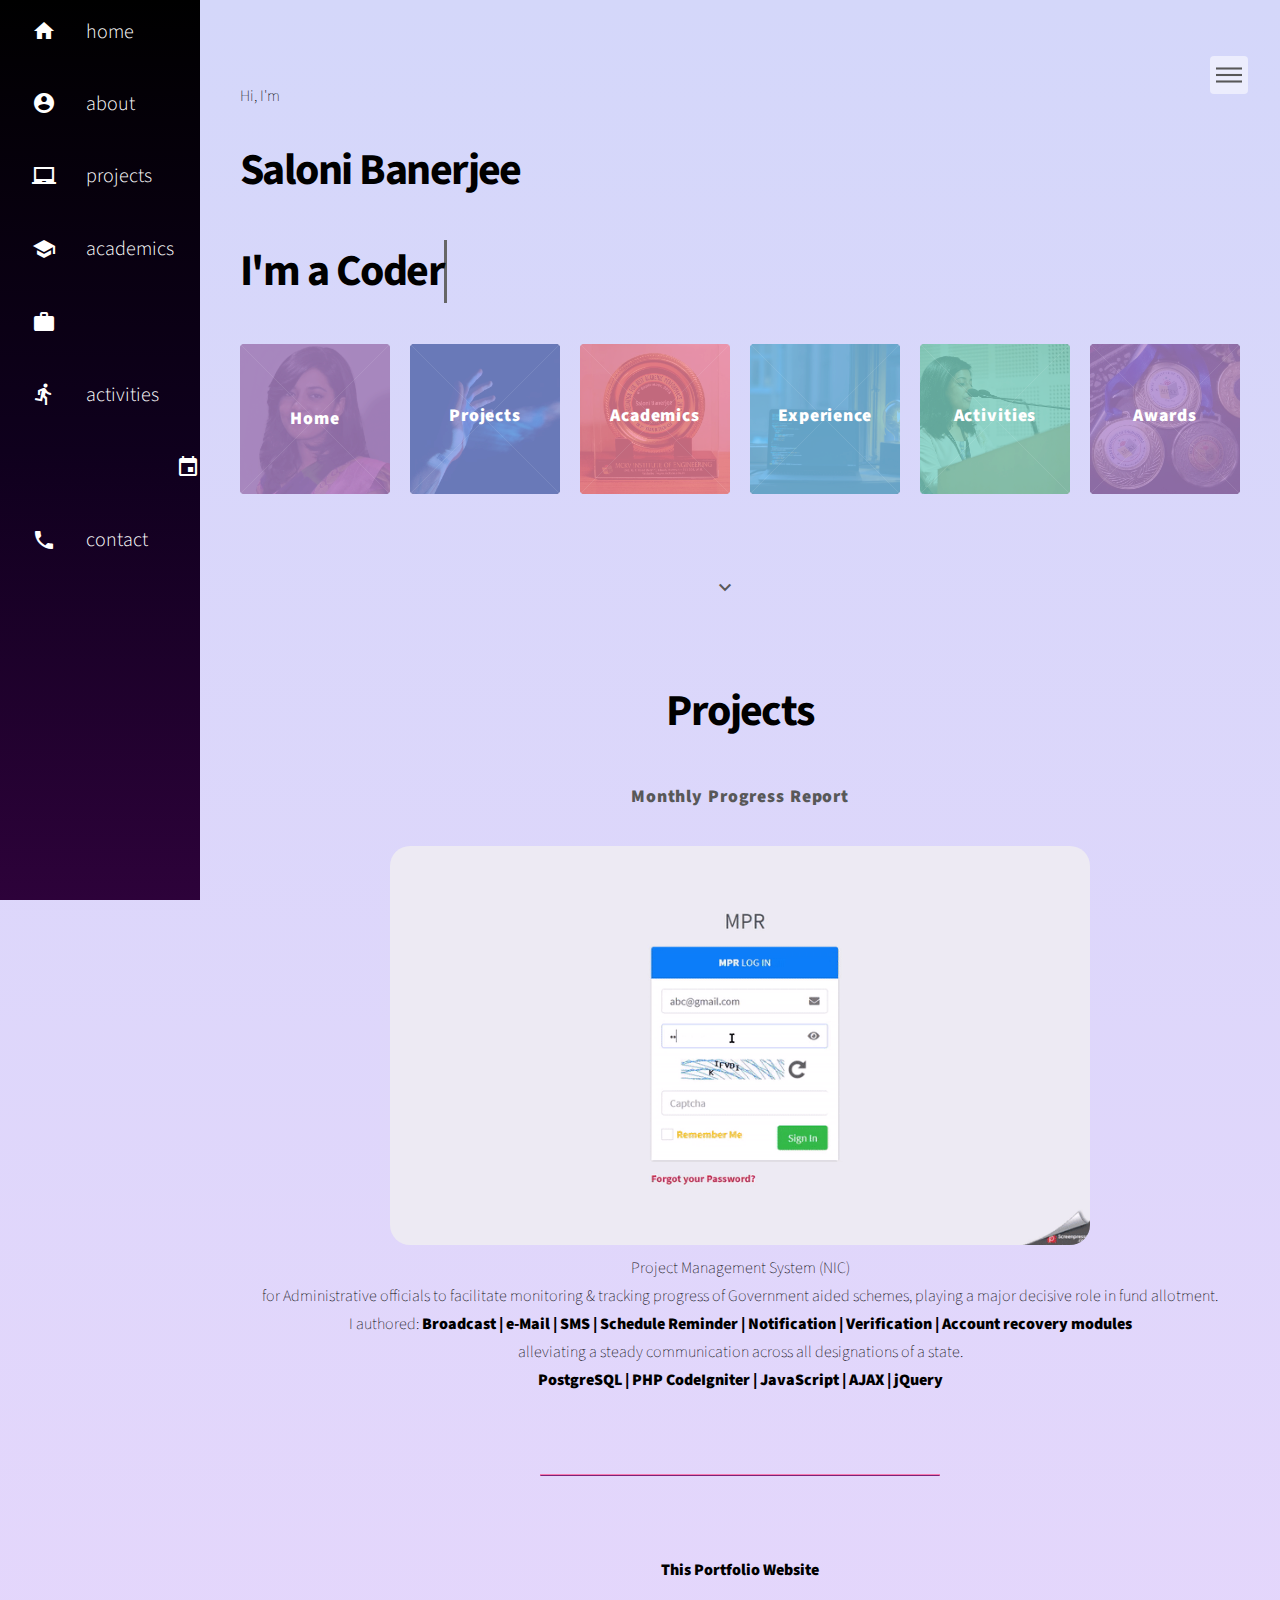
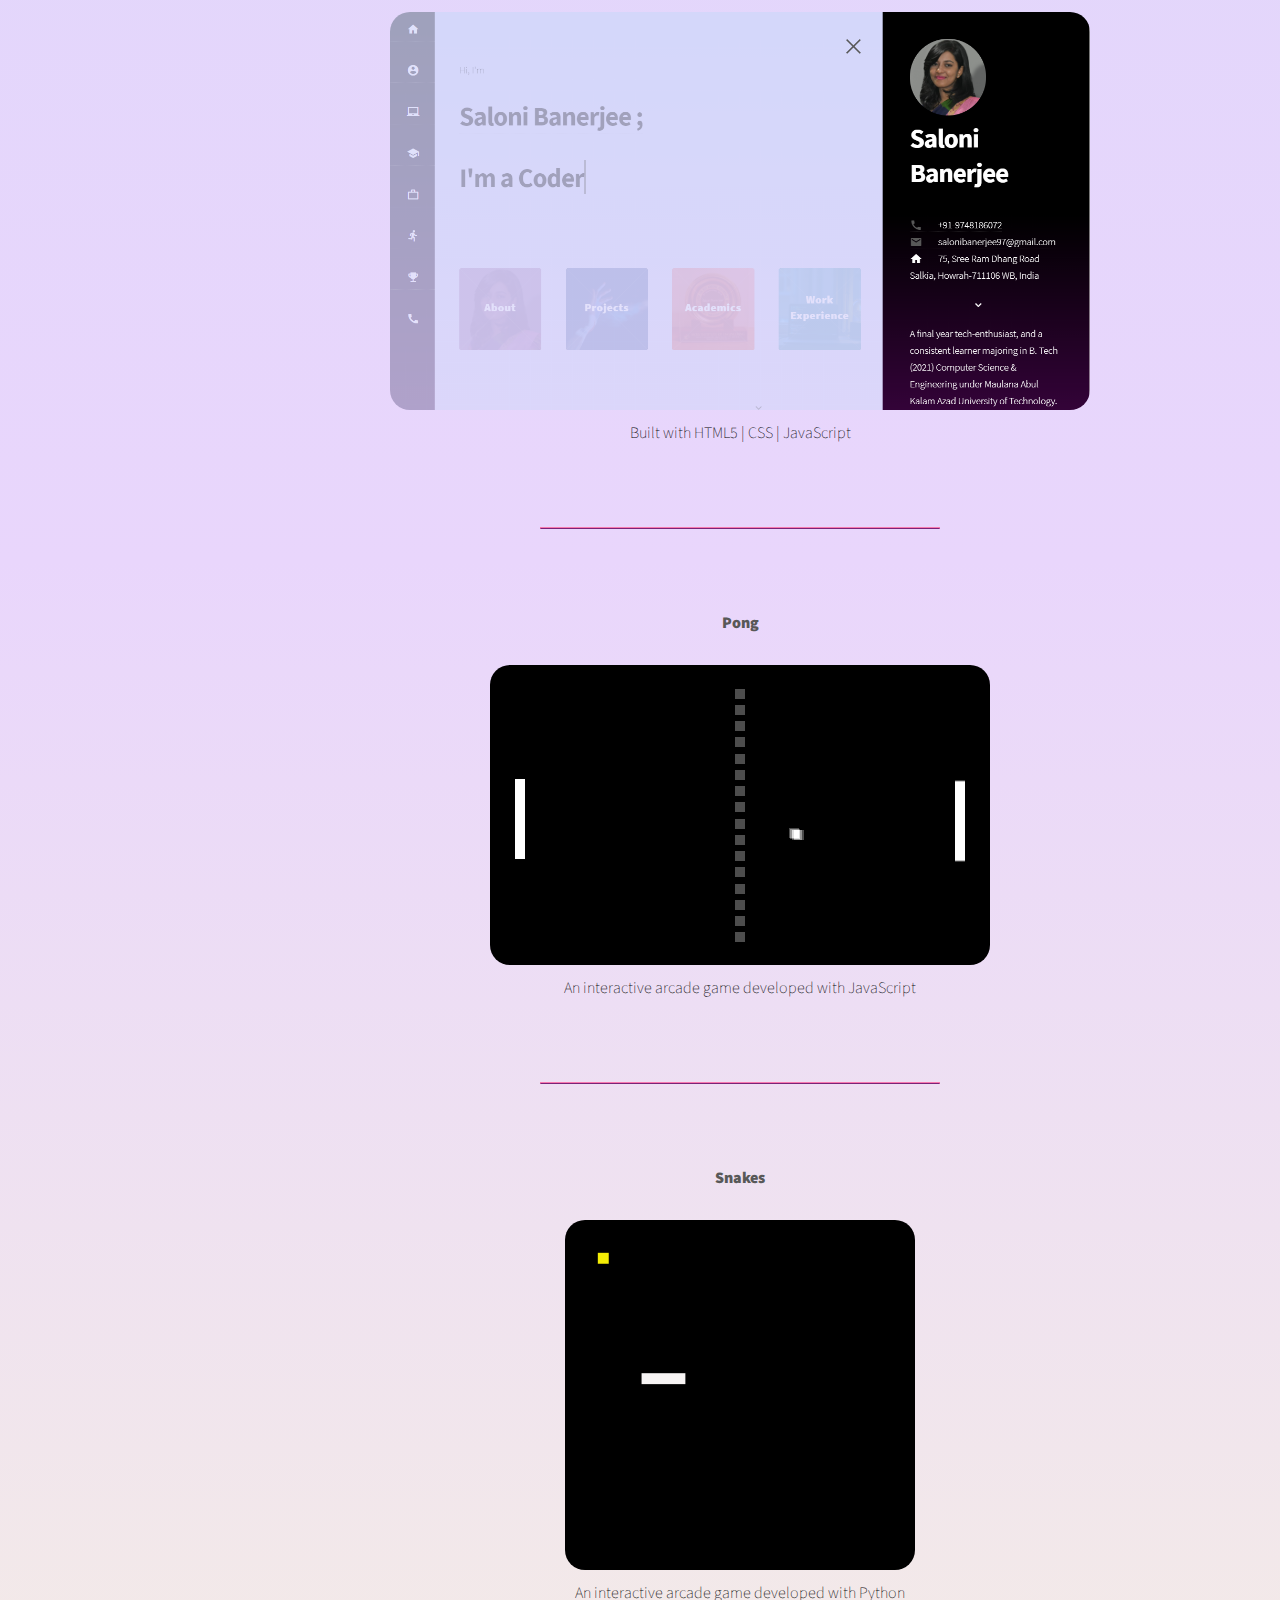
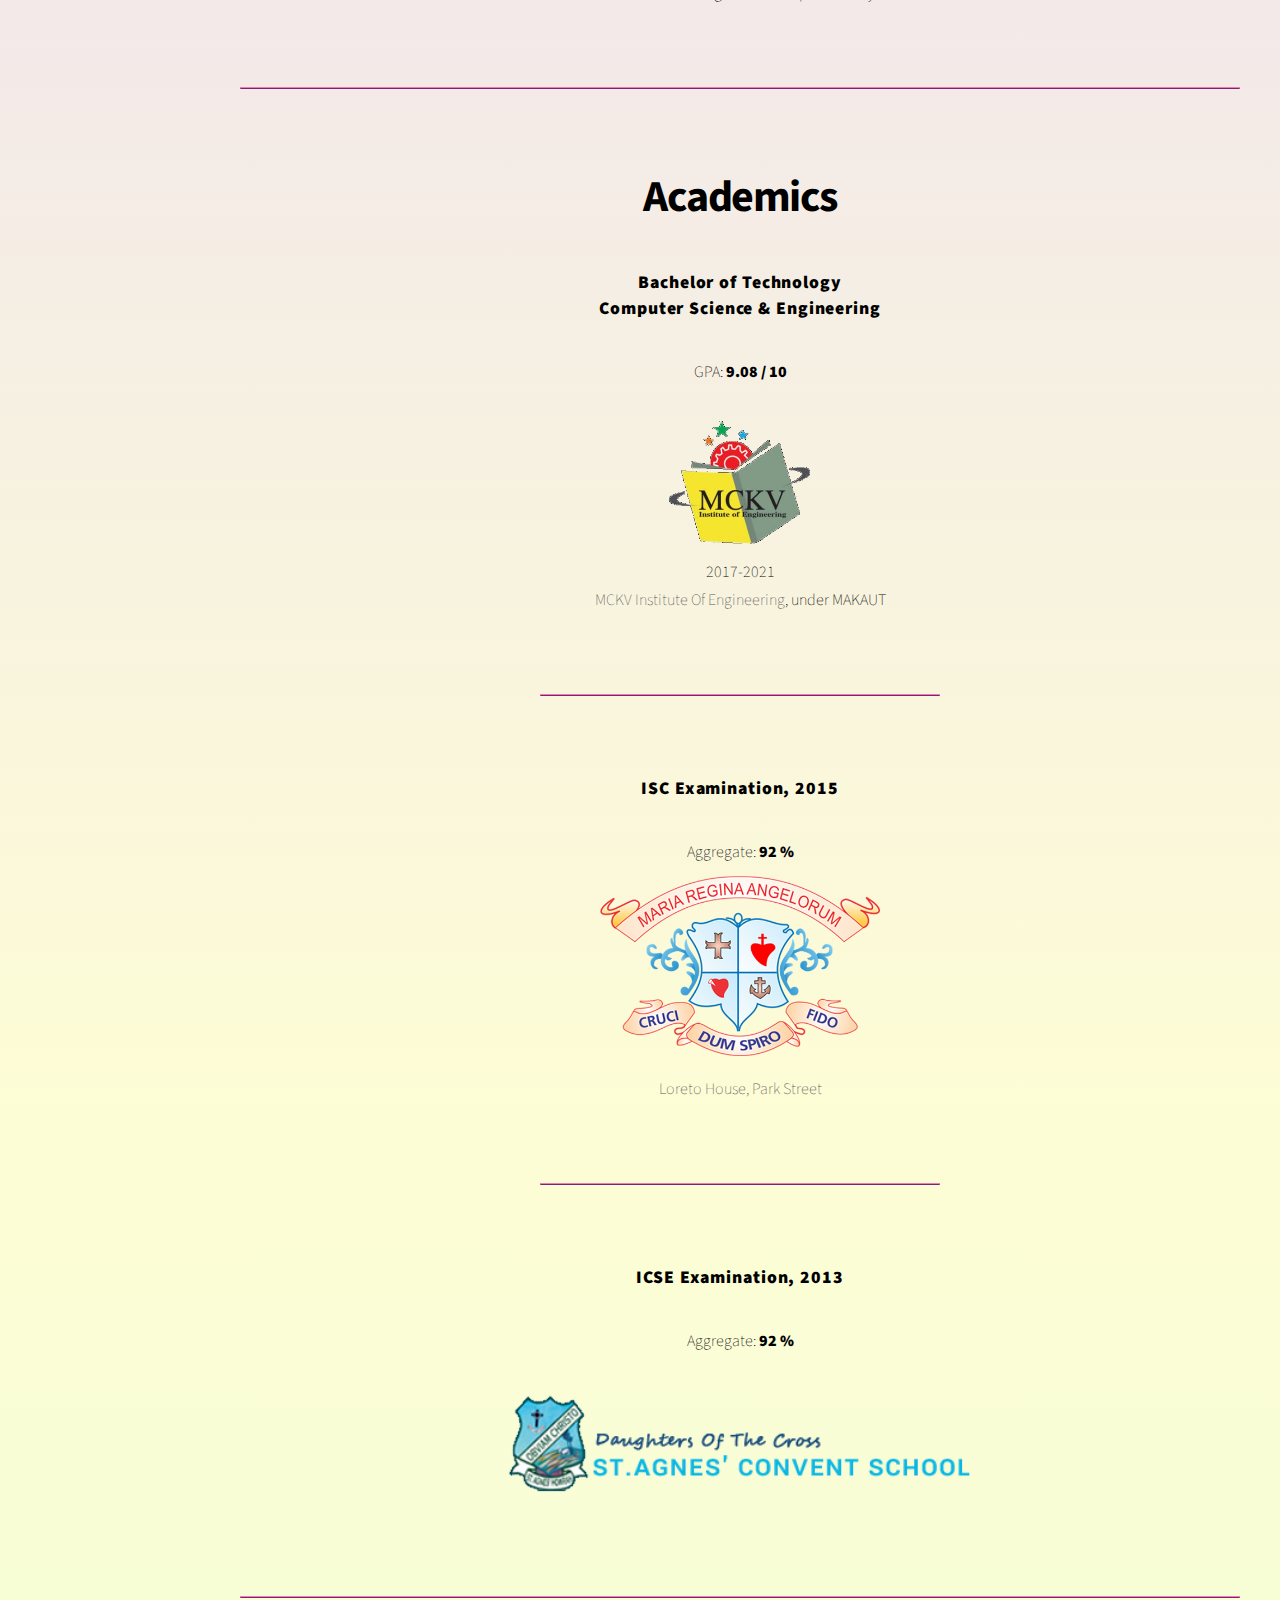
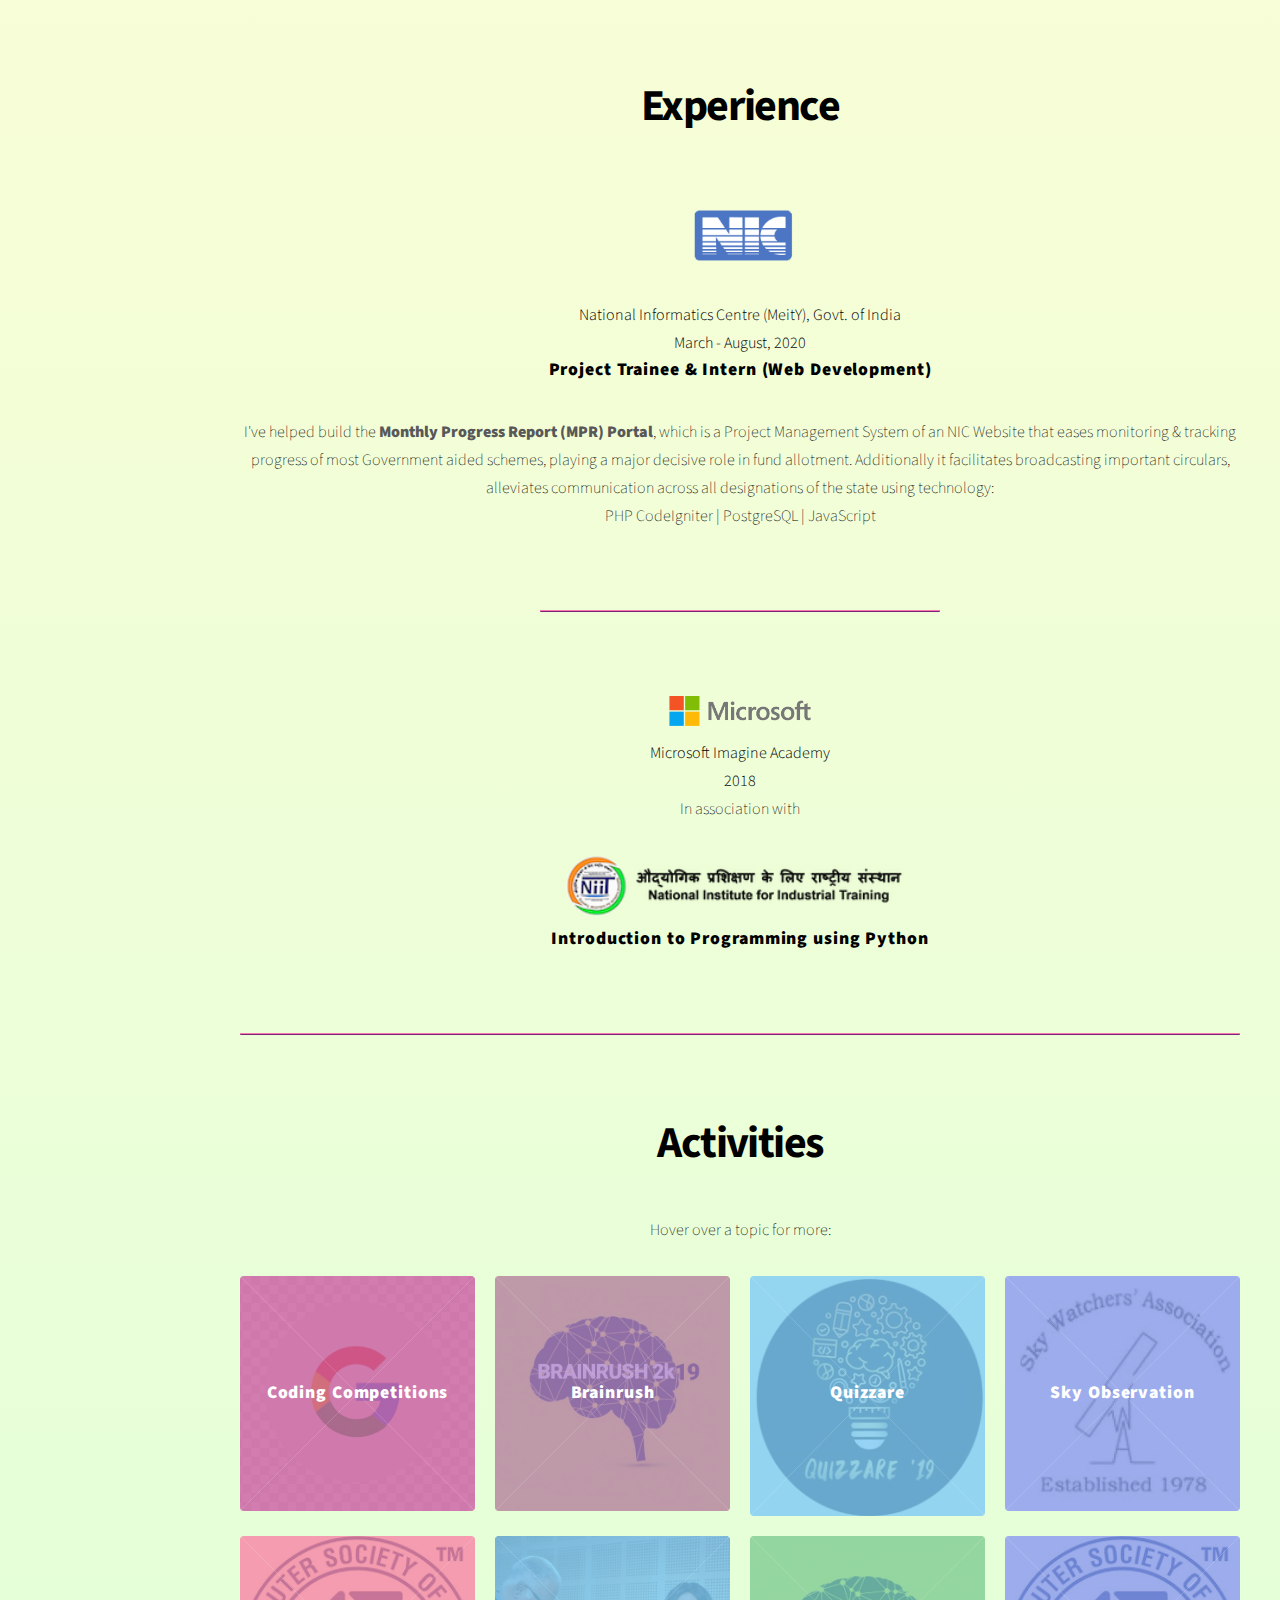
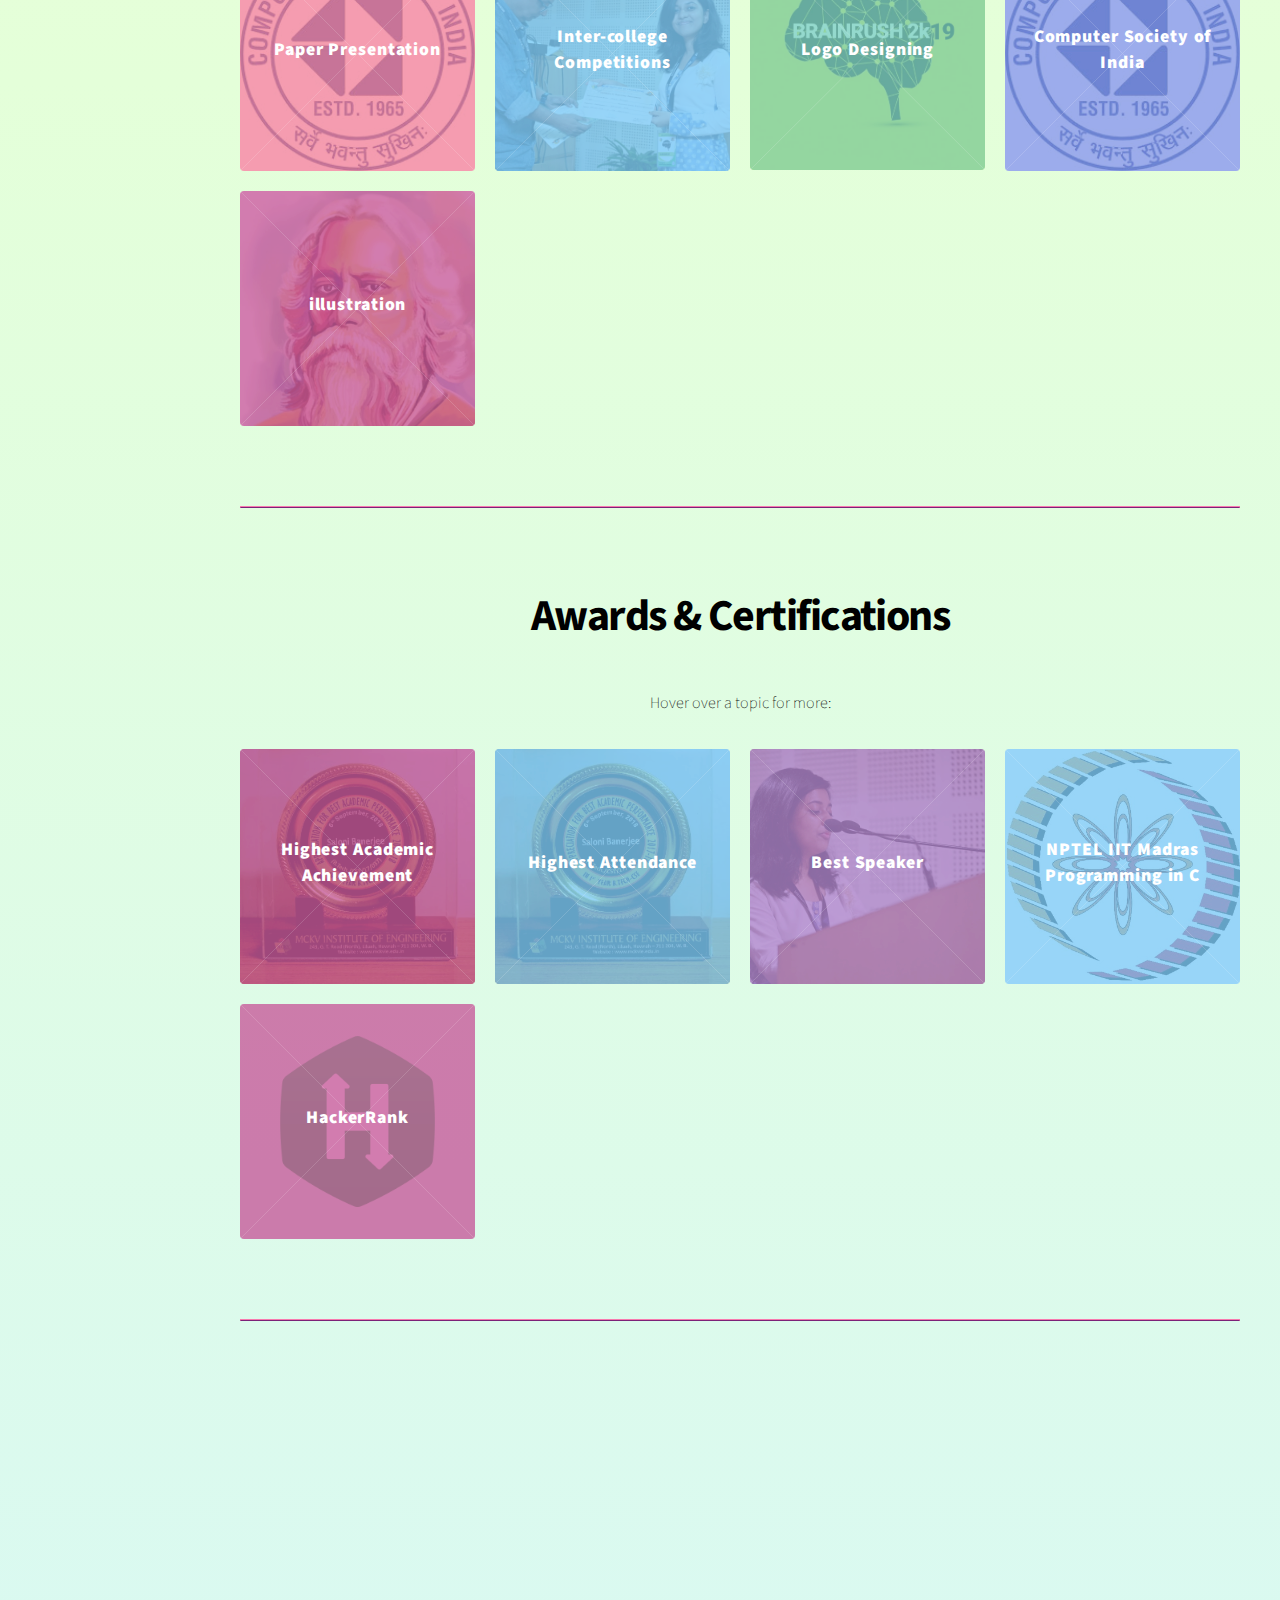
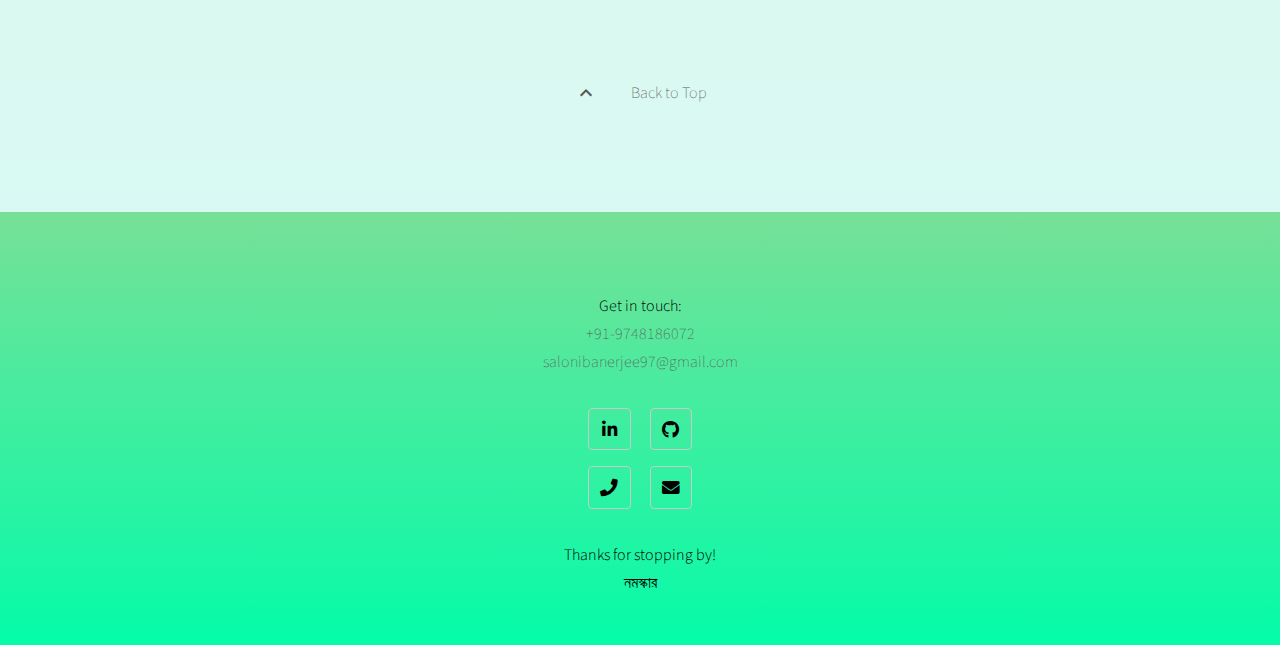
==== commit e9deeb8e: "...." ====
--- a/index.html
+++ b/index.html
@@ -68,15 +68,15 @@
 								<q style="width:100%;">
 									<a href="tel:+919748186072" target="_blank"><i class="material-icons">call</i><span><q>+91-9748186072</q></a></span><br/>
 									<a href="mailto:salonibanerjee97@gmail.com" target="_blank"><i class="material-icons">email</i><span><q>salonibanerjee97@gmail.com</q></a></span><br/>
-								<i class="material-icons">home</i><span>75, SRD Road, Howrah-711106 WB, India</span>
+								<a><i class="material-icons">home</i><span><q>75, SRD Road <br/>Howrah-711106 WB, India</q></a></span>
 								<br/>
-								<center>
+									<center>
 									<div class="arrow bounce">
 										<q><i class="material-icons">keyboard_arrow_down</i></q>
 									  </div>	
-								</center>
-
-							</q>
+									</center>
+
+								</q>
 							</div>
 
 							<q id="description" align="left">
@@ -99,7 +99,7 @@
 						<div class="inner">
 							<header>
 								<p>Hi, I'm </p>
-								<h1><a href="#menu" target="_blank">Saloni Banerjee ;</a>
+								<h1><a href="#menu" target="_blank">Saloni Banerjee</a>
 								</h1>
 								
 								<h1>I'm
--- a/assets/css/main.css
+++ b/assets/css/main.css
@@ -230,7 +230,7 @@
 	#header nav {
 		position: fixed;
 		right: 2em;
-		top: 5em!important;
+		top: 3.5em!important;
 		z-index: 10000;
 	}
 
@@ -257,7 +257,7 @@
 	  #header nav {
 		position: fixed;
 		right: 2em;
-		top: 5em!important;
+		top: 3.5em!important;
 		z-index: 10000;
 	}
 
@@ -329,7 +329,7 @@
 	  #header nav {
 		position: fixed;
 		right: 2em;
-		top: 5em!important;
+		top: 3.5em!important;
 		z-index: 10000;
 	}
 
@@ -3146,7 +3146,7 @@
 		#header nav {
 			position: fixed;
 			right: 2em;
-			top: 2em;
+			top: 3.5em;
 			z-index: 10000;
 		}
 
@@ -3237,7 +3237,7 @@
 
 				#header nav {
 					right: 2em;
-					top: 2em;
+					top: 3.5em;
 				}
 
 					#header nav ul li a[href="#menu"]:before, #header nav ul li a[href="#menu"]:after {
@@ -3451,7 +3451,7 @@
 	#footer {
 		padding: 5em 0 6em 0 ;
 		background-color: #f6f6f6;
-		background-image: linear-gradient(rgb(175, 255, 248), rgb(107, 248, 201));
+		background-image: linear-gradient(rgb(119, 224, 151), rgb(4, 252, 169));
 	}
 
 		#footer > .inner {
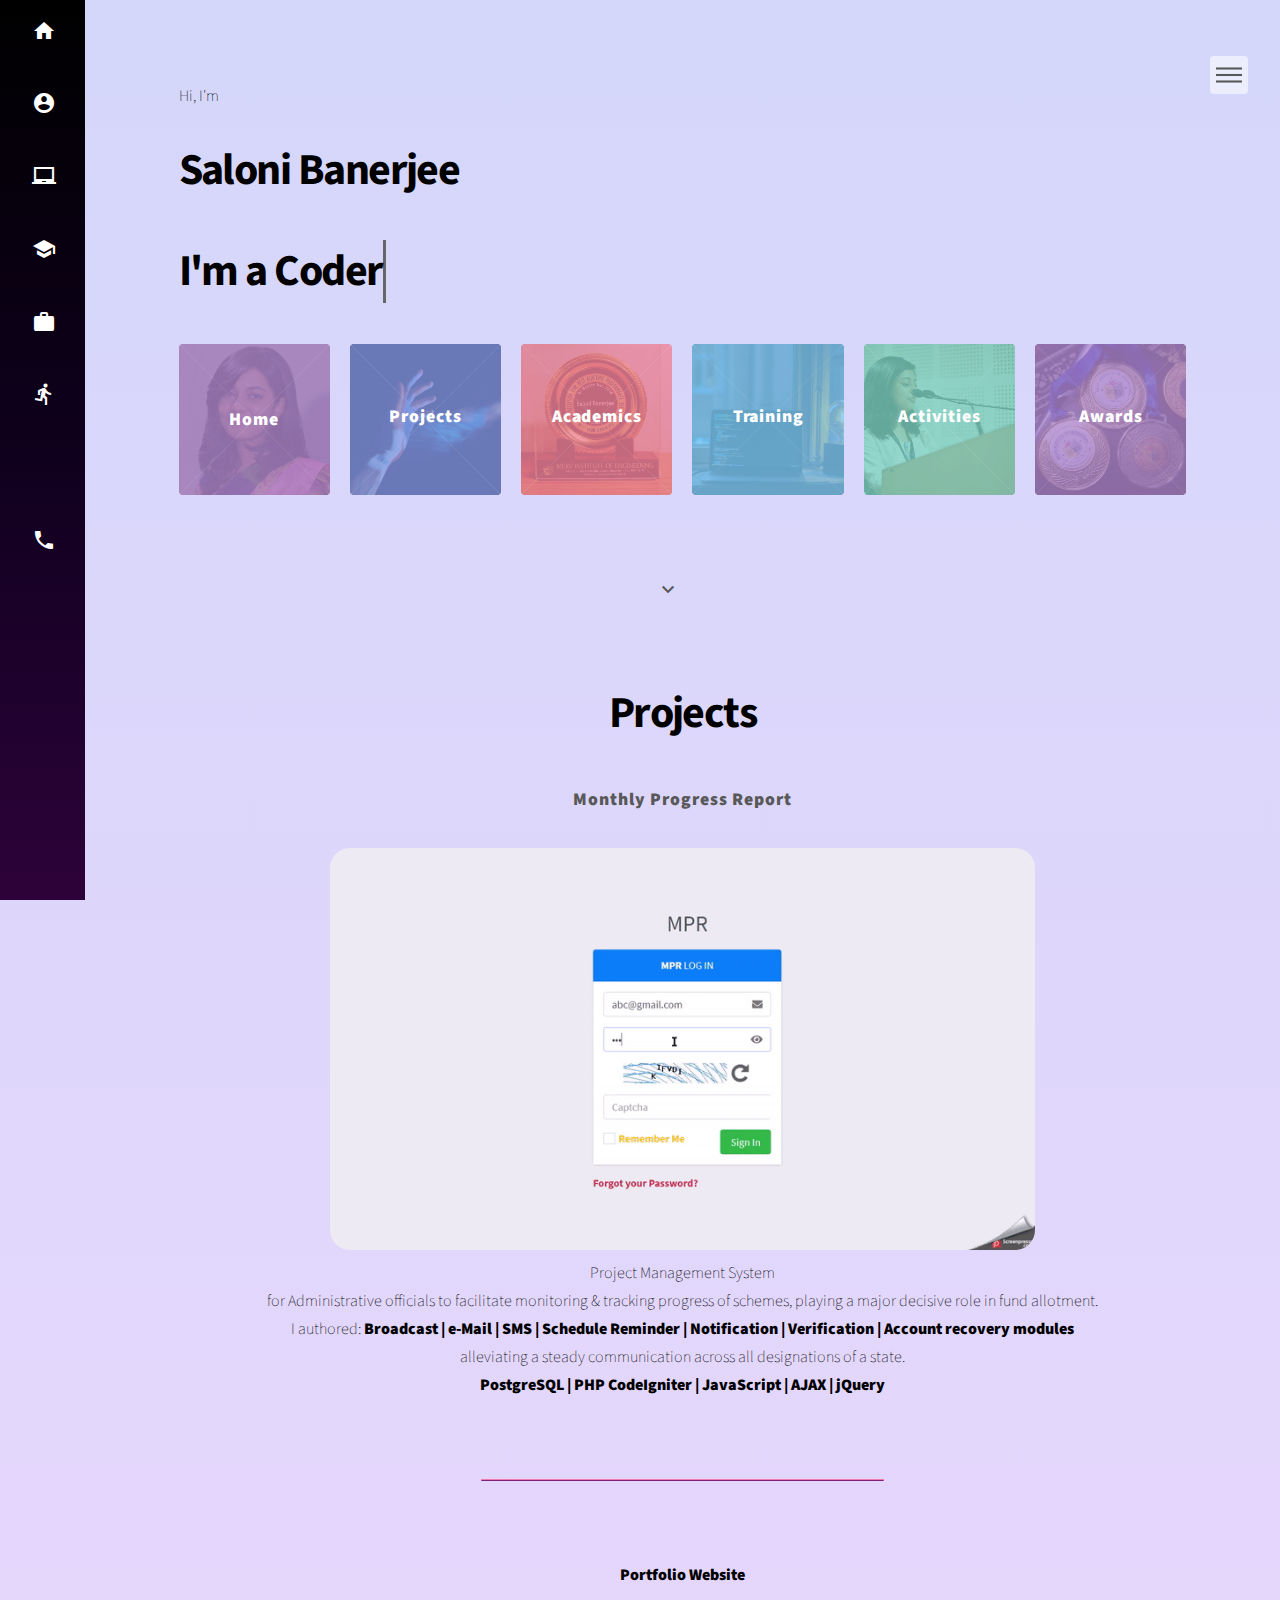
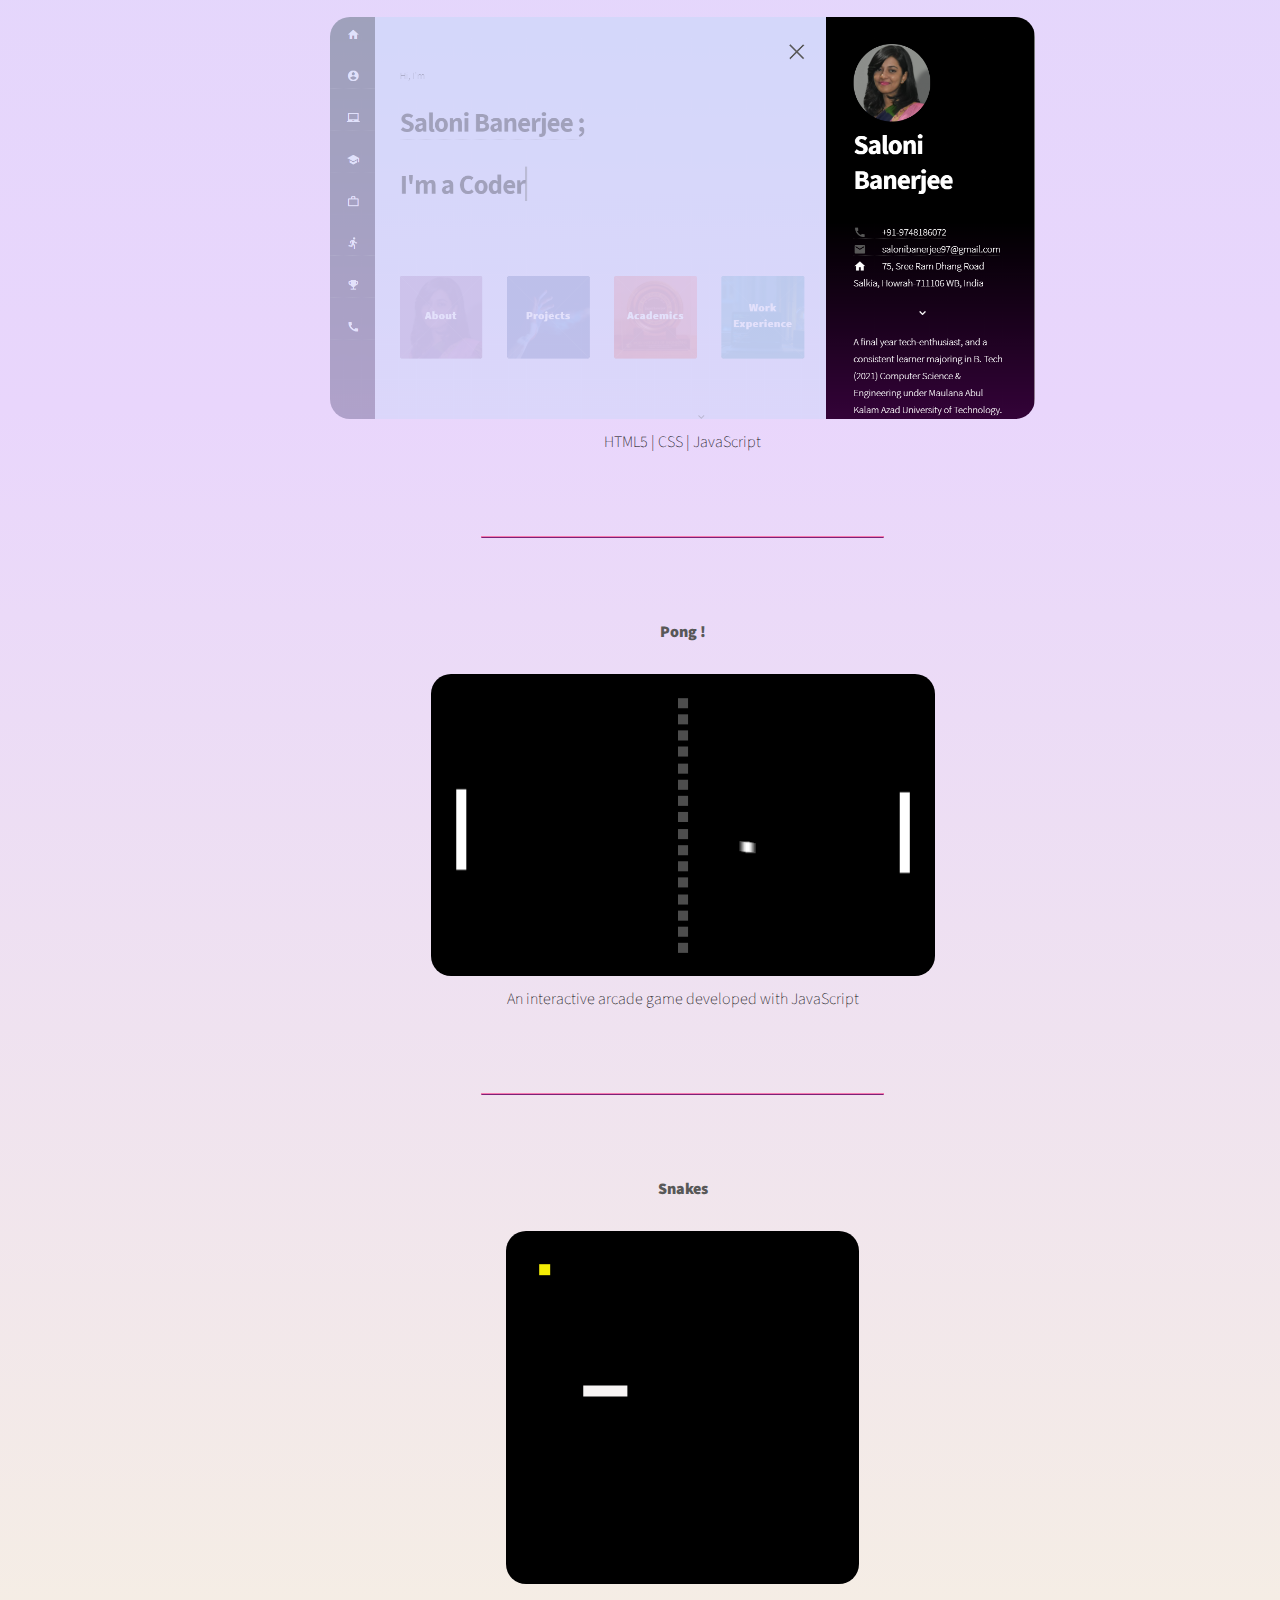
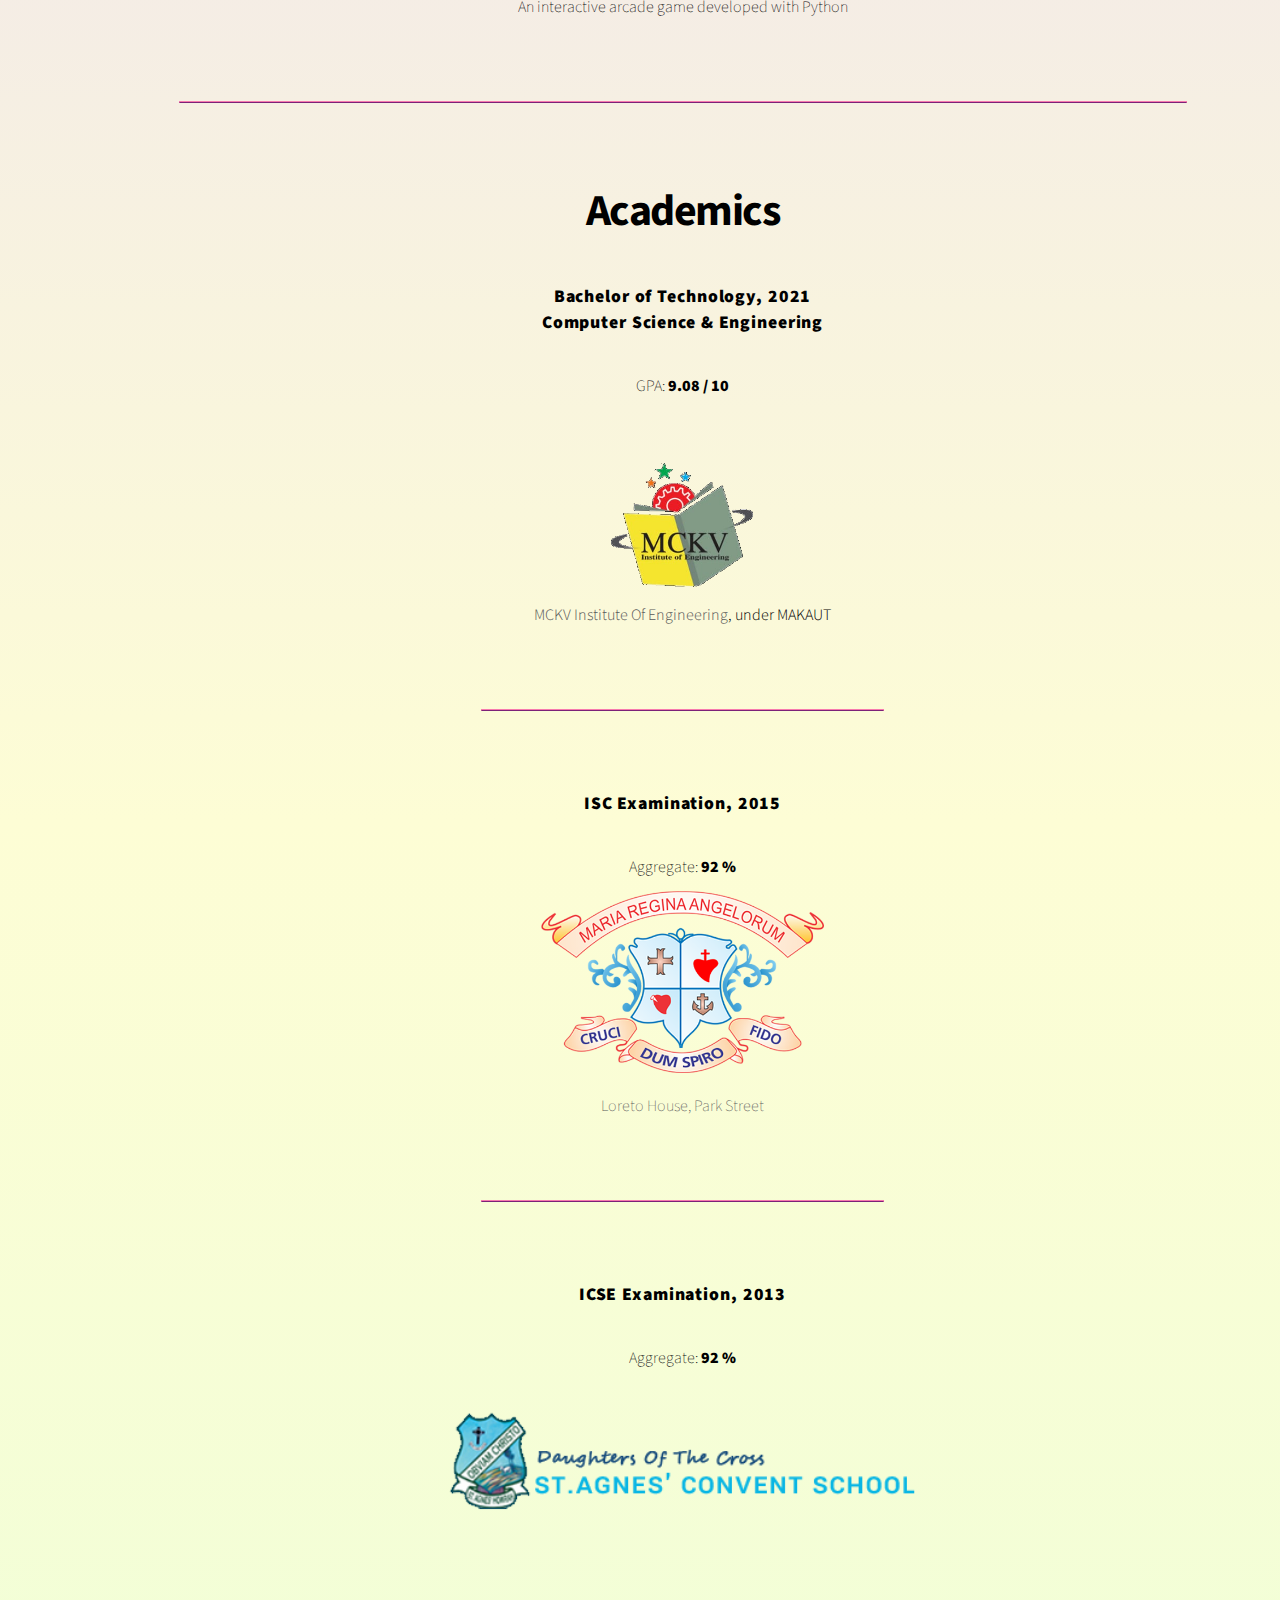
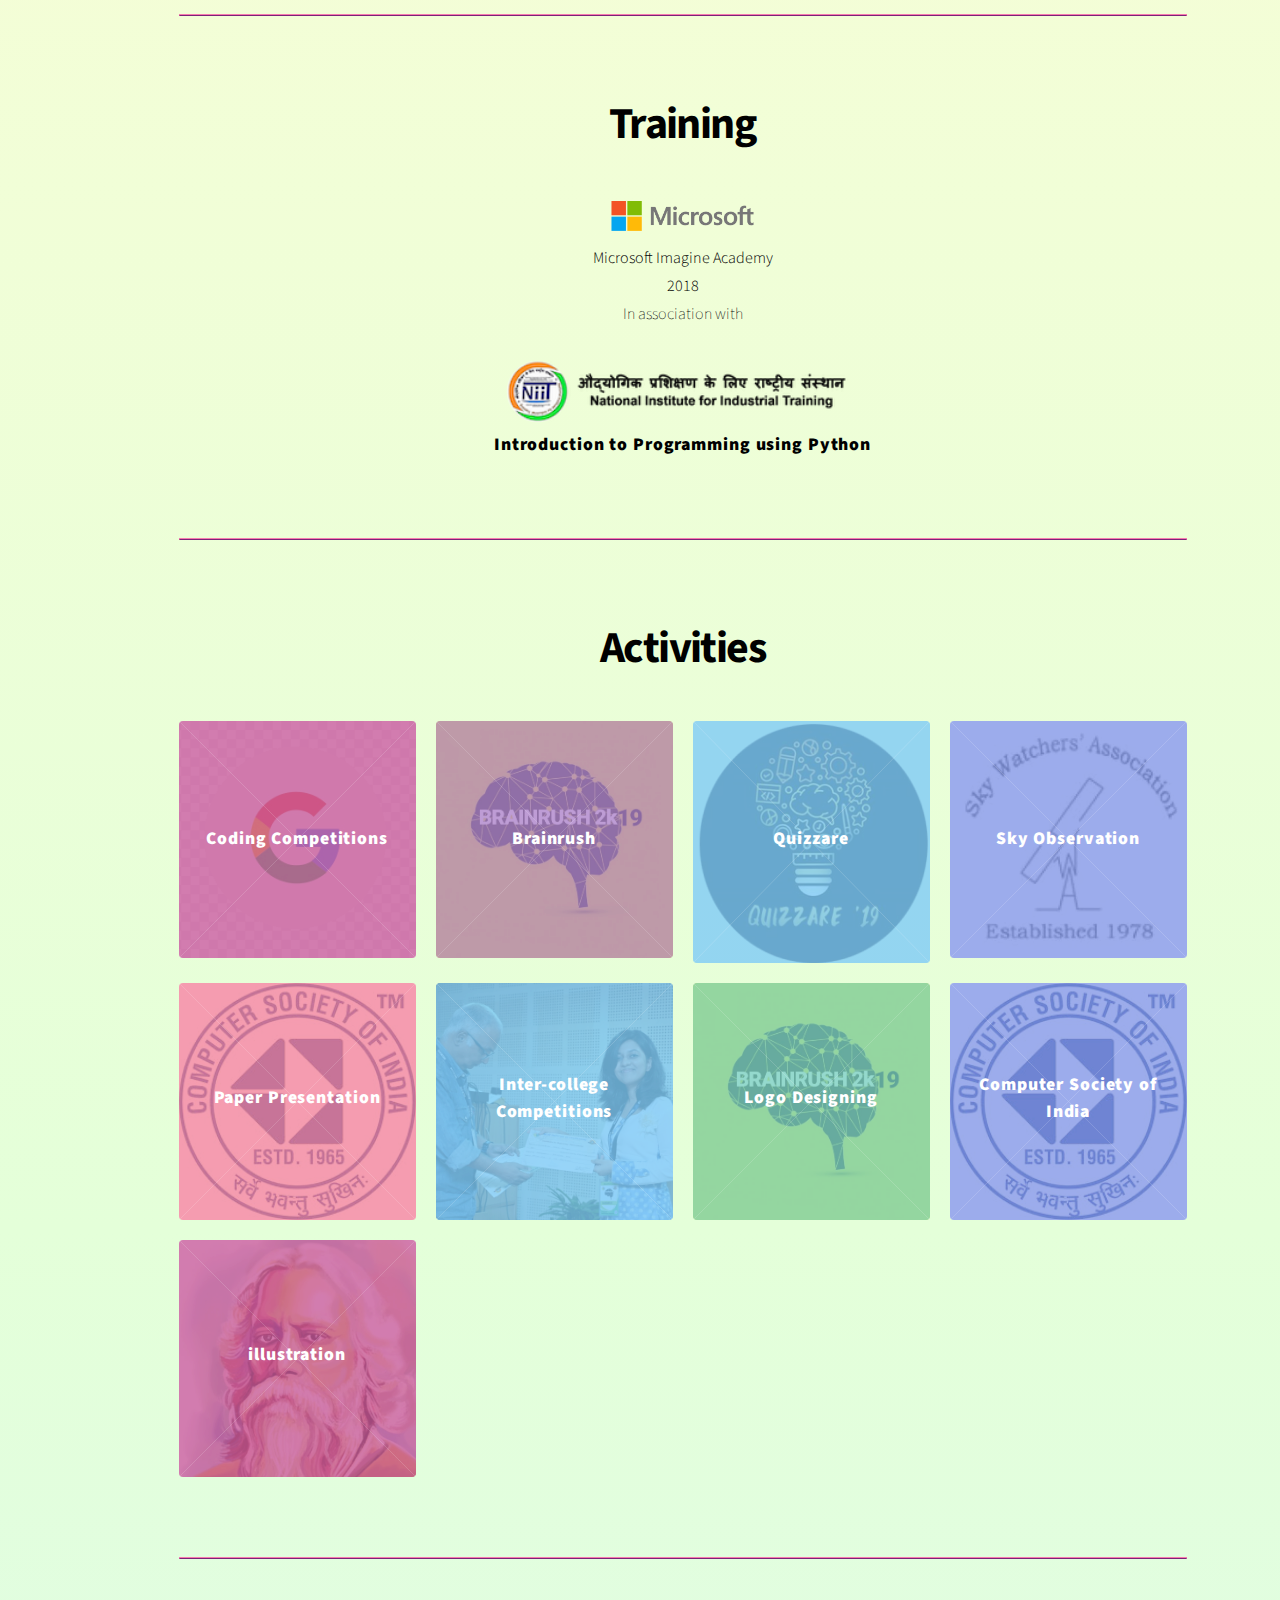
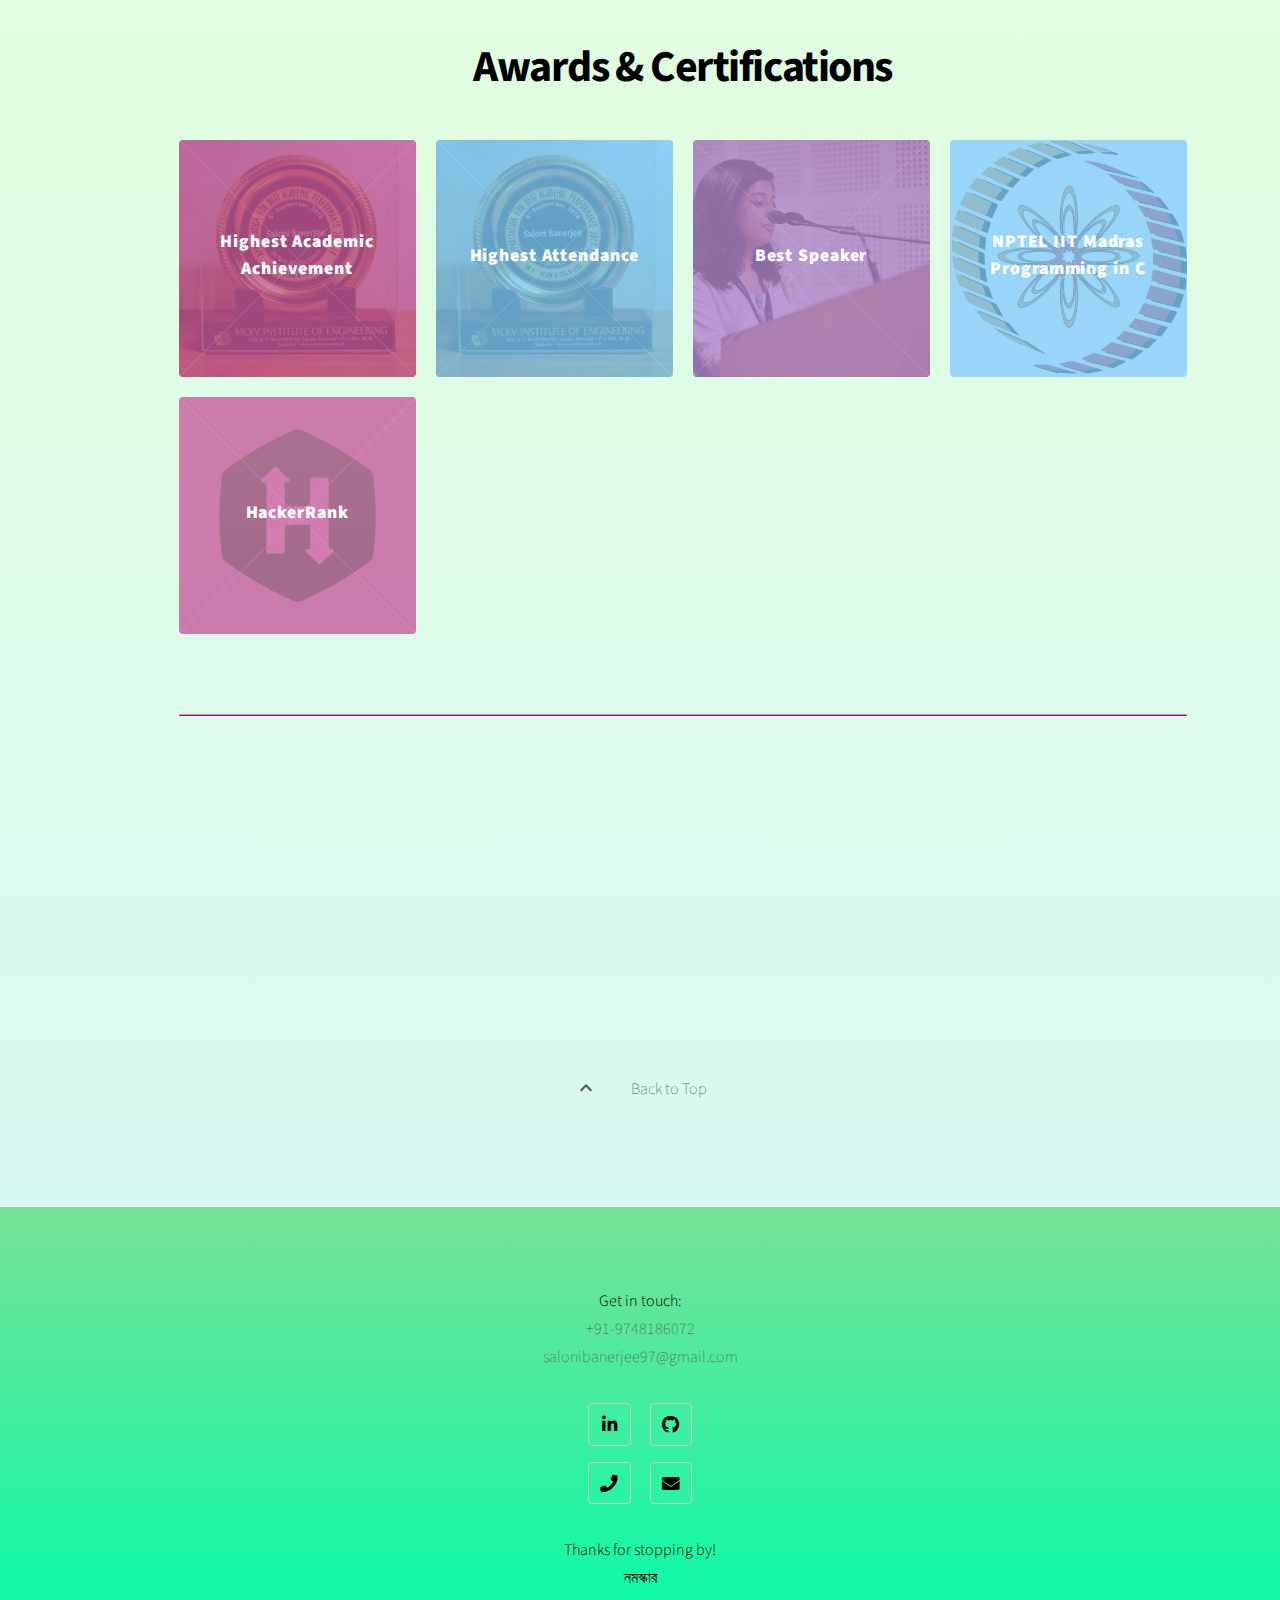
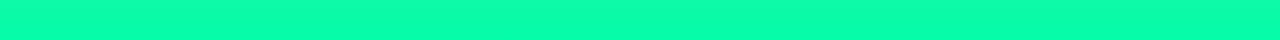
==== commit 07e25b83: "." ====
--- a/index.html
+++ b/index.html
@@ -7,8 +7,11 @@
 -->
 <html>
 	<head>
-		<title>Portfolio</title>
 		<meta charset="utf-8" />
+		<title>Saloni</title>
+		<link rel = "icon" href = "images/i-title-logo.png" 
+        type = "image/x-icon">
+		
 		<meta name="viewport" content="width=device-width, initial-scale=1, user-scalable=no" />
 		<link rel="stylesheet" href="assets/css/main.css" />
 		<link href="https://fonts.googleapis.com/css?family=Raleway:200,100,400" rel="stylesheet" type="text/css" />
@@ -52,7 +55,7 @@
 						  <a href="#menu"><i class="material-icons">account_circle</i><span class="icon-text"></span>about</a><br>
 						<a href="#projects"><i class="material-icons">laptop_chromebook</i><span class="icon-text"></span>projects</a><br>
 						<a href="#academics"><i class="material-icons">school</i><span class="icon-text"></span>academics</a><br>
-						<a href="#workexp"><i class="material-icons">work_outline</i><span class="icon-text"></span>experience</a><br>
+						<a href="#workexp"><i class="material-icons">work_outline</i><span class="icon-text"></span>training</a><br>
 						<a href="#activities"><i class="material-icons">directions_run</i><span class="icon-text"></span>activities</a><br>
 						<a href="#awards"><i class="material-icons">emoji_events</i><span class="icon-text"></span>awards</a><br>
 
@@ -163,9 +166,9 @@
 										<img src="images/i-02.jpg" alt="" />
 									</span>
 									<a href="#workexp">
-										<h2>Experience</h2>
+										<h2>Training</h2>
 										<div class="content">
-											<q>Internship & Training</q>
+											<q></q>
 										</div>
 									</a>
 								</article>	
@@ -267,23 +270,23 @@
 										<h1>Projects</h1>												
 											<a href="https://github.com/salonibanerjee/nic" target="_blank"><h2>Monthly Progress Report</h2>
 											<img src="images/i-mpr.gif" alt="" style="width:70%;height:auto;border-radius: 20px;" /></a>
-												<p>Project Management System (NIC) <br/>for Administrative officials to facilitate monitoring & tracking progress of 
-														Government aided schemes, playing a major decisive role in fund allotment. <br/>I authored:<strong> Broadcast | e-Mail | SMS | Schedule Reminder | Notification | Verification | Account recovery modules</strong><br/>
+												<p>Project Management System <br/>for Administrative officials to facilitate monitoring & tracking progress of 
+														schemes, playing a major decisive role in fund allotment. <br/>I authored:<strong> Broadcast | e-Mail | SMS | Schedule Reminder | Notification | Verification | Account recovery modules</strong><br/>
 														  alleviating a steady communication across all designations of a state.
 														  <br/><strong>PostgreSQL | PHP CodeIgniter | JavaScript | AJAX | jQuery</strong>
 												</p>
 
 												<hr style="width:40%;"><!-------------------------------------->
 
-												<strong>This Portfolio Website</strong><br/><br/>												
+												<strong>Portfolio Website</strong><br/><br/>												
 												<img src="images/i-portfolio.png" alt="" style="width:70%;height:auto;border-radius: 20px;" />
 
 											<br/>
-											<p>Built with HTML5 | CSS | JavaScript </p>
+											<p>HTML5 | CSS | JavaScript </p>
 
 											<hr style="width:40%;"><!-------------------------------------->
 												<a href="https://github.com/salonibanerjee/pong" target="_blank">	
-													<strong>Pong</strong><br/><br/>												
+													<strong>Pong !</strong><br/><br/>												
 												<img src="images/i-pong.gif" alt="" style="width:50%;border-radius: 20px;" />
 											</a><br/>
 											<p>An interactive arcade game developed with JavaScript</p>
@@ -311,12 +314,12 @@
 										<h1>Academics</h1>
 
 										<div style="width:100%;height:auto;">	
-											<h2>Bachelor of Technology <br/>Computer Science & Engineering</h2>
+											<h2>Bachelor of Technology, 2021<br/>Computer Science & Engineering</h2>
 											<p>GPA: <strong>9.08 / 10</strong></p>
 											
-											<span><img src="images/t-mckv.png" style="width:15%; height:auto; border-radius:10px; padding:3px;"></img></span>										 
-											<p><span class="date">2017-2021</span><br/>
-											<span class="position"><a href="https://www.mckvie.edu.in/" target="_blank">MCKV Institute Of Engineering</a>, under MAKAUT</span>
+																					 
+											<!--<p><span class="date">2017-2021</span>--><br/>
+											<span class="position"><a href="https://www.mckvie.edu.in/" target="_blank"><span><img src="images/t-mckv.png" style="width:15%; height:auto; border-radius:10px; padding:3px;"></img></span><br/>MCKV Institute Of Engineering</a>, under MAKAUT</span>
 											
 										</div>					  
 										
@@ -325,9 +328,9 @@
 											<hr style="width:40%;"><!-------------------------------------->
 											<h2>ISC Examination, 2015</h2>											  
 											  <p>Aggregate: <strong>92 %</strong><br/>
-											  <span><img src="images/i-lh.png" style="width:30%; height:auto; border-radius:10px; padding:10px;"></img></span><br/>																						
+											  																						
 											 <!-- <span class="date">2013-2015</span><br/>-->
-											  <span class="position"><a href="https://www.loretohousekolkata.com" target="_blank">Loreto House, Park Street</a></span>
+											  <span class="position"><a href="https://www.loretohousekolkata.com" target="_blank"><span><img src="images/i-lh.png" style="width:30%; height:auto; border-radius:10px; padding:10px;"></img></span><br/>Loreto House, Park Street</a></span>
 										</div>
 										<hr style="width:40%;"><!-------------------------------------->
 
@@ -351,8 +354,9 @@
 
 								<center>
 									<div id="workexp" class= "workexp">
-										<h1>Experience</h1>
-									  <div class="resume-wrap d-flex ftco-animate">
+										<h1>Training</h1>
+									  	<!--
+										<div class="resume-wrap d-flex ftco-animate">
 										  <div class="icon d-flex align-items-center justify-content-center">
 											  <span><a href="https://www.nic.in" target="_blank"><img src="images/nic.png" style="width:15%; height:auto; border-radius:10px;"></img></a></span>
 										  </div>
@@ -369,7 +373,7 @@
 												
 											</div>
 										
-										<hr style="width:40%;"><!-------------------------------------->
+										<hr style="width:40%;">------------------------------------>
 																			
 										<div class="resume-wrap d-flex ftco-animate">
 											<div class="icon d-flex align-items-center justify-content-center">
@@ -385,14 +389,14 @@
 												<h2>Introduction to Programming using Python</h2>
 											</div>
 												
-											  </div>
-									  </div>
-									  <hr/><!------------------------------------------------------------------------------------>
+										</div>
+									</div>
+									<hr/><!------------------------------------------------------------------------------------>
 								</center>
 							<center>
 							<div id="activities">
 								<h1>Activities</h1>
-								<p>Hover over a topic for more:</p>
+								<!---<p>Hover over a topic for more:</p>-->
 								<section class="tiles_acti" id="tiles_acti">
 
 									<article class="style4">
@@ -518,7 +522,7 @@
 							<center>
 								<div id="awards">
 									<h1>Awards & Certifications</h1>
-									<p>Hover over a topic for more:</p>
+									<!--<p>Hover over a topic for more:</p>-->
 									<section class="tiles_acti" id="tiles_acti">
 	
 										<article class="style4">
@@ -624,7 +628,7 @@
                                 <li><a href="mailto:salonibanerjee97@gmail.com" class="icon solid style2 fa-envelope"><span class="label">Email</span></a></li>
 							</ul>
 							<h9>Thanks for stopping by!</h9><br/>
-                            <h9>নমস্কার</h9>
+							<h9>নমস্কার</h9>
                         </section>
                         
                     </div>
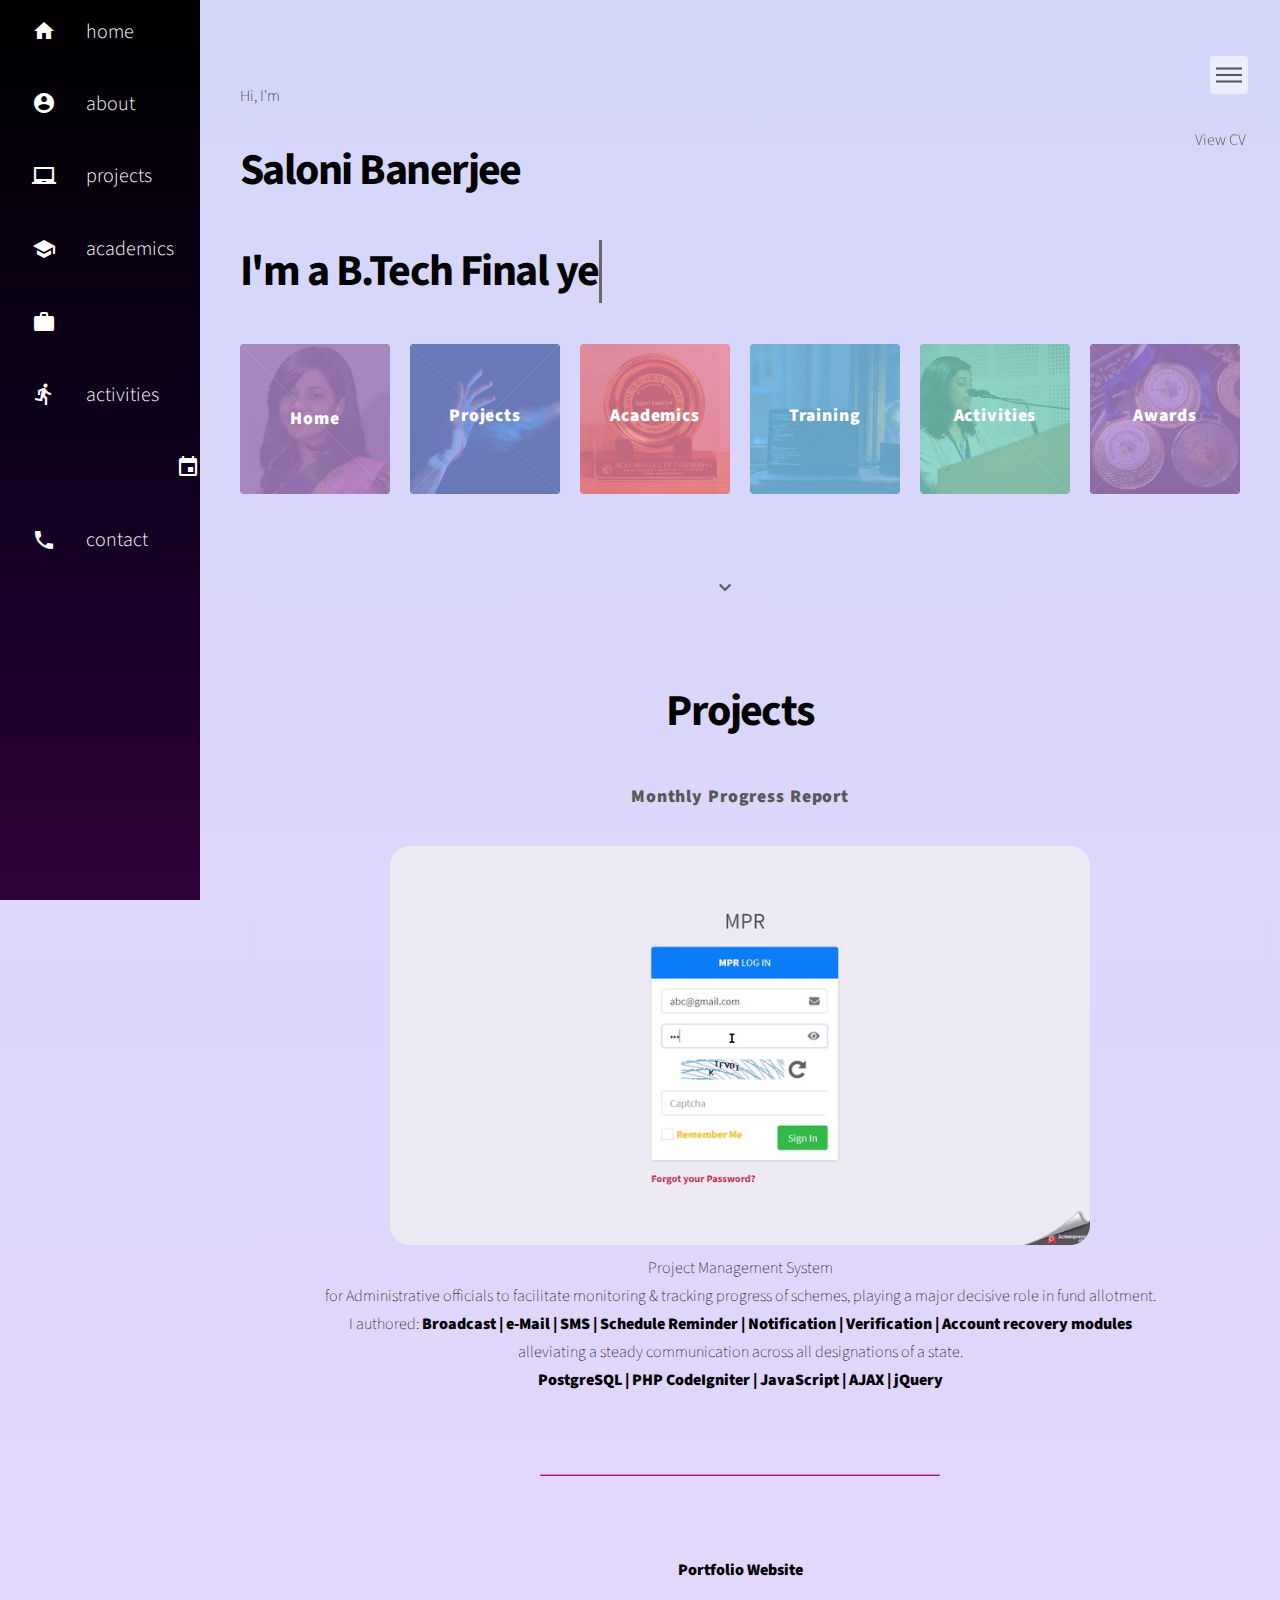
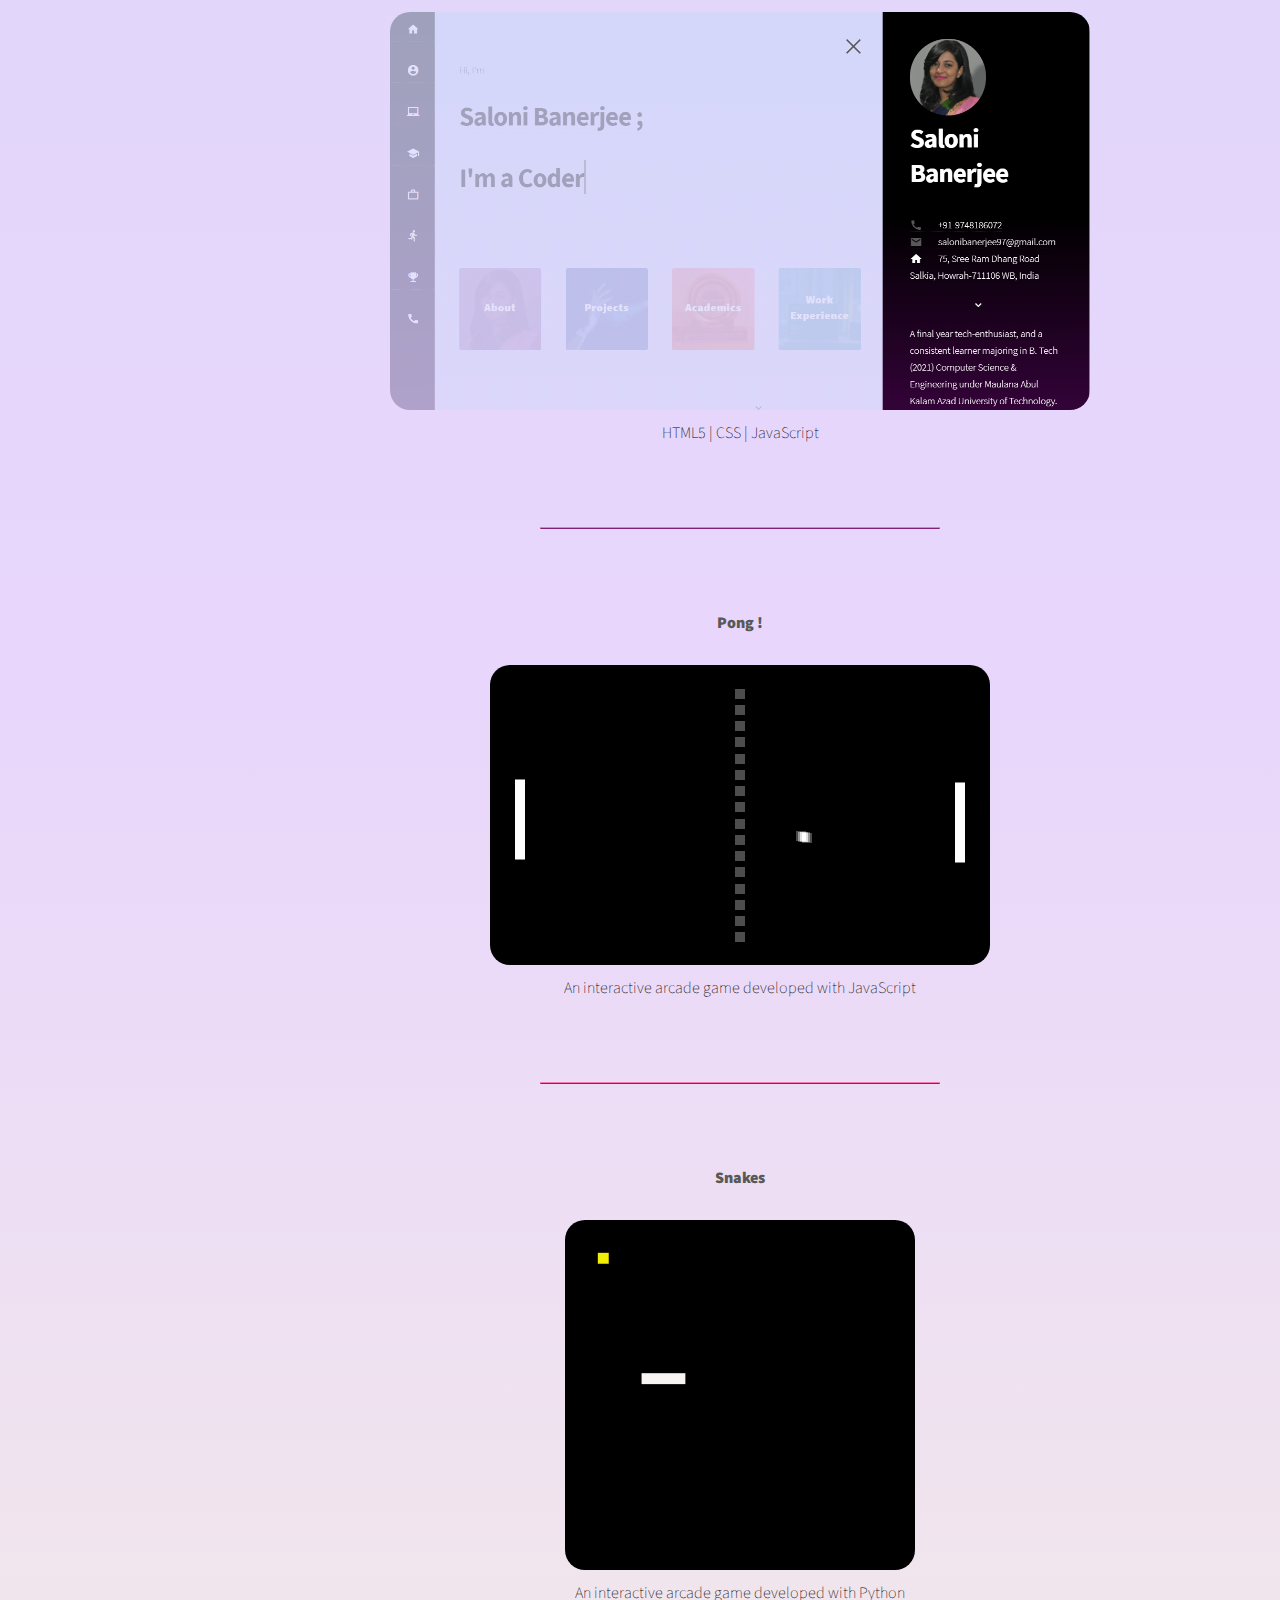
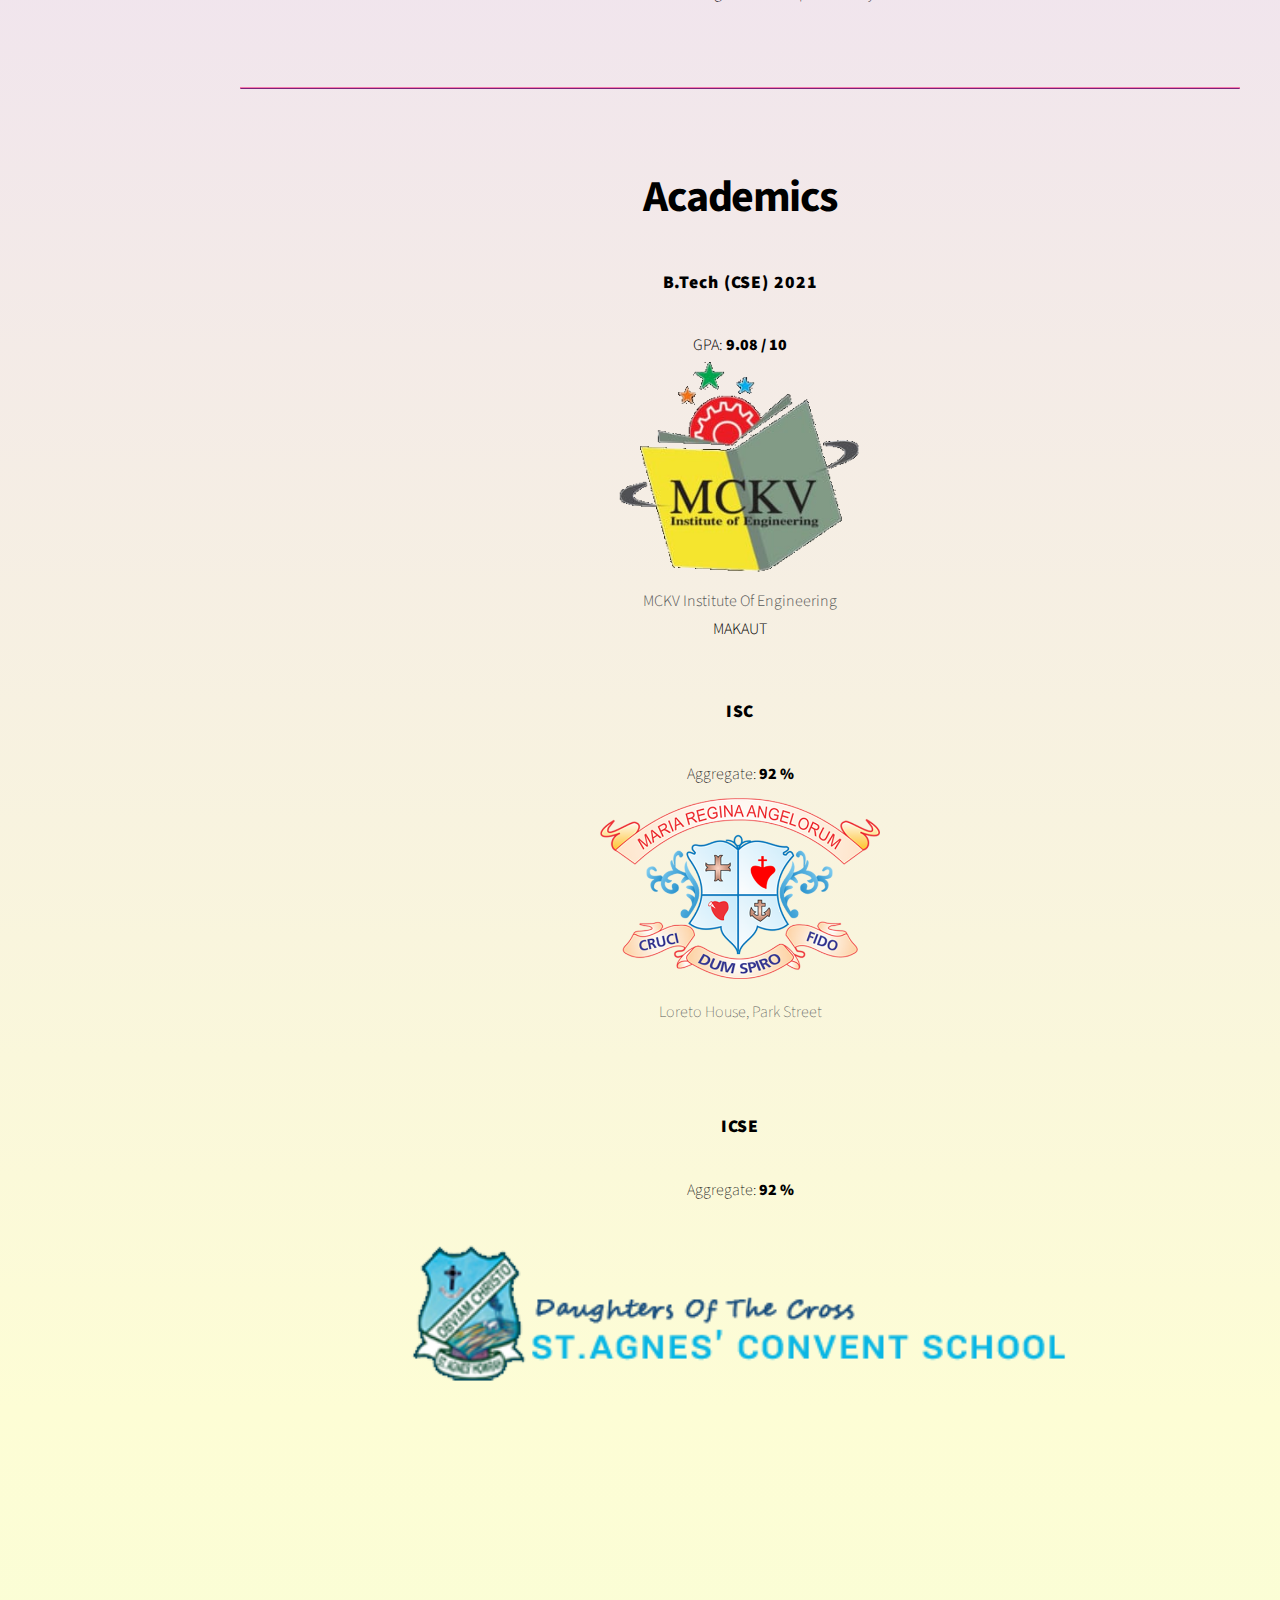
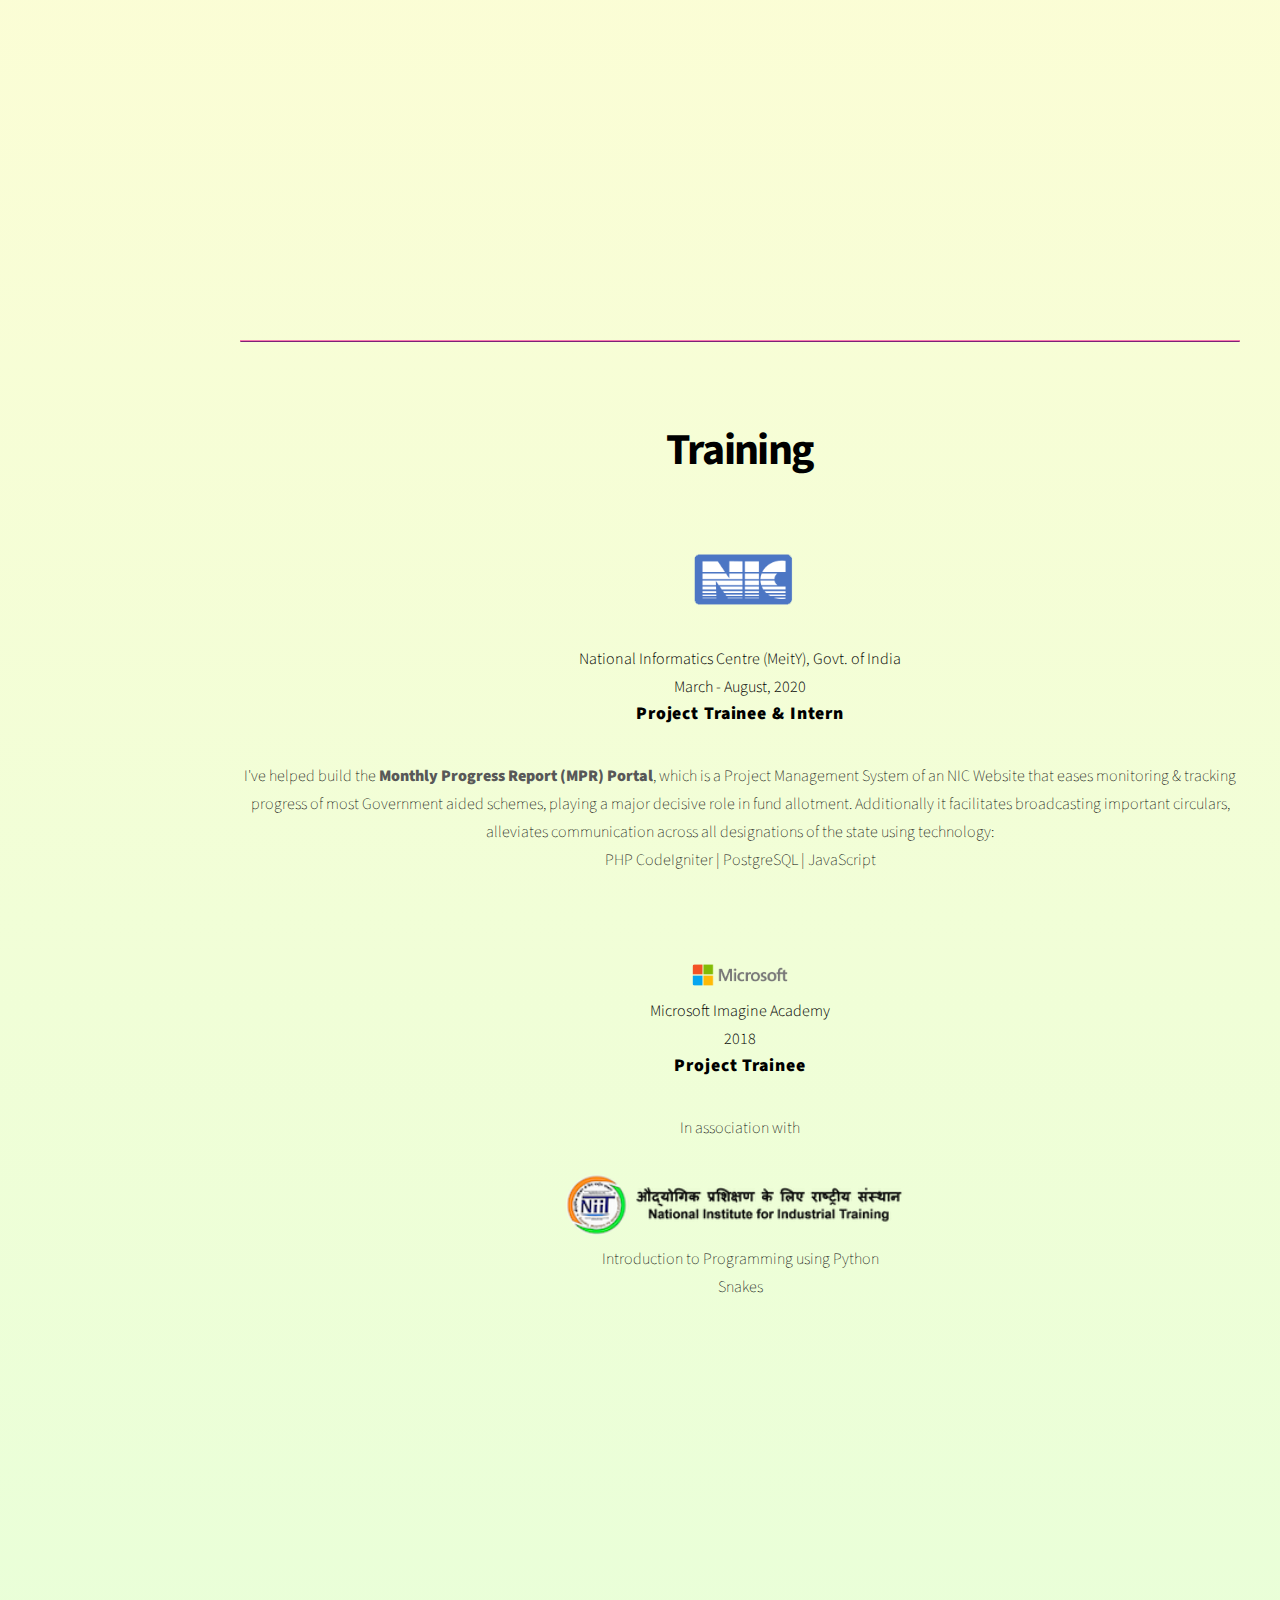
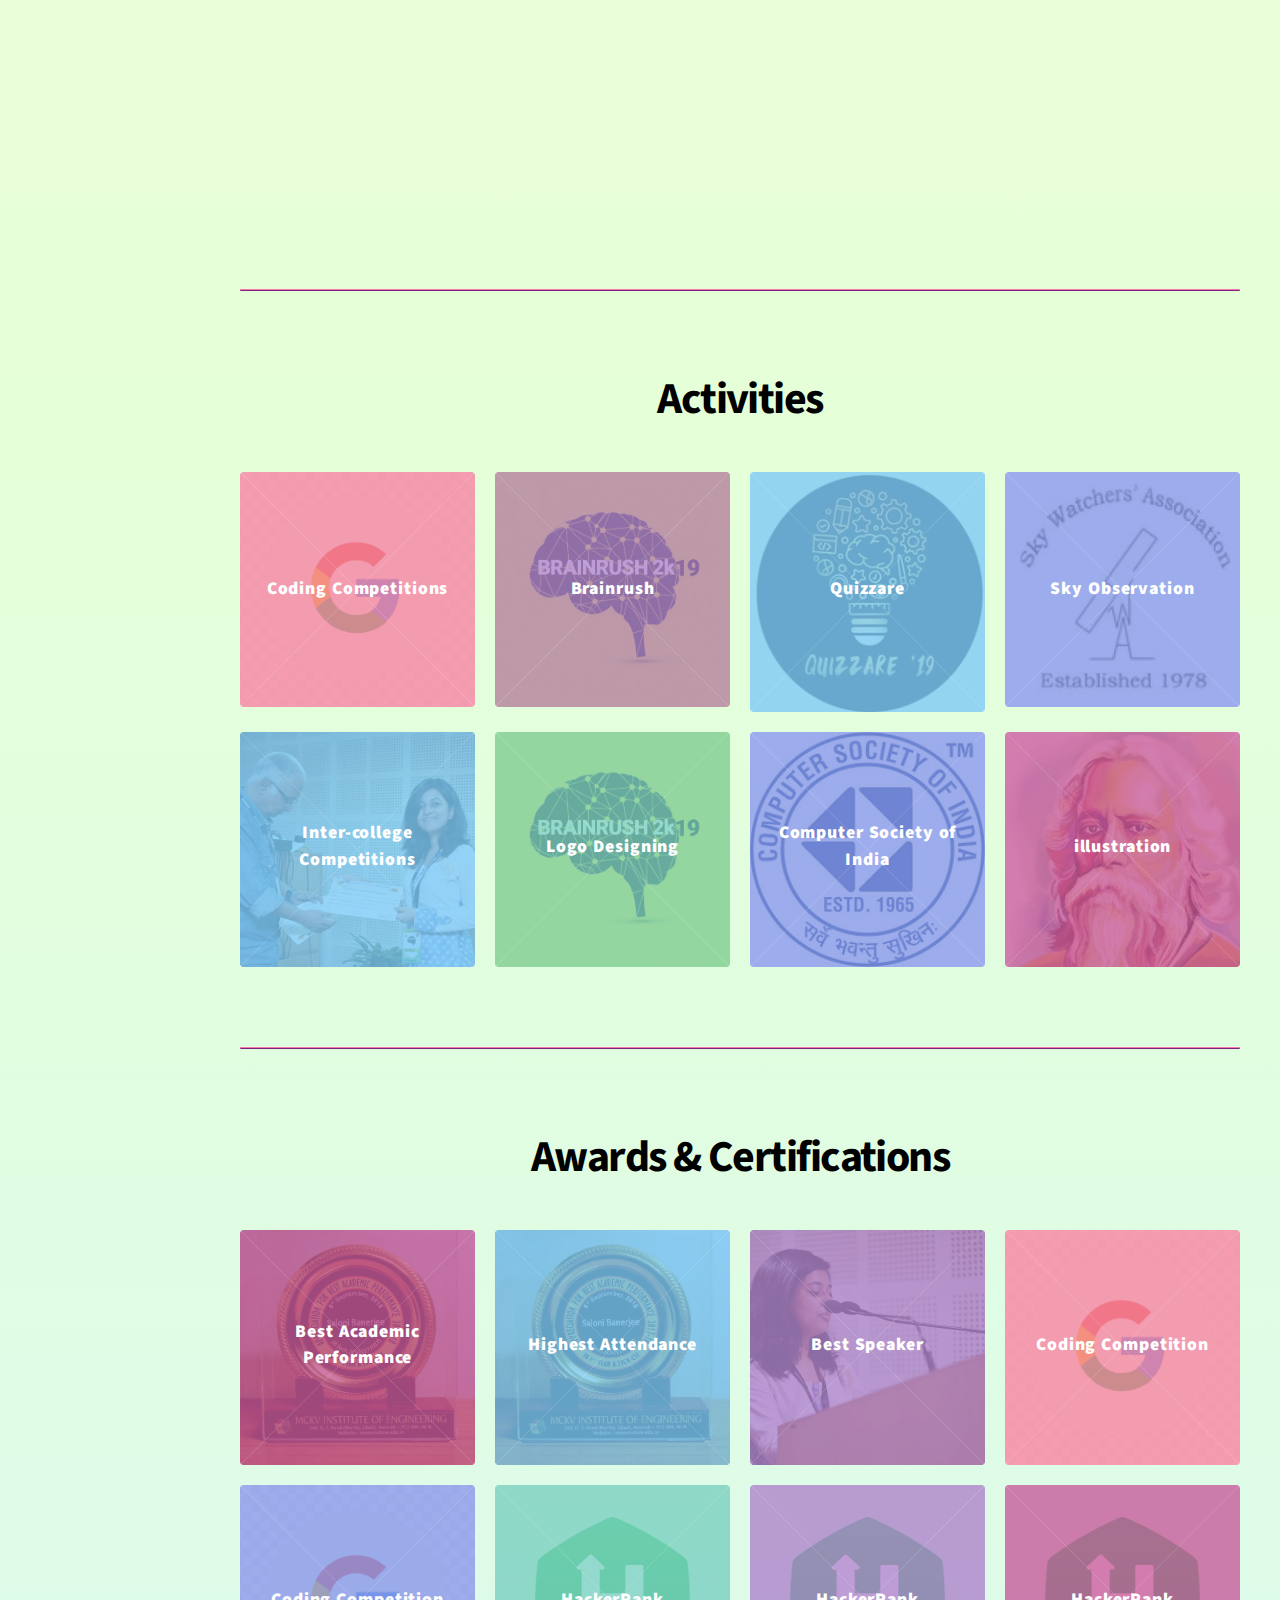
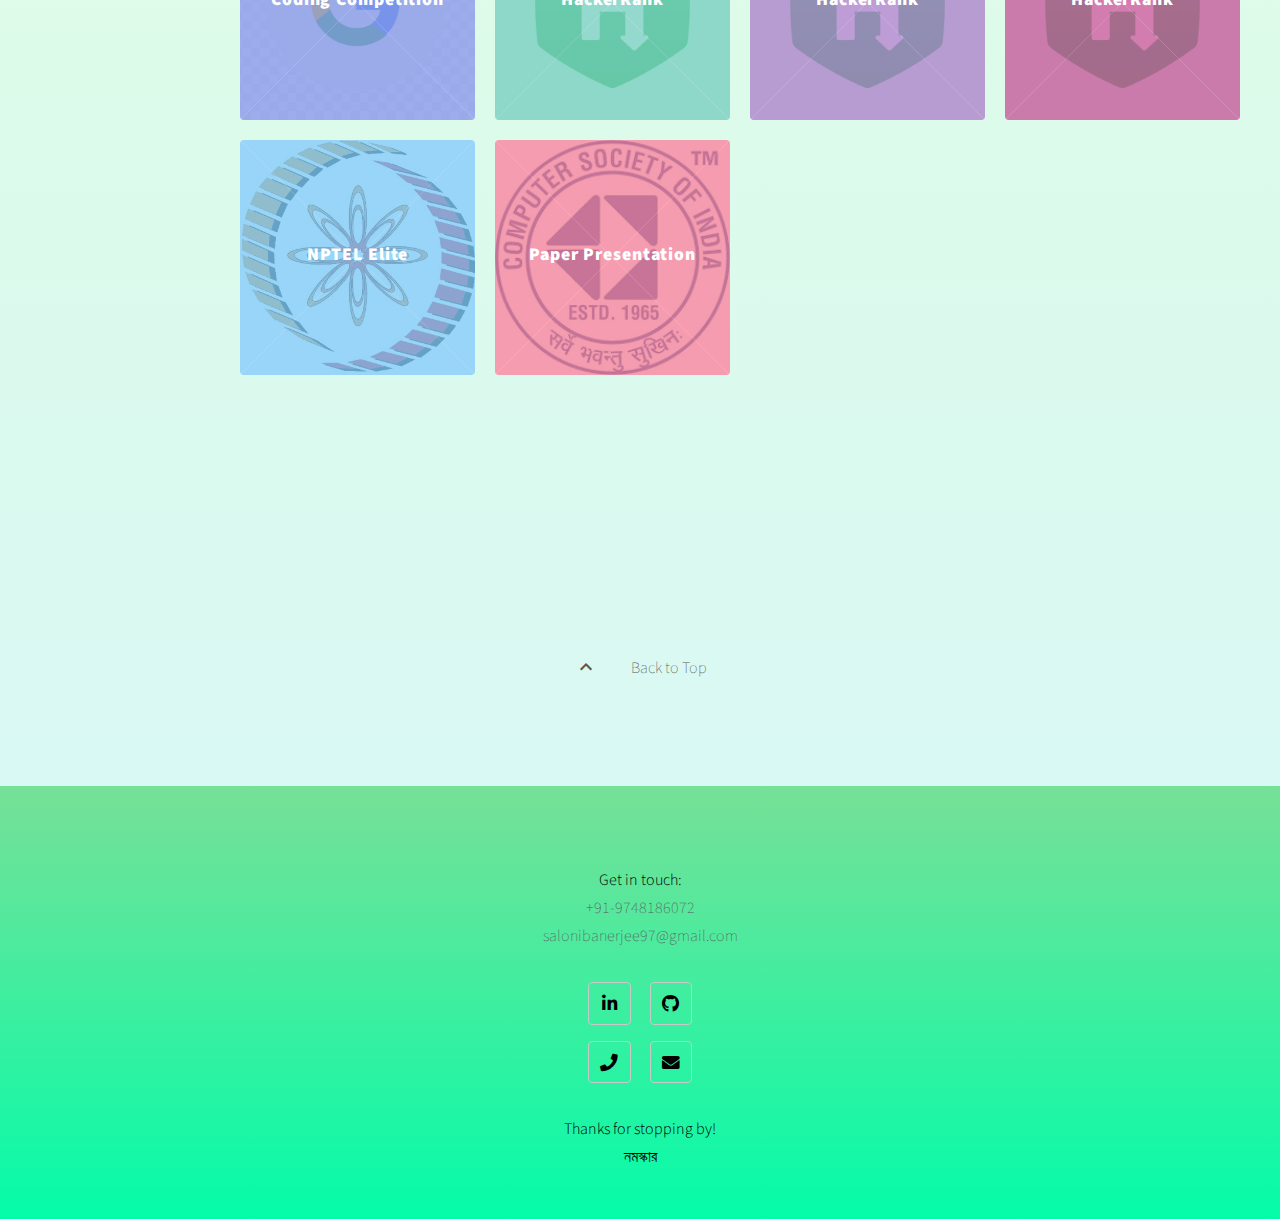
==== commit b6c8421e: "Update index.html" ====
--- a/index.html
+++ b/index.html
@@ -40,10 +40,11 @@
 							<!-- Nav 
 								-->
 								<nav>
+
 									<ul>
-										<!--<li>About</li>-->
 										<li><a href="#menu"></a></li>
 									</ul>
+									<center><a href="pdfs/cv.pdf" target="_blank">View CV</a></center>
 									
 								</nav>
 
@@ -83,9 +84,8 @@
 							</div>
 
 							<q id="description" align="left">
-							A final year tech-enthusiast, and a consistent learner majoring in B. Tech
-							(2021) Computer Science & Engineering under Maulana Abul Kalam Azad
-							University of Technology. Interested in development of relevant
+							A final year tech-enthusiast, and a consistent learner majoring in B.Tech
+							(2021) focusing in Computer Science & Engineering under MAKAUT.<br/>Interested in development of relevant
 							projects having an overall positive impact, aiming to work with a reputed MNC
 							aiding in mutual development, honing technical knowledge, coding and
 							communication skills in a fast-paced work environment to learn, grow and
@@ -109,7 +109,7 @@
 									<span
 									   class="txt-rotate"
 									   data-period="500"
-									   data-rotate='[ "a Coder            ","a B.Tech Final year Computer Science & Engineering Student                           ", "an Artist        ", "a Web Developer           "]'></span>
+									   data-rotate='["a B.Tech Final year Computer Science & Engineering Student                           ", "an Artist        ", "a Web Developer           "]'></span>
 									   
 								</h1>		  
 							</header>
@@ -290,126 +290,122 @@
 												<img src="images/i-pong.gif" alt="" style="width:50%;border-radius: 20px;" />
 											</a><br/>
 											<p>An interactive arcade game developed with JavaScript</p>
-
+											<div id="snakes">
 											<hr style="width:40%;"><!-------------------------------------->
 													<a href="https://github.com/salonibanerjee/snakes" target="_blank">	
 														<strong>Snakes</strong><br/><br/>									
 													<img src="images/i-snakes.gif" alt="" style="width:35%;border-radius: 20px;" />
 												</a><br/>
-												<p>An interactive arcade game developed with Python</p>												
+												<p>An interactive arcade game developed with Python</p>		
+											</div>										
 									</div>
-
-										<hr/>
+									<hr/>
 								</center>
 
-
-
-
-								
-
+<!-------------------------------------------------------------------------------------------->
+								
 								<center>
-									
-									<div id="academics" class="resume-wrap d-flex ftco-animate">
-											  
-										<h1>Academics</h1>
-
-										<div style="width:100%;height:auto;">	
-											<h2>Bachelor of Technology, 2021<br/>Computer Science & Engineering</h2>
-											<p>GPA: <strong>9.08 / 10</strong></p>
-											
-																					 
-											<!--<p><span class="date">2017-2021</span>--><br/>
-											<span class="position"><a href="https://www.mckvie.edu.in/" target="_blank"><span><img src="images/t-mckv.png" style="width:15%; height:auto; border-radius:10px; padding:3px;"></img></span><br/>MCKV Institute Of Engineering</a>, under MAKAUT</span>
-											
-										</div>					  
+								<div id="academics" class="resume-wrap d-flex ftco-animate">
+									<h1>Academics</h1>
+									<div id="edu">
+										<div id="school1">
+											<h2>B.Tech (CSE) 2021</h2>
+											GPA: <strong>9.08 / 10</strong><br/>
+											<!--<p><span class="date">2017-2021</span>-->
+											<span class="position"><a href="https://www.mckvie.edu.in/" target="_blank"><span><img src="images/t-mckv.png" style="width:25%; height:auto; border-radius:10px; padding:3px;"></img></span><br/>MCKV Institute Of Engineering</a><br/>MAKAUT</span>
+											<br/><br/><br/>
+										</div>										
 										
-										
-										<div style="width:100%;height:auto;">
-											<hr style="width:40%;"><!-------------------------------------->
-											<h2>ISC Examination, 2015</h2>											  
+										<div id="school2">											
+											<h2>ISC</h2>											  
 											  <p>Aggregate: <strong>92 %</strong><br/>
 											  																						
 											 <!-- <span class="date">2013-2015</span><br/>-->
 											  <span class="position"><a href="https://www.loretohousekolkata.com" target="_blank"><span><img src="images/i-lh.png" style="width:30%; height:auto; border-radius:10px; padding:10px;"></img></span><br/>Loreto House, Park Street</a></span>
-										</div>
-										<hr style="width:40%;"><!-------------------------------------->
-
-										<div style="width:100%;height:auto;">
-											<h2>ICSE Examination, 2013</h2>											  
+											  <br/><br/><br/>
+										</div>
+										
+										<div id="school3">
+											<h2>ICSE</h2>											  
 											  <p>Aggregate: <strong>92 %</strong>
 											<br/>											
 											<br/>											
-											  <span><img src="images/i-sacs.png" style="width:50%; height:auto; border-radius:10px; padding:10px;"></img></span><br/>
+											  <span><img src="images/i-sacs.png" style="width:70%; height:auto; border-radius:10px; padding:10px;"></img></span><br/>
 											  <!--<span class="date">2003-2013</span><br/>-->
 											  <span class="position"><a href="https://stagnesconventschoolhowrah.org" target="_blank" alt="St. Agnes' Convent School, Howrah"></a></span>
-											  
-										</div>									
-										<hr/><!-------------------------------------------------------------------------------------------->
-									</div>
-									
-									
+											  <br/><br/><br/><br/>
+										</div>	
+									</div>								
+									
+								</div>
 								</center>
-
-
-
+								
+<!-------------------------------------------------------------------------------------------->
+								
 								<center>
+									
 									<div id="workexp" class= "workexp">
+										<br/><br/><br/><br/><br/><br/><br/><br/><br/><br/>
+									<br/><hr/>
 										<h1>Training</h1>
-									  	<!--
-										<div class="resume-wrap d-flex ftco-animate">
-										  <div class="icon d-flex align-items-center justify-content-center">
-											  <span><a href="https://www.nic.in" target="_blank"><img src="images/nic.png" style="width:15%; height:auto; border-radius:10px;"></img></a></span>
-										  </div>
-										  <div class="text pl-3">
-											<span class="position">National Informatics Centre (MeitY), Govt. of India</span><br/>
-											  <span class="date">March - August, 2020</span>
-											  <h2>Project Trainee & Intern (Web Development)</h2>
-											  <p>I've helped build the <a href="#projects"><strong>Monthly Progress Report (MPR) Portal</strong></a>, 
+										
+									  	
+										<div id="work1" class="resume-wrap d-flex ftco-animate">
+										  	<div class="icon d-flex align-items-center justify-content-center">
+											  	<span><a href="https://www.nic.in" target="_blank"><img src="images/nic.png" style="width:15%; height:auto; border-radius:10px;"></img></a></span>
+										  	</div>
+										  	<div class="text pl-3">
+												<span class="position">National Informatics Centre (MeitY), Govt. of India</span><br/>
+											  	<span class="date">March - August, 2020</span>
+											  	<h2>Project Trainee & Intern</h2>
+											  	<p>I've helped build the <a href="#projects"><strong>Monthly Progress Report (MPR) Portal</strong></a>, 
 												which is a Project Management System of an NIC Website that eases monitoring & tracking progress of most Government aided schemes, 
 												playing a major decisive role in fund allotment. 
 												Additionally it facilitates broadcasting important circulars, alleviates communication across all designations of the state using technology:
-												<br/> PHP CodeIgniter | PostgreSQL | JavaScript</div>
-												
-												
-											</div>
-										
-										<hr style="width:40%;">------------------------------------>
+												<br/> PHP CodeIgniter | PostgreSQL | JavaScript
+											</div>		<br/><br/>								
+										</div>
 																			
-										<div class="resume-wrap d-flex ftco-animate">
-											<div class="icon d-flex align-items-center justify-content-center">
-												<span><a href="https://www.microsoft.com/en-us/education/imagine-academy" target="_blank"><img src="images/i-ms.png" style="width:15%; height:auto; border-radius:10px;"></img></a></span>
-											</div>
+										<div id="work2" class="resume-wrap d-flex ftco-animate">
+											<div class="icon d-flex align-items-center justify-content-center">												
+												<span><a href="https://www.microsoft.com/en-us/education/imagine-academy" target="_blank"><img src="images/i-ms.png" style="width:10%; height:auto; border-radius:10px;"></img></a></span>
+											</div>
+											
 											<div class="text pl-3">
 											  <span class="position">Microsoft Imagine Academy<br/></span>
 											  <span class="date">2018</span>
-												<p>In association with</p>
-
+											  		<h2>Project Trainee</h2>
+													<p>In association with</p>
 													<span><a href="https://www.csksrc.org" target="_blank"><img src="images/i-csksrc.png" style="width:35%; height:auto; border-radius:10px;"></img></a></span>
-												
-												<h2>Introduction to Programming using Python</h2>
-											</div>
-												
+													<a href="#snakes" ><p>Introduction to Programming using Python<br/>Snakes</p></a>
+													
+											</div>												
 										</div>
 									</div>
-									<hr/><!------------------------------------------------------------------------------------>
+									
 								</center>
+<!-------------------------------------------------------------------------------------------->
+
+<!------------------------------------------------------------------------------------>
+
 							<center>
-							<div id="activities">
-								<h1>Activities</h1>
+								<div id="activities"><br/><br/><br/><br/><br/><br/><br/><br/><br/><br/><br/><br/><br/><br/><br/><br/>
+									<br/><hr/>
+									<h1>Activities</h1>
 								<!---<p>Hover over a topic for more:</p>-->
 								<section class="tiles_acti" id="tiles_acti">
 
-									<article class="style4">
+									<article class="style1">
 										<span class="image">
 											<img src="images/i-google.png" alt="" />
-										</span>
-										<a>
+										</span>										
+										<a href="#awards">
 											<h2>Coding Competitions</h2>
 											<div class="content">
-												<q>Google<br/>Code Jam, 2020</q>
-											</div>
-										</a>
-									</article>
+												<q>Kick Start &<br/>Code Jam</q>
+											</div>
+										</a>
+									</article>					
 
 									<article class="style5">
 										<span class="image">
@@ -418,7 +414,7 @@
 										<a>
 											<h2>Brainrush</h2>
 											<div class="content">
-												<q>organizer & emcee</q>
+												<q>Host</q>
 											</div>
 										</a>
 									</article>
@@ -439,25 +435,13 @@
 										<span class="image">
 											<img src="images/i-swak.jpg" alt="" />
 										</span>
-										<a>
+										<a  href="pdfs/swak.pdf" target="_blank">
 											<h2>Sky Observation</h2>
 											<div class="content">
 												<q>Camp</q>
 											</div>
 										</a>
-									</article>				
-	
-									<article class="style1">
-										<span class="image">
-											<img src="images/i-csi.jpg" alt="" />
-										</span>
-										<a>
-											<h2>Paper Presentation</h2>
-											<div class="content">
-												<q>CSI Regional Convention<br/>2019</q>
-											</div>
-										</a>
-									</article>
+									</article>			
 									
 									<article class="style2">
 										<span class="image">
@@ -470,8 +454,6 @@
 											</div>
 										</a>
 									</article>	
-
-									
 									
 									<article class="style3">
 										<span class="image">
@@ -485,8 +467,6 @@
 										</a>
 									</article>
 									
-									
-									
 									<article class="style6">
 										<span class="image">
 											<img src="images/i-csi.jpg" alt="" />
@@ -506,19 +486,17 @@
 										<a href="https://salsonion.wordpress.com/" target="_blank">
 											<h2>illustration</h2>
 											<div class="content">
-												<q>& creative Writing<br/>Click here</q>
+												<q>Creative Writing<br/><i class="material-icons">visibility</i></q>
 											</div>
 										</a>
 									</article>
 													
 								</section>
-
-								<hr/><!------------------------------------------------------------------------------------>
-							
-							</div>
+								<hr/><!------------------------------------------------------------------------------------>							
+								</div>
 							</center>	
-	
-
+<!-------------------------------------------------------------------------------------------->
+								
 							<center>
 								<div id="awards">
 									<h1>Awards & Certifications</h1>
@@ -530,9 +508,9 @@
 												<img src="images/i-01.jpg" alt="" />
 											</span>
 											<a>
-												<h2>Highest Academic Achievement</h2>
-												<div class="content">
-													<q>2018<br/>MCKVIE</q>
+												<h2>Best Academic Performance</h2>
+												<div class="content">
+													<q>MCKVIE</q>
 												</div>
 											</a>
 										</article>
@@ -544,7 +522,7 @@
 											<a>
 												<h2>Highest Attendance</h2>
 												<div class="content">
-													<q>2018<br/>MCKVIE</q>
+													<q>MCKVIE</q>
 												</div>
 											</a>
 										</article>
@@ -556,39 +534,98 @@
 											<a>
 												<h2>Best Speaker</h2>
 												<div class="content">
-													<q>Inpulsa 2019, MCKVIE</q>
+													<q>Inpulsa 2019<br/>MCKVIE</q>
 												</div>
 											</a>
 										</article>		
+
+										<article class="style1">
+											<span class="image">
+												<img src="images/i-google.png" alt="" />
+											</span>
+											
+											<a href="pdfs/kickstart.pdf" target="_blank">
+												<h2>Coding Competition</h2>
+												<div class="content">
+													<q>Kick Start<br/><i class="material-icons">visibility</i></q>
+												</div>
+											</a>
+										</article>
+
+										<article class="style6">
+											<span class="image">
+												<img src="images/i-google.png" alt="" />
+											</span>
+											<a href="pdfs/codejam.pdf" target="_blank">
+												<h2>Coding Competition</h2>
+												<div class="content">
+													<q>Code Jam<br/><i class="material-icons">visibility</i></q>
+												</div>
+											</a>
+										</article>
+										
+										<article class="style3">
+											<span class="image">
+												<img src="images/hackerrank.png" alt="" />
+											</span>
+											<a href="https://www.hackerrank.com/certificates/d4ce7984d2ed" target="_blank">
+												<h2>HackerRank</h2>
+												<div class="content">
+													<q>Problem Solving<br/><i class="material-icons">visibility</i></q>
+												</div>
+											</a>
+										</article>
+										
+										<article class="style5">
+											<span class="image">
+												<img src="images/hackerrank.png" alt="" />
+											</span>
+											<a href="https://www.hackerrank.com/certificates/07185f5da058" target="_blank">
+												<h2>HackerRank</h2>
+												<div class="content">
+													<q>JavaScript<br/><i class="material-icons">visibility</i></q>
+												</div>
+											</a>
+										</article>
+
+										<article class="style4">
+											<span class="image">
+												<img src="images/hackerrank.png" alt="" />
+											</span>
+											<a href="https://www.hackerrank.com/certificates/75cfc73f3119" target="_blank">
+												<h2>HackerRank</h2>
+												<div class="content">
+													<q>Python<br/><i class="material-icons">visibility</i></q>
+												</div>
+											</a>
+										</article>
 										
 										<article class="style2">
 											<span class="image">
 												<img src="images/nptel.jpg" alt="" />
 											</span>
-											<a>
-												<h2>NPTEL IIT Madras <br/>Programming in C</h2>
-												<div class="content">
-													<q>"Elite"</q>
-												</div>
-											</a>
-										</article>
-
-										<article class="style4">
-											<span class="image">
-												<img src="images/hackerrank.png" alt="" />
-											</span>
-											<a>
-												<h2>HackerRank</h2>
-												<div class="content">
-													<q>Problem Solving, Python & JavaScript</q>
-												</div>
-											</a>
-										</article>
-										
-														
-									</section>
+											<a href="https://nptel.ac.in/content/noc/NOC18/SEM2/Ecertificates/106/noc18-cs33/Course/NPTEL18CS33S115307031810022351.jpg" target="_blank">
+												<h2>NPTEL Elite</h2>
+												<div class="content">
+													<q>IIT Madras <br/>Programming in C<br/><i class="material-icons">visibility</i></q>
+												</div>
+											</a>
+										</article>											
 	
-									<hr/><!------------------------------------------------------------------------------------>
+										<article class="style1">
+											<span class="image">
+												<img src="images/i-csi.jpg" alt="" />
+											</span>
+											<a><!--href="pdfs/csipaper.pdf" target="_blank"-->
+												<h2>Paper Presentation</h2>
+												<div class="content">
+													<!--<q><i class="material-icons">visibility</i></q>-->
+												</div>
+											</a>
+										</article>
+
+									</section>	
+									<!---<hr/>--------------------------------------------------------------------------------->
 								
 								</div>
 								</center>	
@@ -649,4 +686,4 @@
 		<script src="assets/js/sidebar.js"></script>
 
 </body>
-</html>+</html>
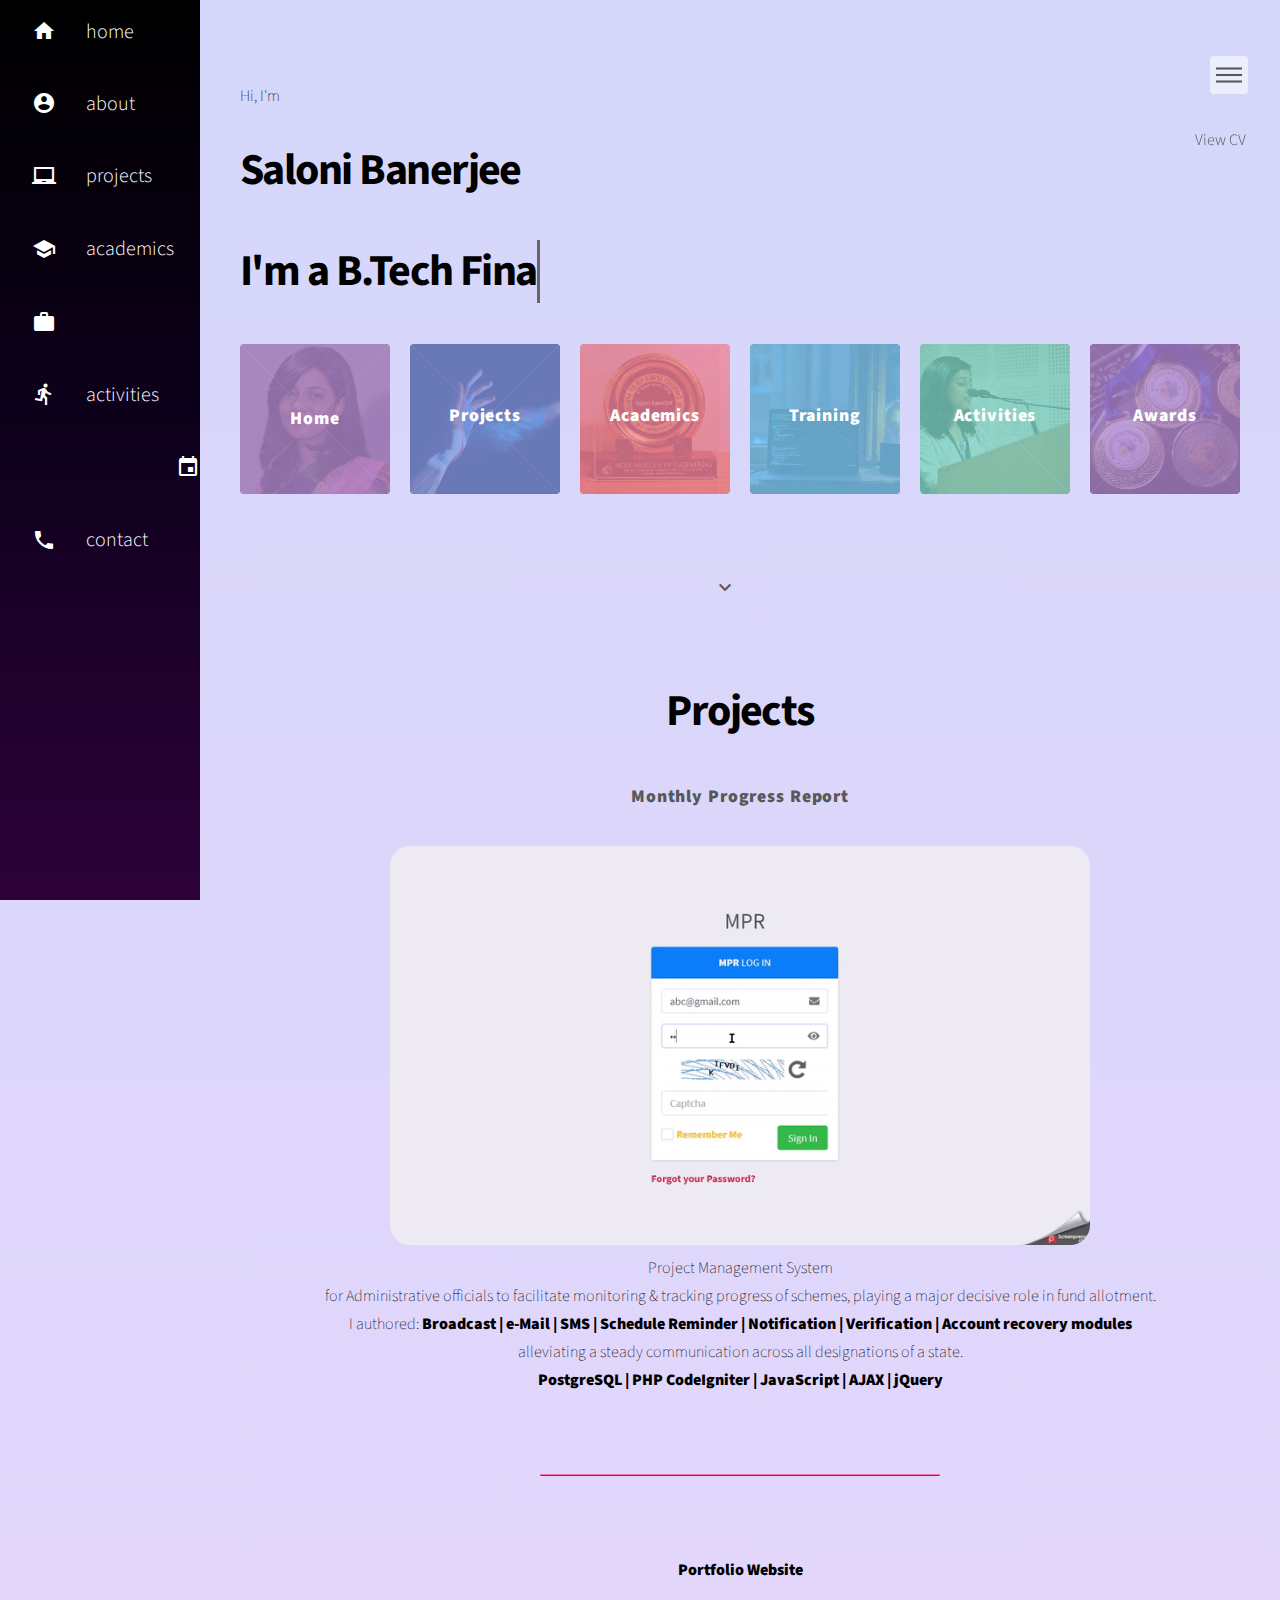
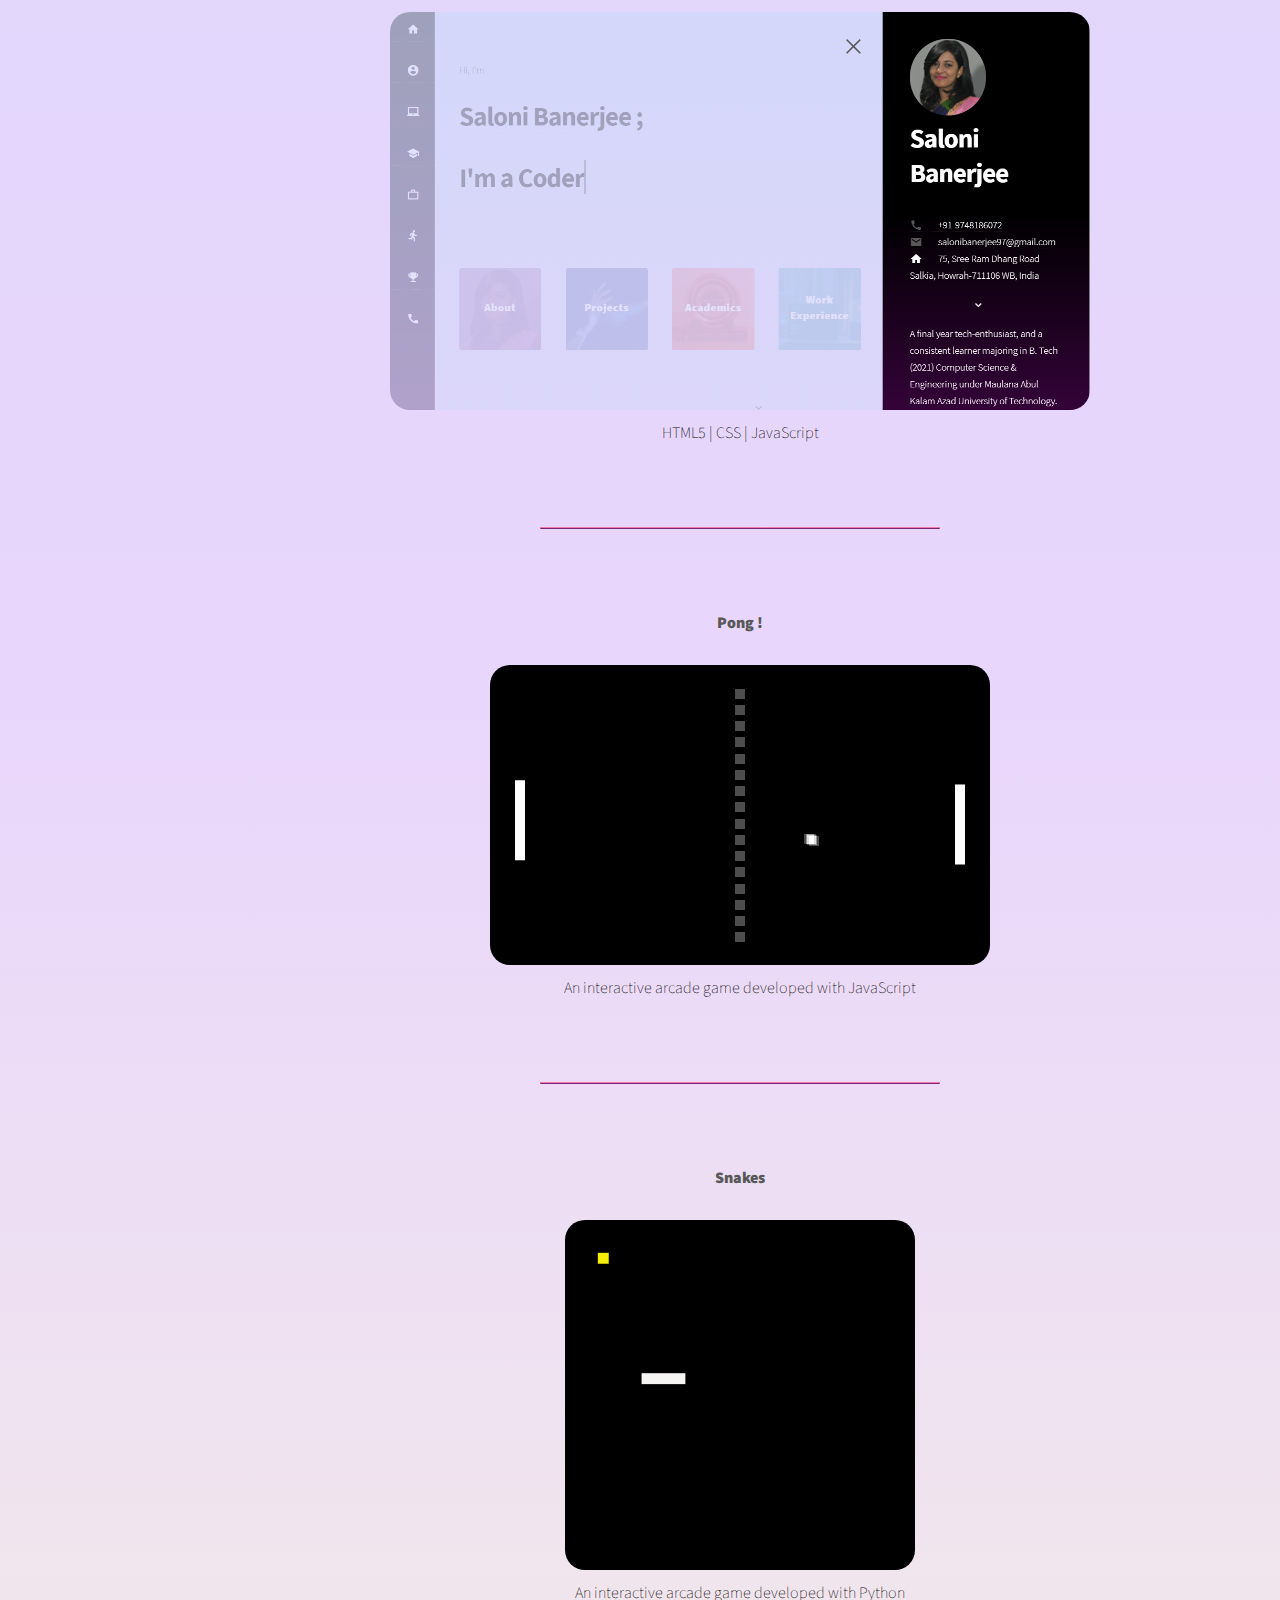
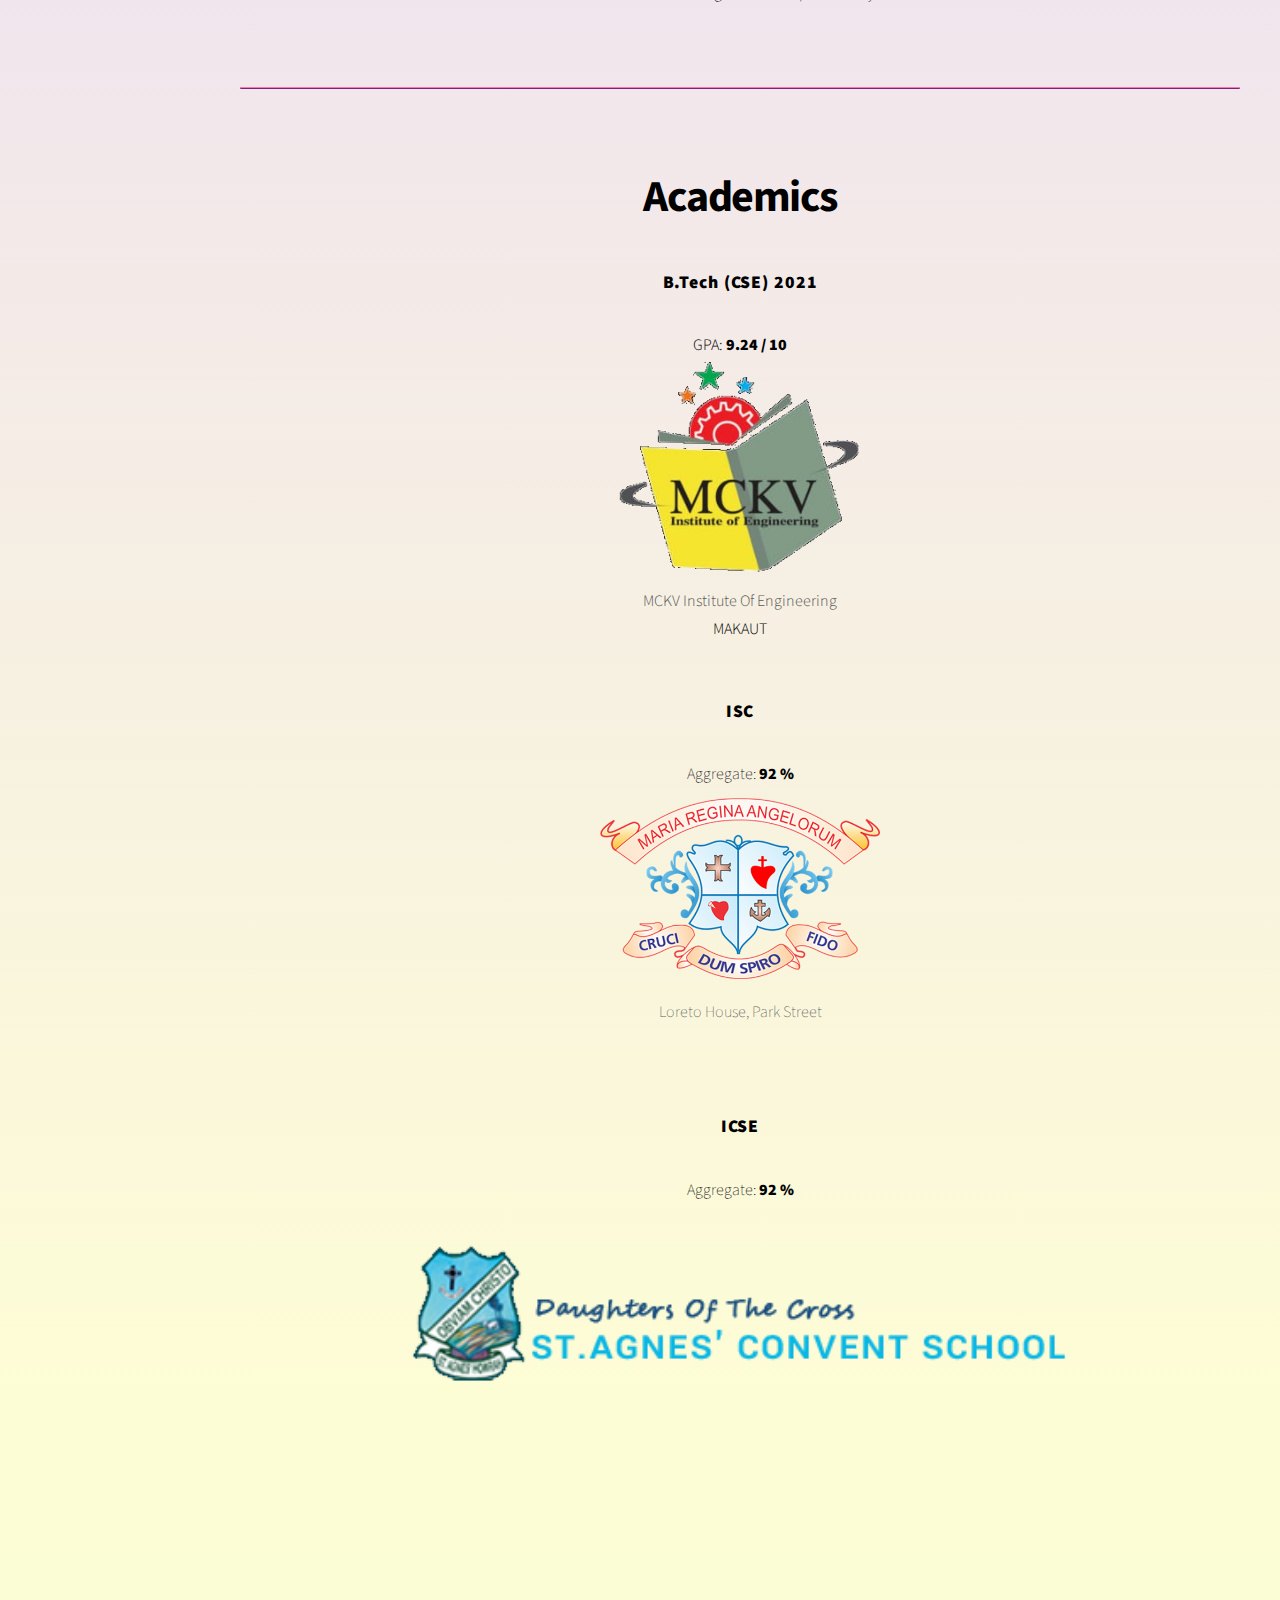
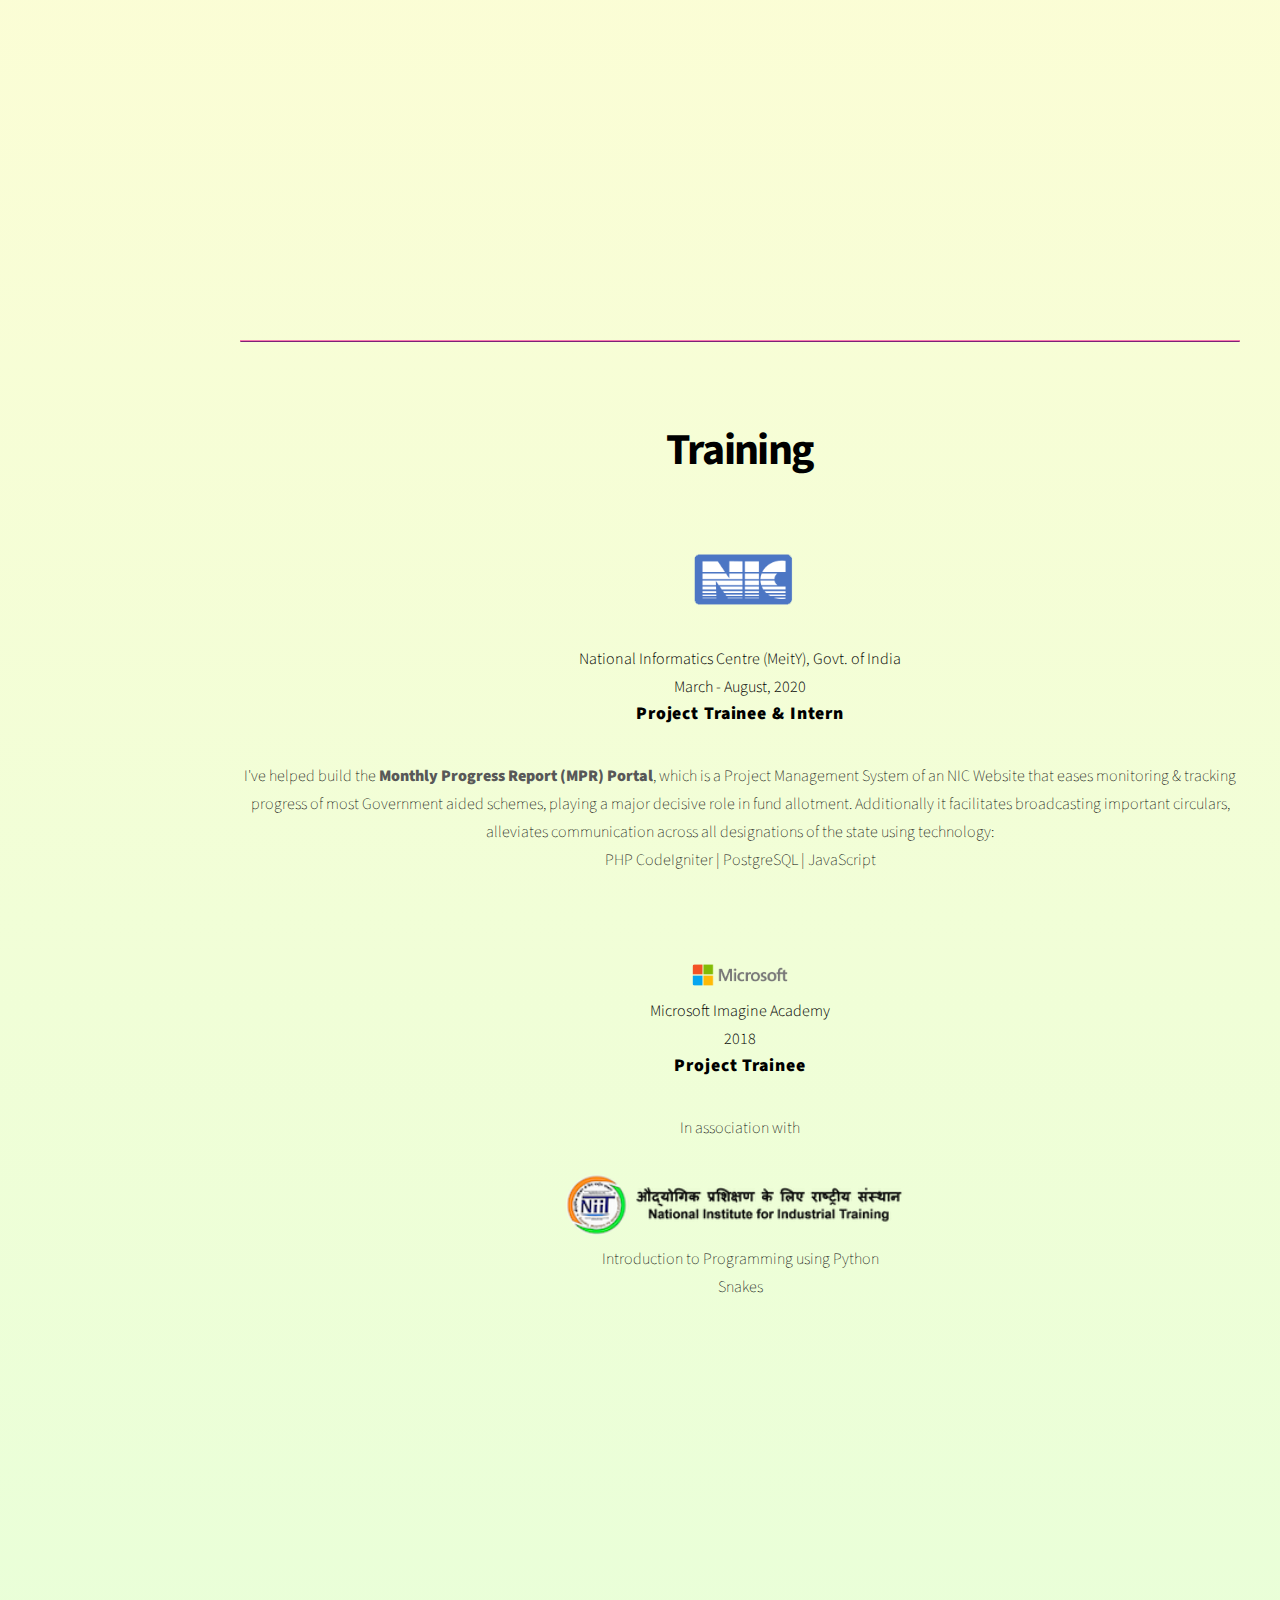
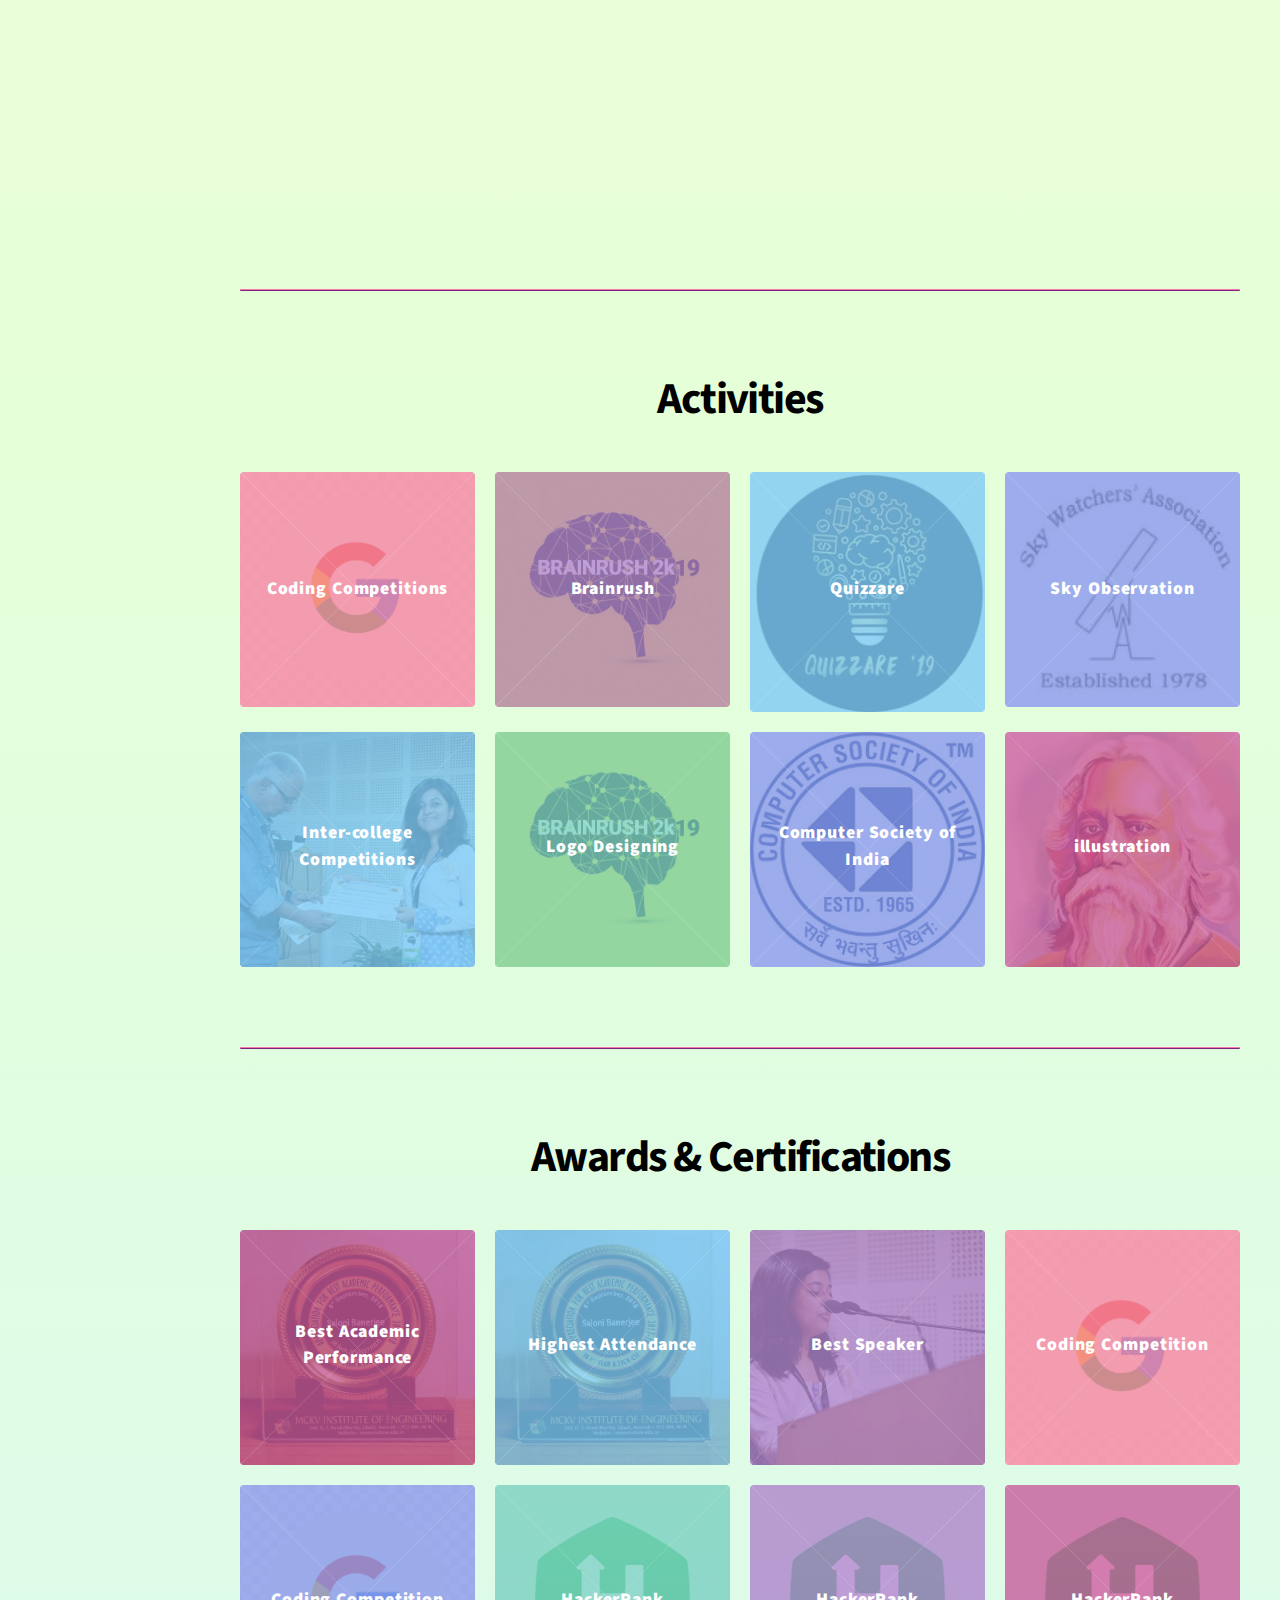
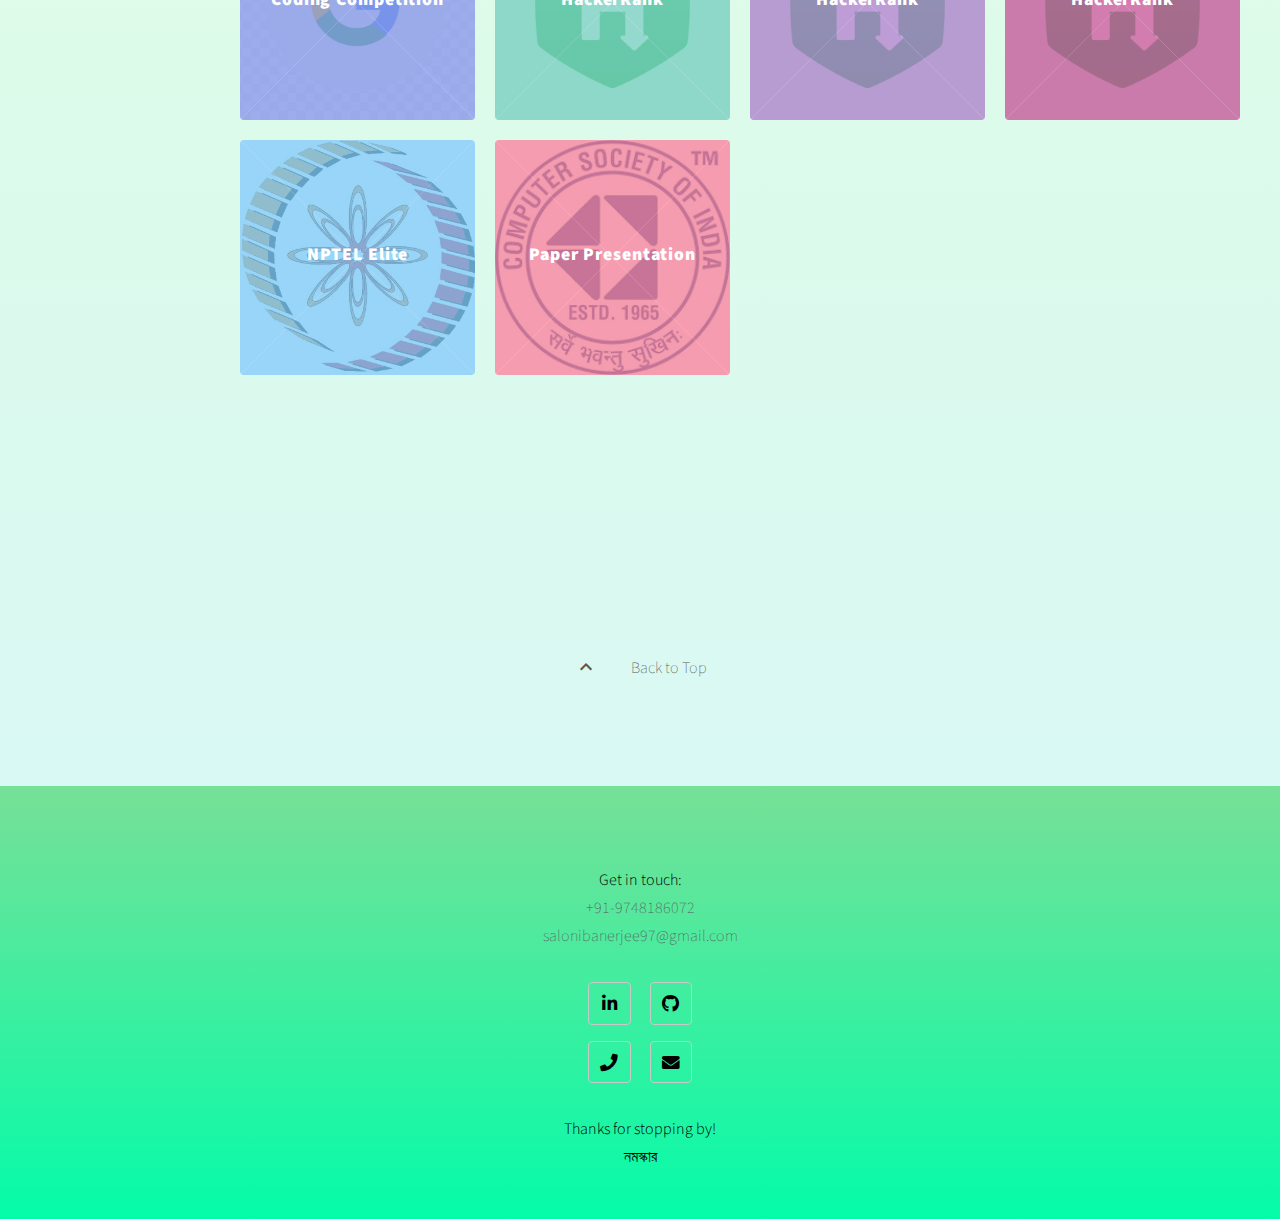
==== commit 8e92d6e4: "Update index.html" ====
--- a/index.html
+++ b/index.html
@@ -310,7 +310,7 @@
 									<div id="edu">
 										<div id="school1">
 											<h2>B.Tech (CSE) 2021</h2>
-											GPA: <strong>9.08 / 10</strong><br/>
+											GPA: <strong>9.24 / 10</strong><br/>
 											<!--<p><span class="date">2017-2021</span>-->
 											<span class="position"><a href="https://www.mckvie.edu.in/" target="_blank"><span><img src="images/t-mckv.png" style="width:25%; height:auto; border-radius:10px; padding:3px;"></img></span><br/>MCKV Institute Of Engineering</a><br/>MAKAUT</span>
 											<br/><br/><br/>
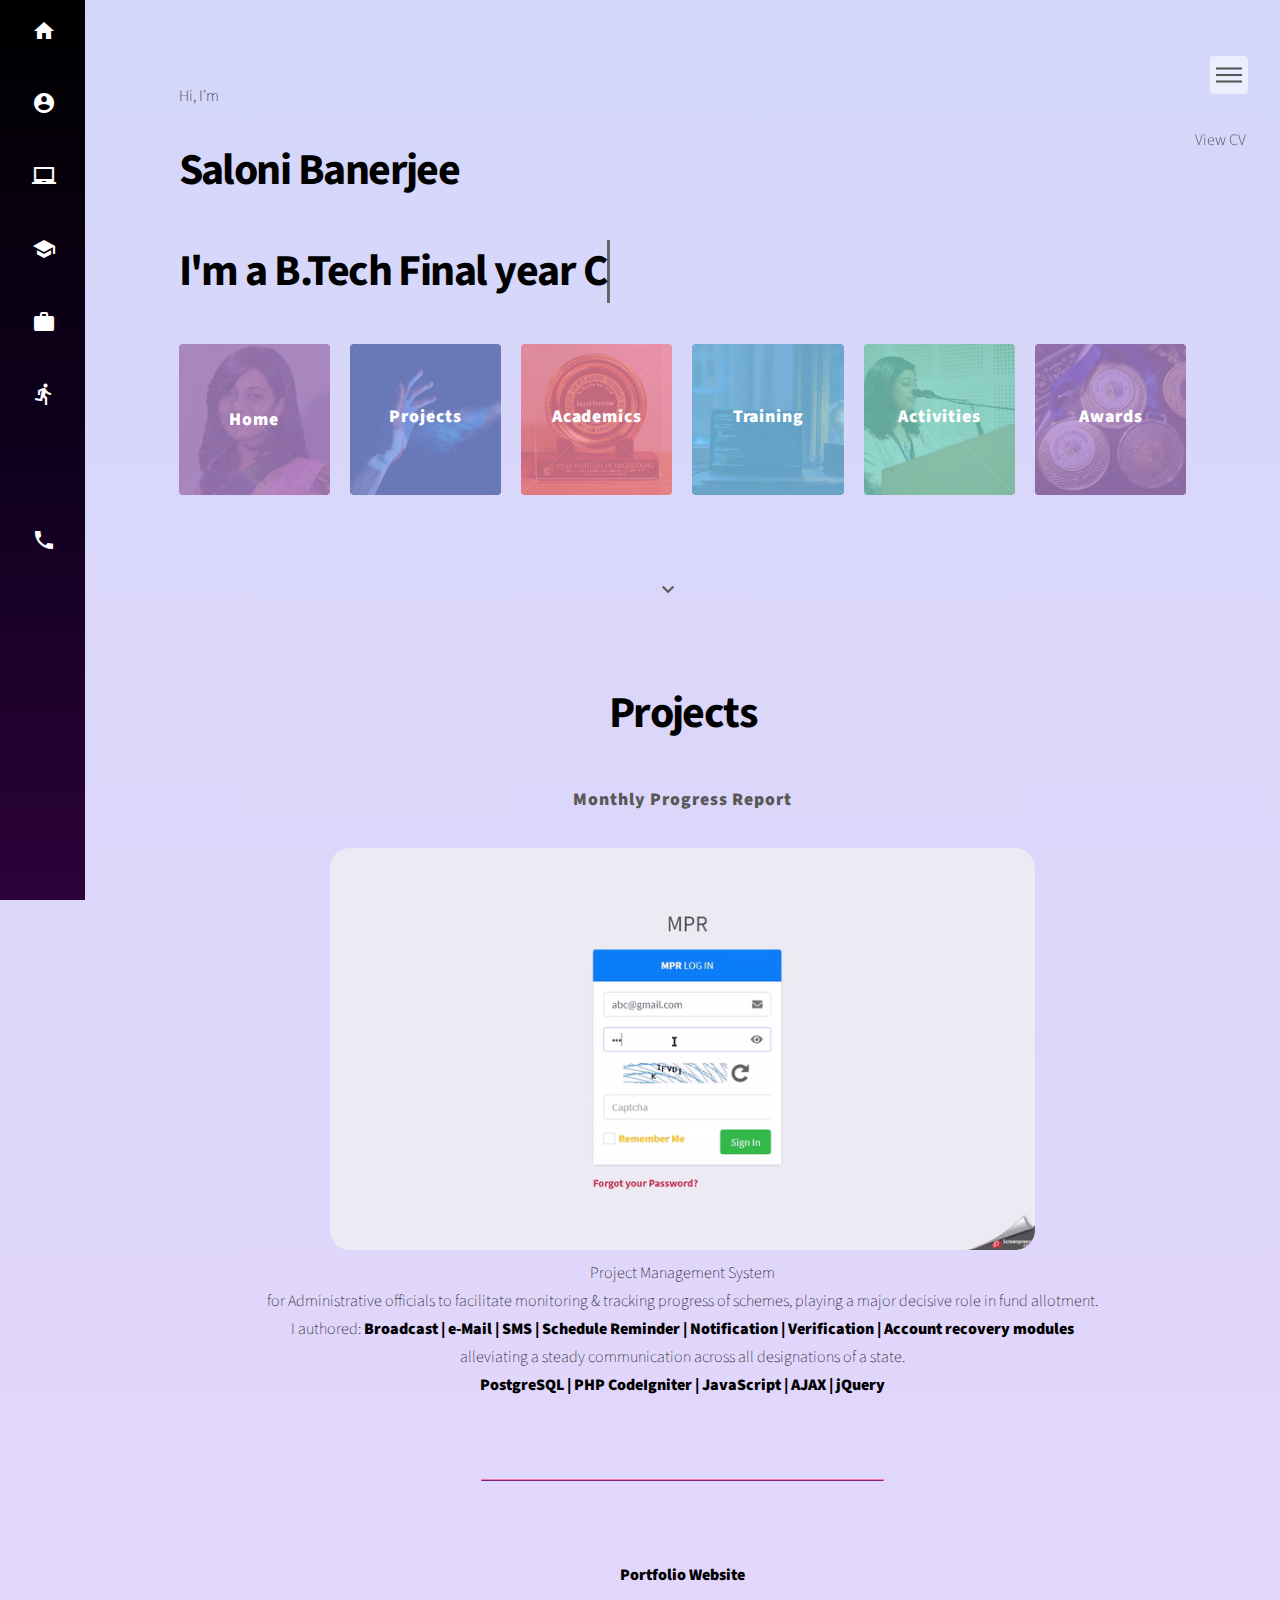
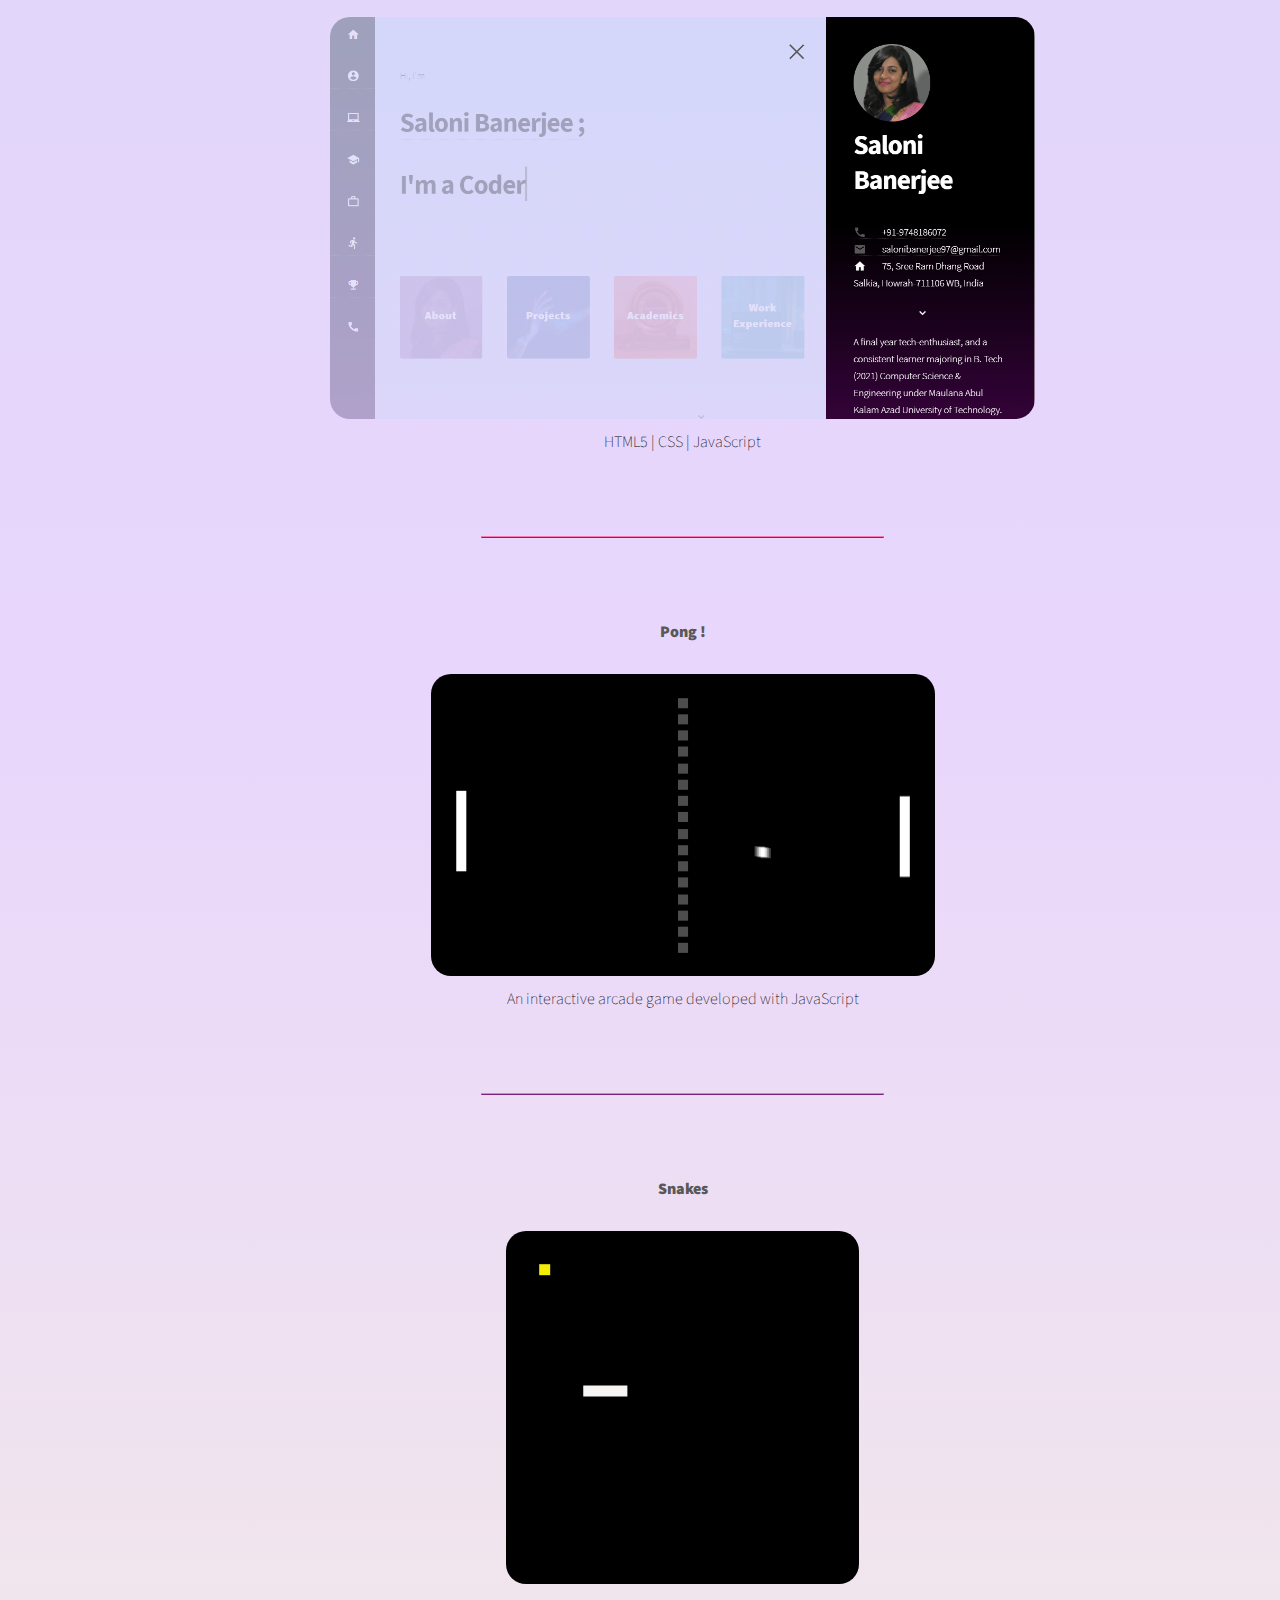
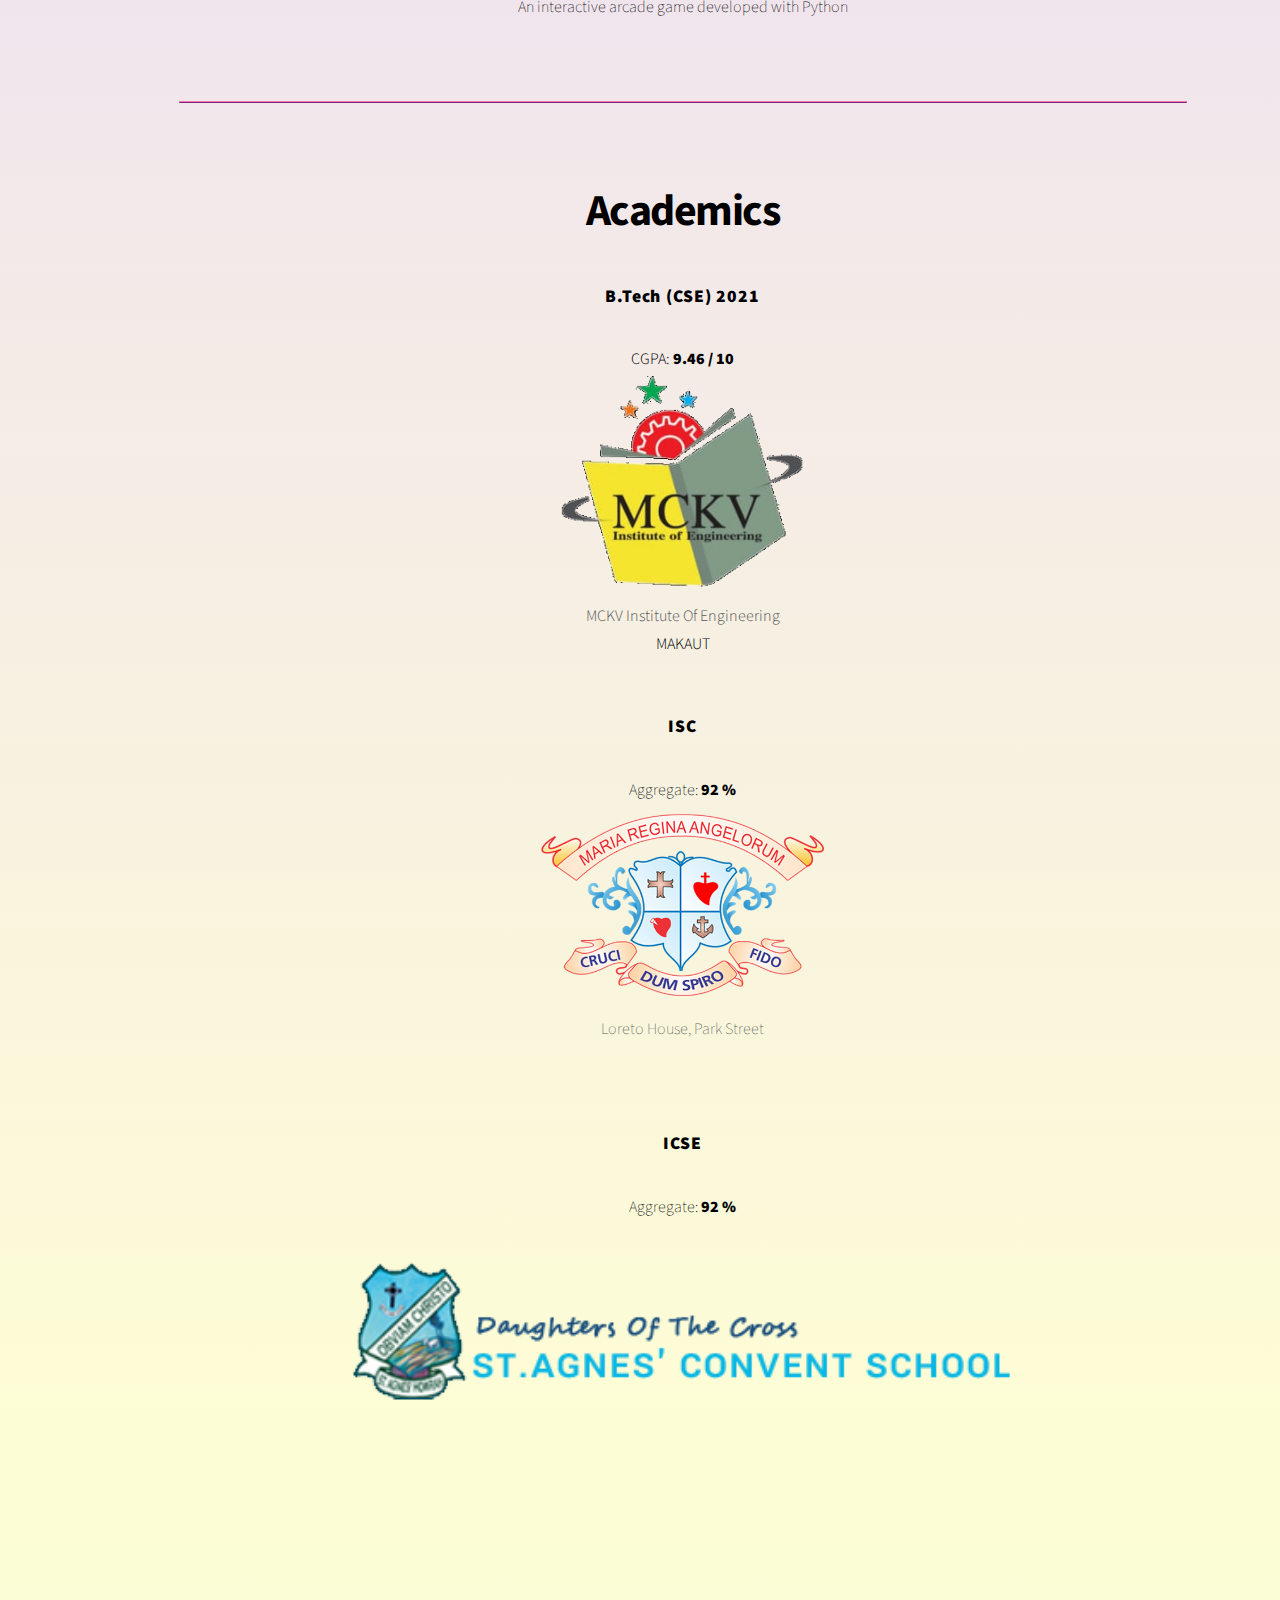
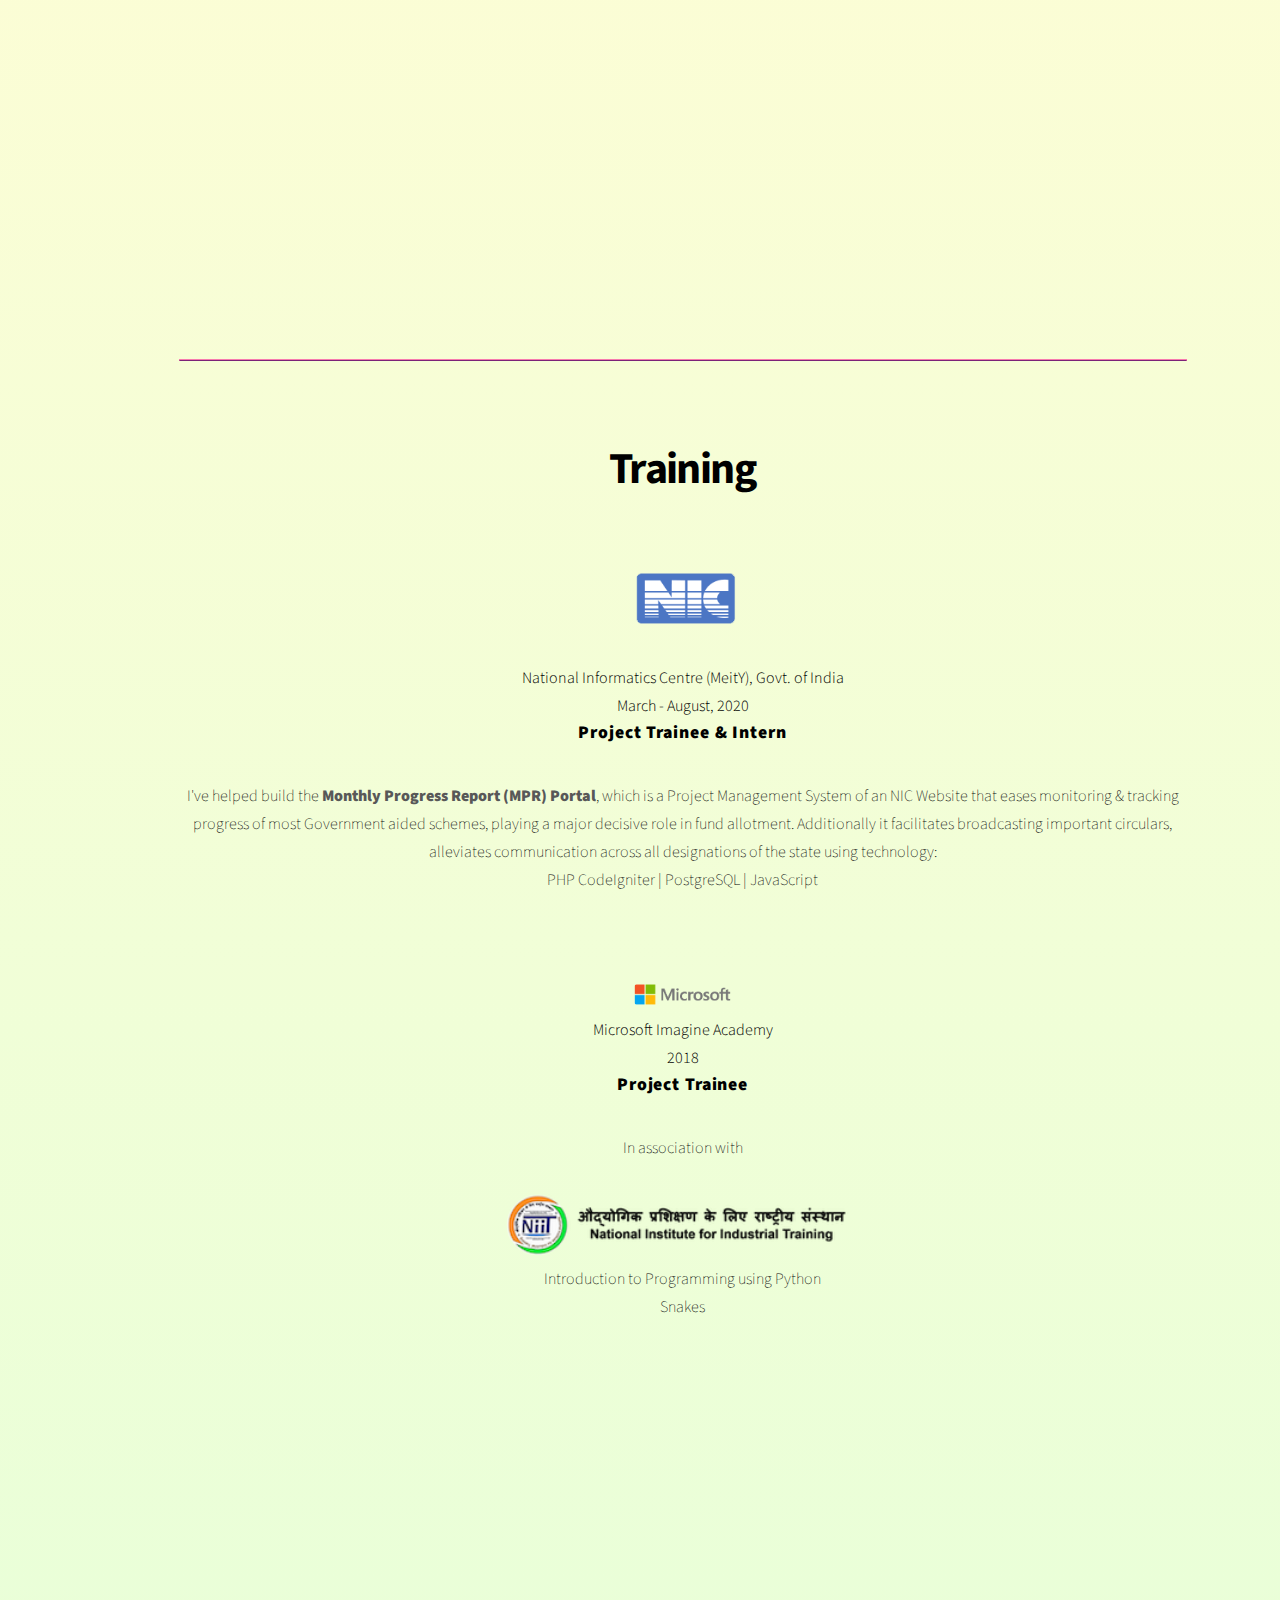
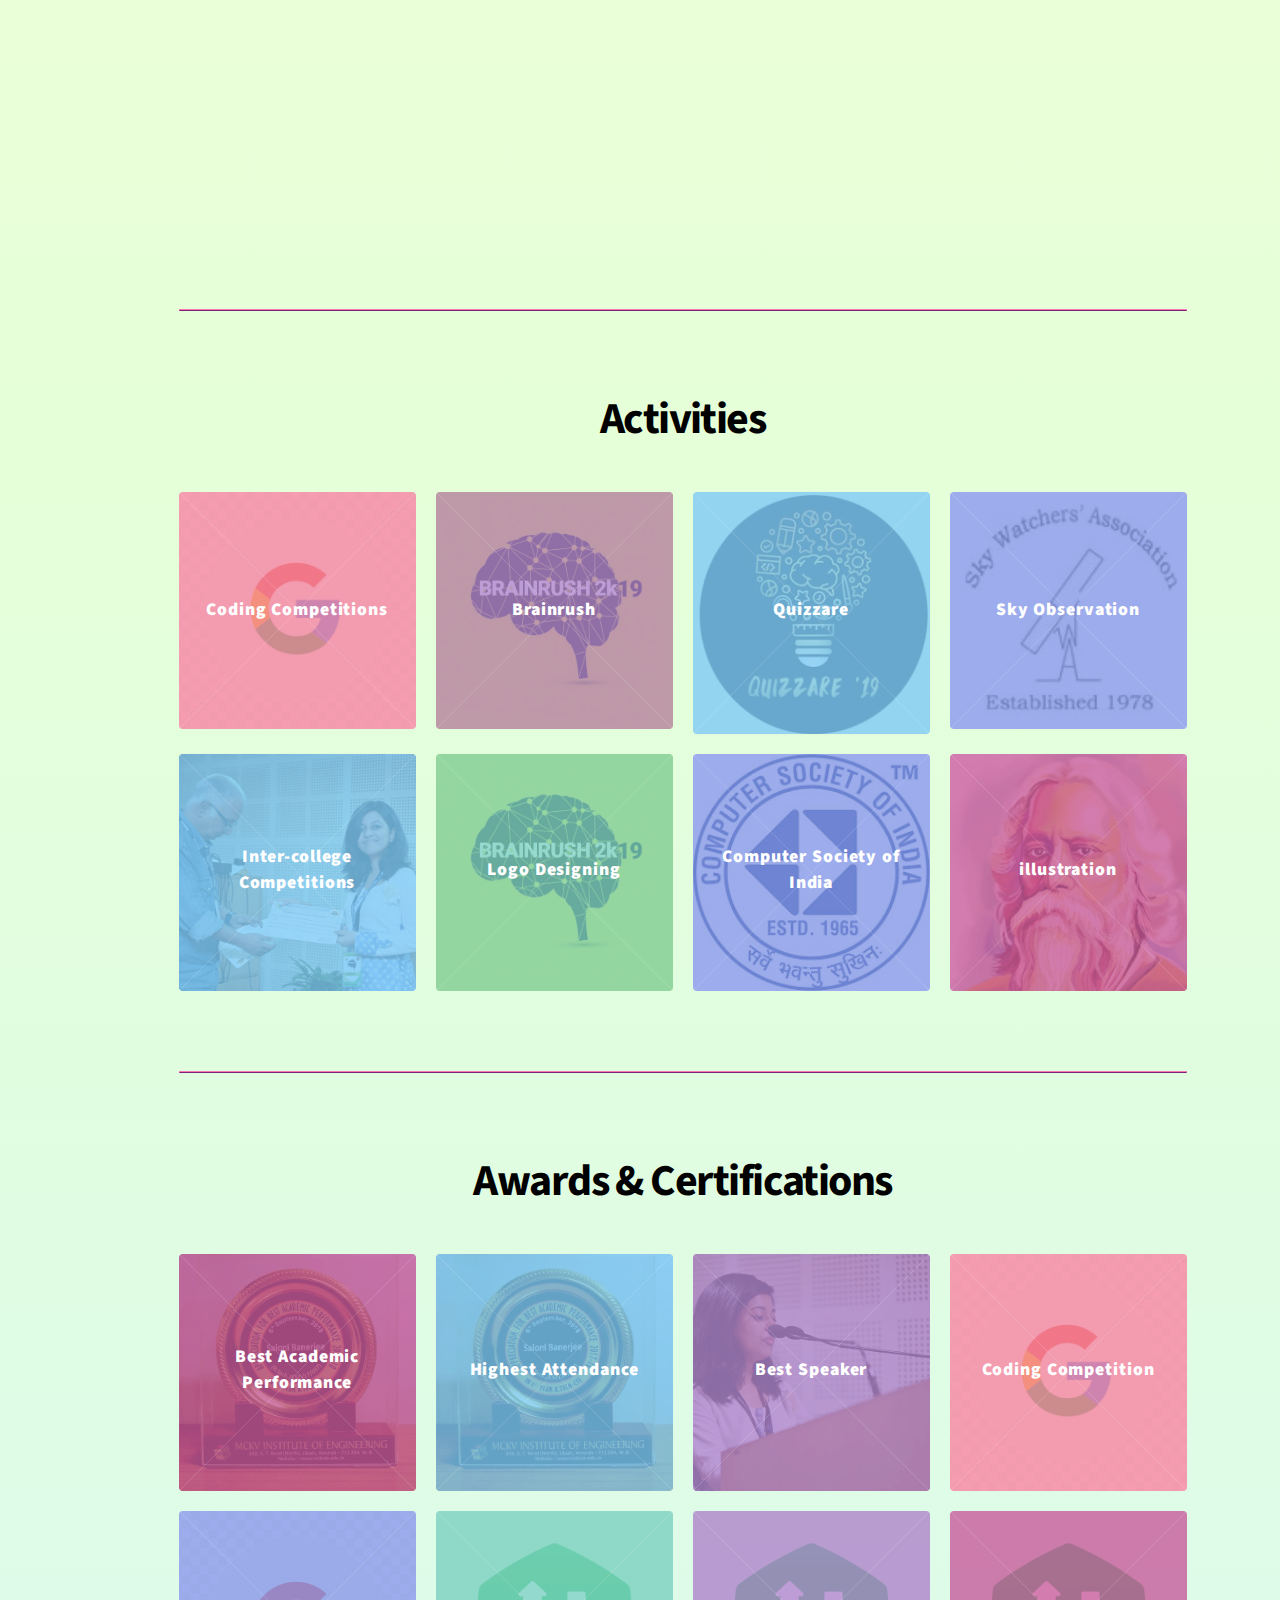
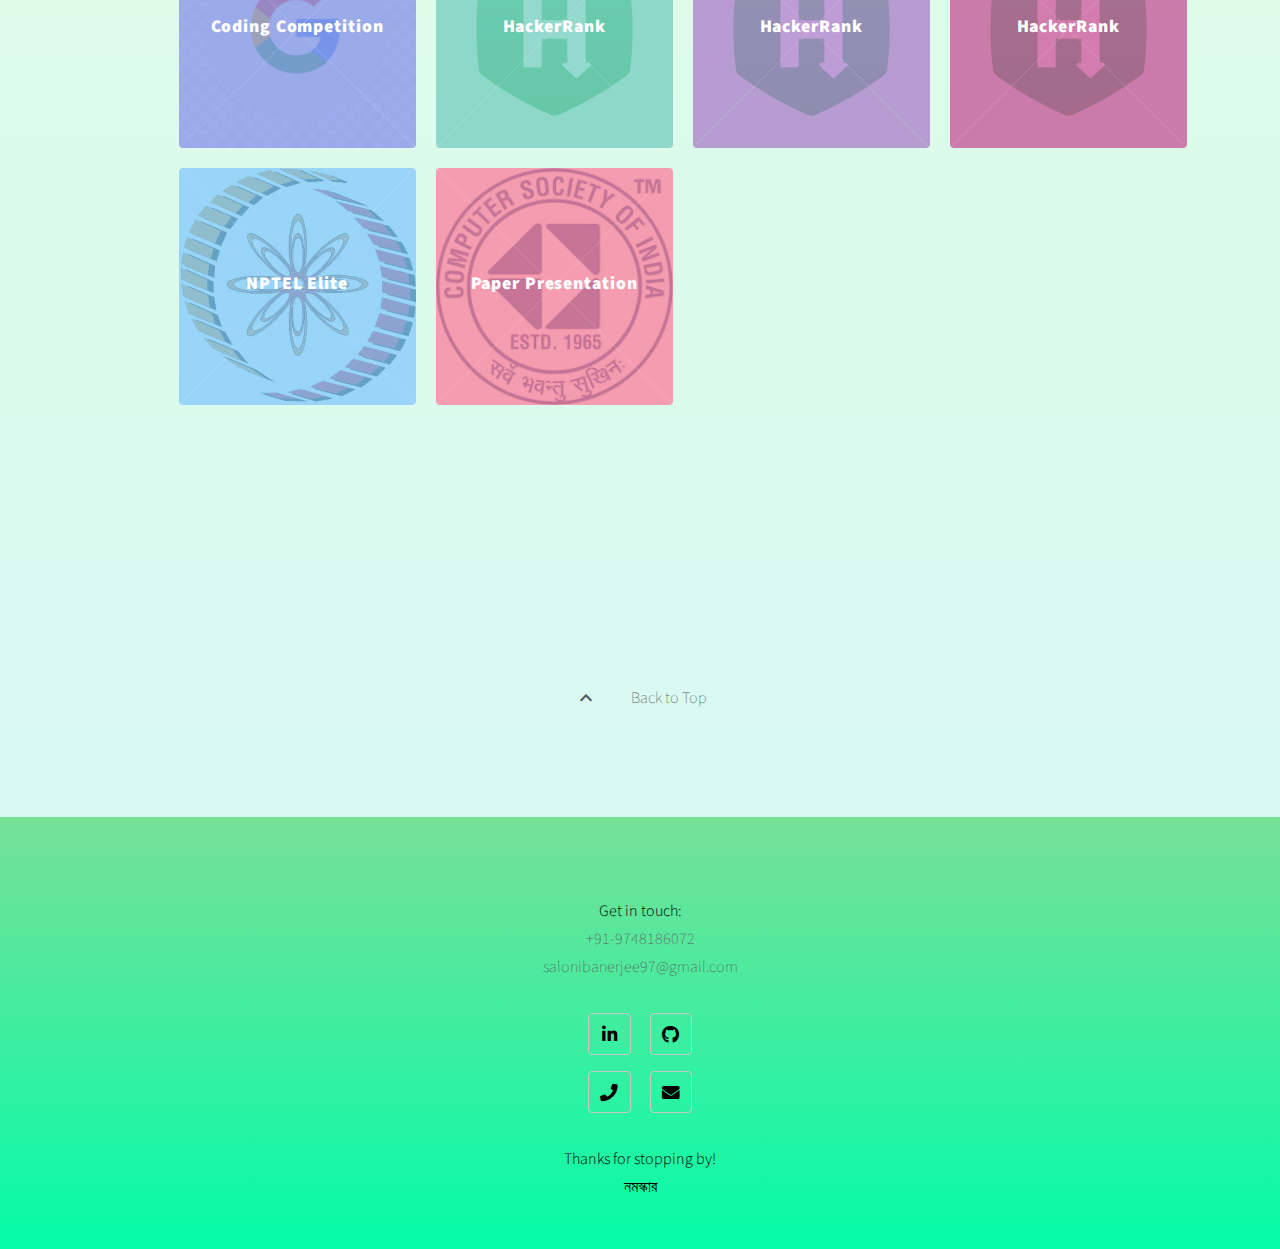
==== commit 02bde4ec: "updated cgpa" ====
--- a/index.html
+++ b/index.html
@@ -7,6 +7,16 @@
 -->
 <html>
 	<head>
+		<!-- Global site tag (gtag.js) - Google Analytics -->
+		<script async src="https://www.googletagmanager.com/gtag/js?id=G-DG405WRLPG"></script>
+		<script>
+		  	window.dataLayer = window.dataLayer || [];
+		  	function gtag(){dataLayer.push(arguments);}
+		  	gtag('js', new Date());
+
+		  	gtag('config', 'G-DG405WRLPG');
+		</script>
+		
 		<meta charset="utf-8" />
 		<title>Saloni</title>
 		<link rel = "icon" href = "images/i-title-logo.png" 
@@ -121,7 +131,6 @@
 								</a>
 							</div>
 							-->
-
 							<section class="tiles" id="tiles-section" style="z-index:1001;">
 
 								<article class="style5">
@@ -310,7 +319,7 @@
 									<div id="edu">
 										<div id="school1">
 											<h2>B.Tech (CSE) 2021</h2>
-											GPA: <strong>9.24 / 10</strong><br/>
+											CGPA: <strong>9.46 / 10</strong><br/>
 											<!--<p><span class="date">2017-2021</span>-->
 											<span class="position"><a href="https://www.mckvie.edu.in/" target="_blank"><span><img src="images/t-mckv.png" style="width:25%; height:auto; border-radius:10px; padding:3px;"></img></span><br/>MCKV Institute Of Engineering</a><br/>MAKAUT</span>
 											<br/><br/><br/>
@@ -344,8 +353,8 @@
 								
 								<center>
 									
+										<br/><br/><br/><br/><br/><br/><br/><br/><br/><br/>
 									<div id="workexp" class= "workexp">
-										<br/><br/><br/><br/><br/><br/><br/><br/><br/><br/>
 									<br/><hr/>
 										<h1>Training</h1>
 										
@@ -389,8 +398,8 @@
 <!------------------------------------------------------------------------------------>
 
 							<center>
-								<div id="activities"><br/><br/><br/><br/><br/><br/><br/><br/><br/><br/><br/><br/><br/><br/><br/><br/>
-									<br/><hr/>
+								<br/><br/><br/><br/><br/><br/><br/><br/><br/><br/><br/><br/><br/><br/><br/><br/>
+								<div id="activities">	<br/><hr/>
 									<h1>Activities</h1>
 								<!---<p>Hover over a topic for more:</p>-->
 								<section class="tiles_acti" id="tiles_acti">
